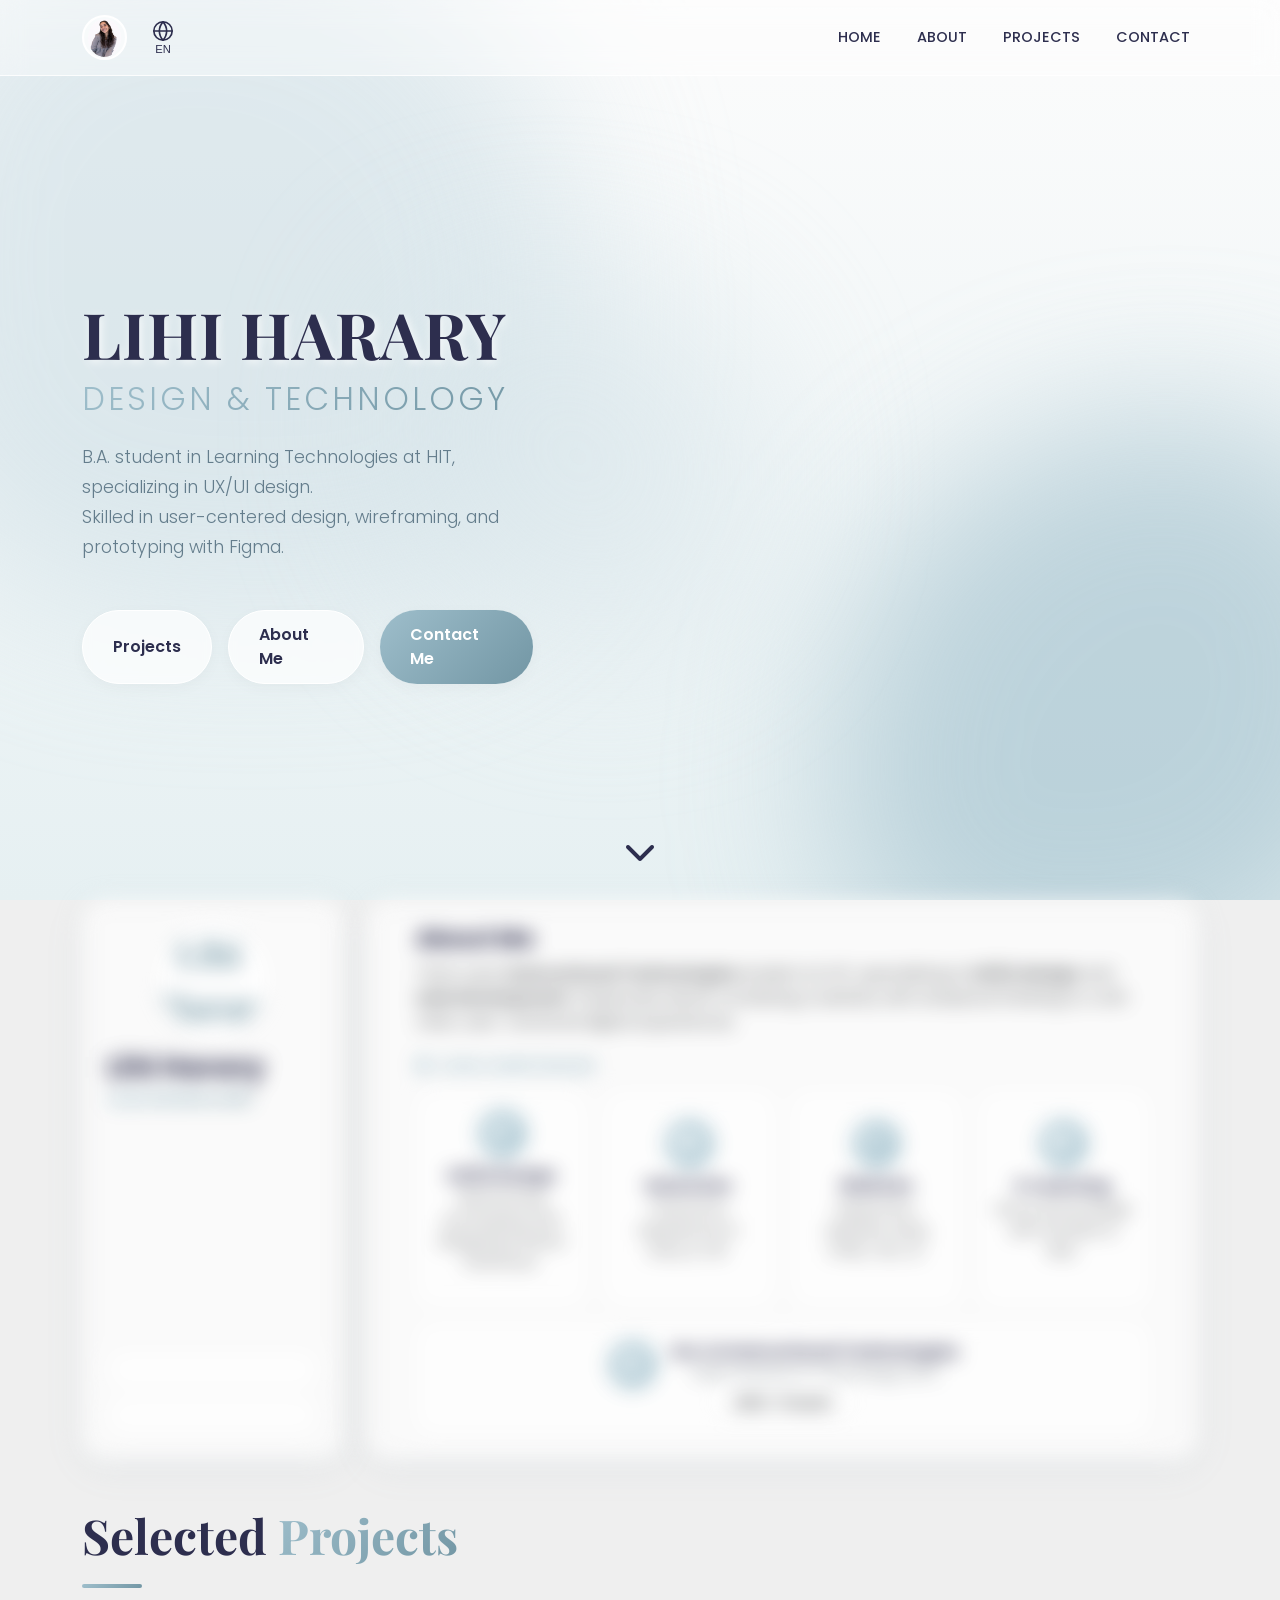
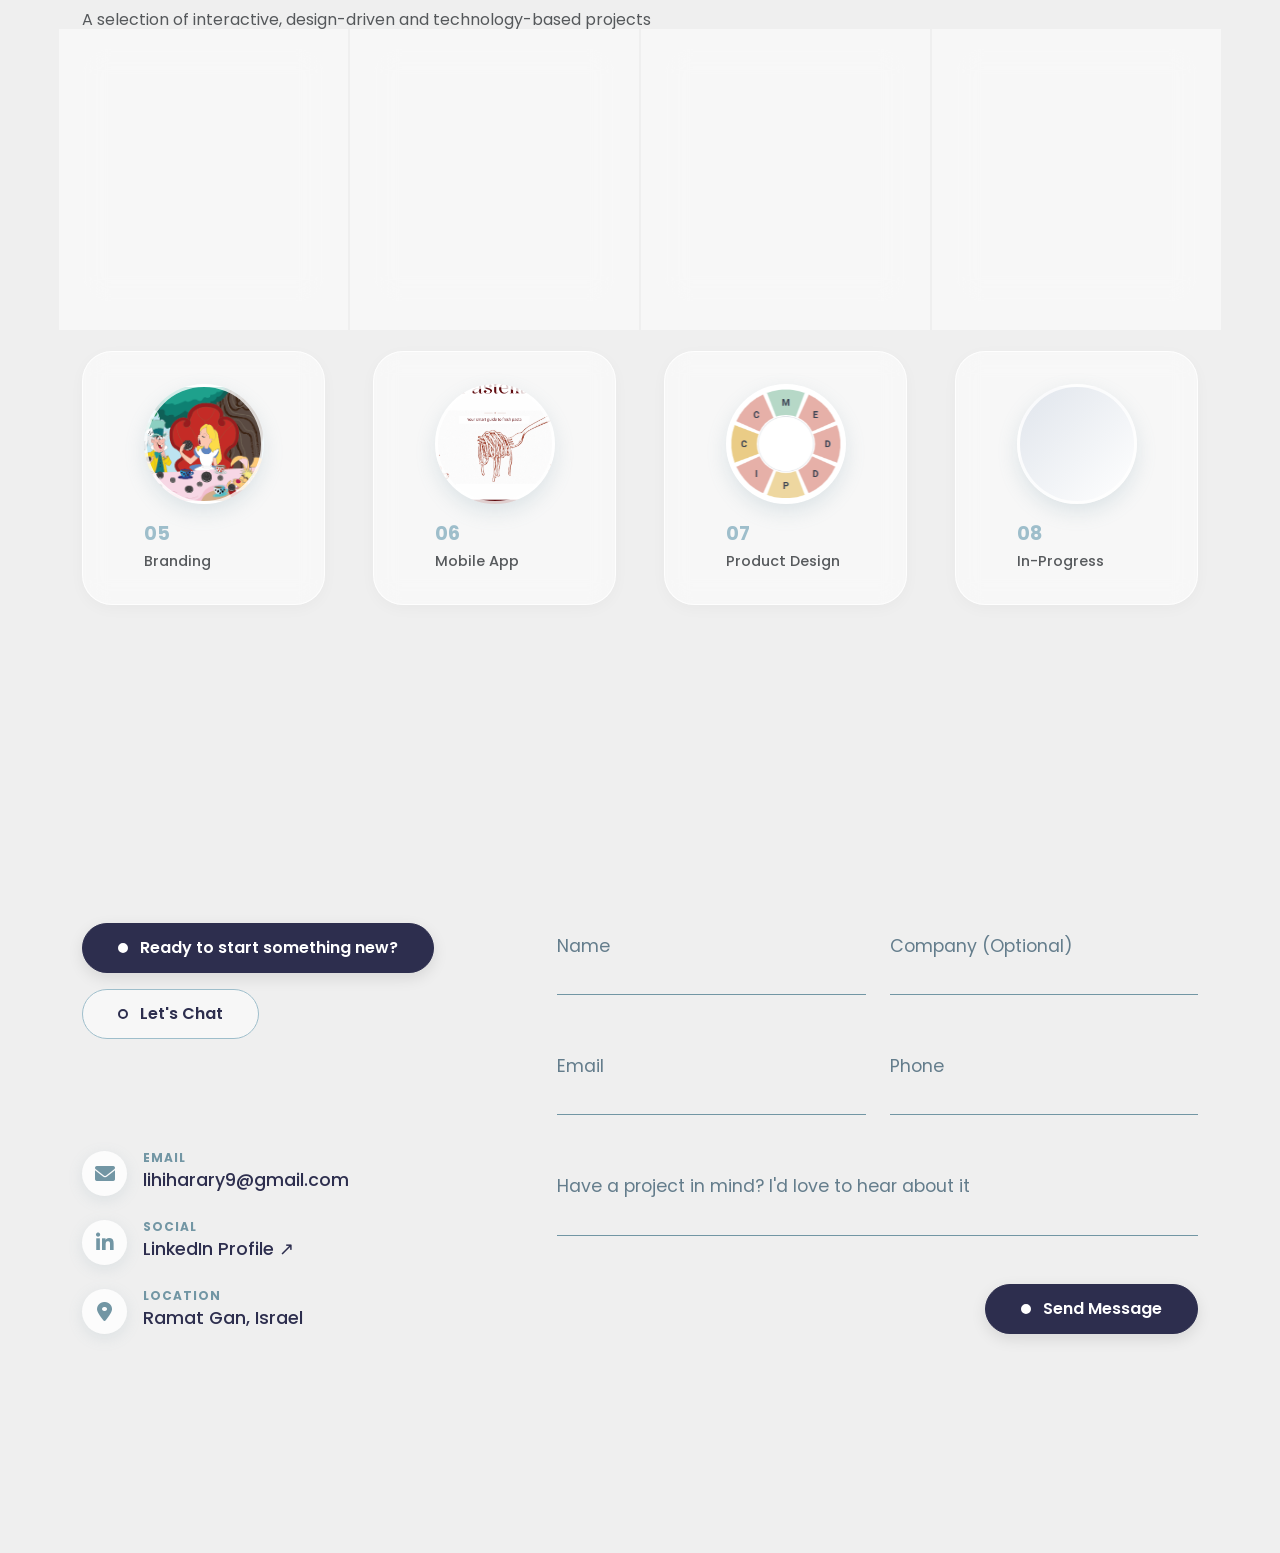
==== index.html @ a02310c7 "Update index.html" ====
<!DOCTYPE html>
<html lang="en">
<head>
    <meta charset="UTF-8">
    <meta name="viewport" content="width=device-width, initial-scale=1.0">
    <title>Lihi Harary | Portfolio</title>
    <link href="https://fonts.googleapis.com/css2?family=Rubik:wght@400;600;700;900&display=swap" rel="stylesheet">
    <link href="https://cdn.jsdelivr.net/npm/bootstrap@5.3.0/dist/css/bootstrap.min.css" rel="stylesheet">
    <link rel="stylesheet" href="https://cdnjs.cloudflare.com/ajax/libs/font-awesome/6.0.0/css/all.min.css">
    <link rel="stylesheet" href="styles.css">
    <script src="https://www.goat1000.com/tagcanvas.min.js"></script>
</head>
<body>

    <div class="background-gradient">
        <div class="blob blob-1"></div>
        <div class="blob blob-2"></div>
        <div class="blob blob-3"></div>
    </div>

   <nav class="navbar navbar-expand-lg fixed-top glass-nav">
        <div class="container"> 
            <div class="d-flex align-items-center gap-3">
                <a class="navbar-brand border p-1 rounded-circle m-0" href="#home">
                    <img src="Media/ITSME.png" alt="Lihi Harary" class="nav-profile-img">
                </a>
                
                <button id="lang-toggle" class="btn border-0 p-0 d-flex flex-column align-items-center justify-content-center" 
                        style="color: var(--text-dark); background: transparent; min-width: 40px; height: auto;">
                    
                    <svg xmlns="http://www.w3.org/2000/svg" width="22" height="22" viewBox="0 0 24 24" fill="none" stroke="currentColor" stroke-width="1.8" stroke-linecap="round" stroke-linejoin="round" style="margin-bottom: 2px;">
                        <circle cx="12" cy="12" r="10"></circle>
                        <line x1="2" y1="12" x2="22" y2="12"></line>
                        <path d="M12 2a15.3 15.3 0 0 1 4 10 15.3 15.3 0 0 1-4 10 15.3 15.3 0 0 1-4-10 15.3 15.3 0 0 1 4-10z"></path>
                    </svg>
                    
                    <span id="lang-text" style="font-size: 0.7rem; font-weight: 400; font-family: sans-serif; line-height: 1;">EN</span>
                </button>
            </div>

            <button class="navbar-toggler" type="button" data-bs-toggle="collapse" data-bs-target="#navbarNav">
                <span class="navbar-toggler-icon"></span>
            </button>
            <div class="collapse navbar-collapse justify-content-end" id="navbarNav">
                <ul class="navbar-nav">
                    <li class="nav-item"><a class="nav-link" href="#home" data-lang="nav_home">HOME</a></li>
                    <li class="nav-item"><a class="nav-link" href="#about" data-lang="nav_about">ABOUT</a></li>
                    <li class="nav-item"><a class="nav-link" href="#projects-section" data-lang="nav_projects">PROJECTS</a></li>
                    <li class="nav-item"><a class="nav-link" href="#contact" data-lang="nav_contact">CONTACT</a></li>
                </ul>
            </div>
        </div>
    </nav>

    <header id="home" class="hero-section">
        <div class="container hero-container-limit position-relative z-2">
            <div class="row align-items-center justify-content-between gap-5">
                <div class="col-lg-5 text-start">
                    <h1 class="display-3 fw-bold tracking-wide text-dark-blue" data-lang="name_main">LIHI HARARY</h1>
                    <h2 class="fw-light mb-4 text-uppercase text-gradient-main" style="letter-spacing: 3px;" data-lang="hero_subtitle">Design & Technology</h2>
                    <p class="lead mb-5 hero-text" data-lang="hero_text">
                        B.A. student in Learning Technologies at HIT, specializing in UX/UI design. <br>
                        Skilled in user-centered design, wireframing, and prototyping with Figma.
                    </p>
                    <div class="d-flex gap-3 justify-content-start">
                        <a href="#projects-section" class="btn-glass" data-lang="btn_projects">Projects</a>
                        <a href="#about" class="btn-glass" data-lang="btn_about">About Me</a>
                        <a href="#contact" class="btn-glass btn-glass-primary" data-lang="btn_contact">Contact Me</a>
                    </div>
                </div>
                <div class="col-lg-5 d-flex justify-content-center align-items-center position-relative" style="height: 500px;">
                    <div id="myCanvasContainer">
                        <canvas width="500" height="500" id="myCanvas"><p>Canvas not supported</p></canvas>
                    </div>
                    <div id="tags" style="display: none;">
                        <ul>
                            <li><a href="#"><img src="Media/figmaicon.png" width="60" height="60" alt="Figma"></a></li>
                            <li><a href="#"><img src="Media/pyton.png" width="60" height="60" alt="Python"></a></li>
                            <li><a href="#"><img src="Media/illustratoricon.png" width="60" height="60" alt="Illustrator"></a></li>
                            <li><a href="#"><img src="Media/photoshopicon.png" width="60" height="60" alt="Photoshop"></a></li>
                            <li><a href="#"><img src="Media/JScodeicon.png" width="60" height="60" alt="JS"></a></li>
                            <li><a href="#"><img src="Media/C-logo.png" width="60" height="60" alt="C#"></a></li>
                            <li><a href="#"><img src="Media/Articulate Storyline 360icon.jpg" width="60" height="60" alt="Storyline"></a></li>
                            <li><a href="#"><img src="Media/unityicon.png" width="60" height="60" alt="Unity"></a></li>
                            <li><a href="#"><img src="Media/chatgpticon.png" width="60" height="60" alt="AI"></a></li>
                         <li><a href="#"><img src="Media/figmaicon.png" width="60" height="60" alt="Figma"></a></li>
                            <li><a href="#"><img src="Media/pyton.png" width="60" height="60" alt="Python"></a></li>
                            <li><a href="#"><img src="Media/illustratoricon.png" width="60" height="60" alt="Illustrator"></a></li>
                            <li><a href="#"><img src="Media/photoshopicon.png" width="60" height="60" alt="Photoshop"></a></li>
                            <li><a href="#"><img src="Media/JScodeicon.png" width="60" height="60" alt="JS"></a></li>
                            <li><a href="#"><img src="Media/C-logo.png" width="60" height="60" alt="C#"></a></li>
                            <li><a href="#"><img src="Media/Articulate Storyline 360icon.jpg" width="60" height="60" alt="Storyline"></a></li>
                            <li><a href="#"><img src="Media/unityicon.png" width="60" height="60" alt="Unity"></a></li>
                            <li><a href="#"><img src="Media/chatgpticon.png" width="60" height="60" alt="AI"></a></li>
                        </ul>
                    </div>
                </div>
            </div>
        </div>
        <div class="scroll-down text-center w-100" style="position: absolute; bottom: 30px;">
            <a href="#about" class="text-dark-blue"><i class="fas fa-chevron-down fa-2x animate-bounce"></i></a>
        </div>
    </header>

    <section id="about">
        <div class="container">
            <div class="row justify-content-center g-4">
                <div class="col-lg-3 col-xl-3 d-flex align-items-stretch slide-from-left">
                    <div class="glass-card h-100 text-start d-flex flex-column align-items-start justify-content-center py-4 w-100 px-4">
                        <div class="profile-circle mb-3 align-self-center">
                            <img src="Media/lihi-profile.jpg" alt="Lihi Harary" class="profile-img">
                        </div> 
                        <h3 class="fw-bold mb-1 text-dark-blue w-100 text-start" data-lang="card_name">Lihi Harary</h3>
                        <p class="text-gradient-main small fw-bold letter-spacing-2 mb-4 text-start" data-lang="card_role">UX/UI DESIGN & DEV</p>
                        <div class="mt-auto w-100 d-flex flex-column gap-2">
                            <a href="Media/LihiHarary_CV.pdf" download="LihiHarary_CV.pdf" class="btn-glass w-100 py-2 small">
                                <i class="fas fa-file-download me-2"></i><span data-lang="btn_cv">Download CV</span>
                            </a>
                            <a href="#contact" class="btn-glass btn-glass-primary w-100 py-2 small" data-lang="btn_contact">Contact Me</a>
                        </div>
                    </div>
                </div>
                <div class="col-lg-9 col-xl-9 slide-from-right">
                    <div class="glass-card h-100 py-4 px-3 px-lg-5 d-flex flex-column justify-content-center text-start">                     
                        <div class="mb-4">
                            <h4 class="fw-bold mb-2 text-dark-blue" data-lang="about_title">About Me</h4>
                            <p class="text-muted fs-6 lh-base mb-0" data-lang="about_text">
                                Third-year <strong>Instructional Technologies</strong> student at HIT, specializing in <strong>UX/UI design</strong> and <strong>web development</strong>. 
                                Passionate about combining creativity with analytical thinking to craft clear, user-centered digital experiences.
                            </p>
                        </div>
                        <h5 class="text-gradient-main mb-3 d-flex align-items-center gap-2 small fw-bold text-uppercase">
                            <i class="fas fa-layer-group"></i> <span data-lang="core_competencies">Core Competencies</span>
                        </h5>
                        <div class="row g-3 mb-3">
                            <div class="col-md-3 col-sm-6">
                                <div class="competency-card glass-inner py-3 text-start px-3">
                                    <div class="competency-icon mb-2 mx-0"><i class="fas fa-pen-nib"></i></div>
                                    <h6 class="fw-bold mb-1" data-lang="comp_ux">UX/UI Design</h6>
                                    <p class="text-muted small" data-lang="desc_ux">Wireframing, prototyping, and designing intuitive interfaces.</p>
                                </div>
                            </div>
                            <div class="col-md-3 col-sm-6">
                                <div class="competency-card glass-inner py-3 text-start px-3">
                                    <div class="competency-icon mb-2 mx-0"><i class="fas fa-gamepad"></i></div>
                                    <h6 class="fw-bold mb-1" data-lang="comp_game">Game Dev</h6>
                                    <p class="text-muted small" data-lang="desc_game">Interactive experiences in Unity & C#.</p>
                                </div>
                            </div>
                            <div class="col-md-3 col-sm-6">
                                <div class="competency-card glass-inner py-3 text-start px-3">
                                    <div class="competency-icon mb-2 mx-0"><i class="fas fa-code"></i></div>
                                    <h6 class="fw-bold mb-1" data-lang="comp_web">Web Dev</h6>
                                    <p class="text-muted small" data-lang="desc_web">Responsive websites using HTML, CSS, JS.</p>
                                </div>
                            </div>
                            <div class="col-md-3 col-sm-6">
                                <div class="competency-card glass-inner py-3 text-start px-3">
                                    <div class="competency-icon mb-2 mx-0"><i class="fas fa-graduation-cap"></i></div>
                                    <h6 class="fw-bold mb-1" data-lang="comp_edu">E-Learning</h6>
                                    <p class="text-muted small" data-lang="desc_edu">Instructional design with Storyline & Rise.</p>
                                </div>
                            </div>
                        </div>
                        <div class="row">
                            <div class="col-12">
                                <div class="competency-card glass-inner py-3 d-flex align-items-center justify-content-between px-4 text-start">
                                    <div class="d-flex align-items-center gap-3">
                                        <div class="competency-icon m-0"><i class="fas fa-university"></i></div>
                                        <div>
                                            <h6 class="fw-bold mb-0" data-lang="degree_title">B.A. in Instructional Technologies</h6>
                                            <small class="text-secondary" data-lang="degree_inst">Holon Institute of Technology (HIT)</small>
                                        </div>
                                    </div>
                                    <span class="badge bg-white text-dark px-3 py-2 rounded-pill small shadow-sm" data-lang="degree_year">2023 - Present</span>
                                </div>
                            </div>
                        </div>
                    </div>
                </div>
            </div>
        </div>
    </section>

    <section id="projects-section" class="projects-section py-5 position-relative overflow-hidden">
        <div class="container position-relative z-2 mb-0.5 reveal-section">
            <div class="projects-header text-start">
                <h2 class="projects-title text-dark-blue"><span data-lang="proj_title_sel">Selected</span> <span class="text-gradient-main" data-lang="proj_title_proj">Projects</span></h2>
                <div class="title-separator ms-0"></div> 
                <p class="projects-subtitle text-muted" data-lang="proj_subtitle">A selection of interactive, design-driven and technology-based projects</p>
            </div>
        </div>
        <div class="container position-relative z-2">
            <div id="projects-grid" class="row justify-content-start g-4 g-lg-5 reveal-grid">
                
                <div class="col-lg-3 col-md-6 col-12 project-card-wrapper stagger-item" onclick="openProject('magic-match')">
                    <div class="glass-square-card">
                        <div class="card-inner-content">
                            <div class="project-circle-img" style="background-image: url('Media/magicandmatchbg.png');"><div class="circle-overlay"><img src="Media/magicandmatch.png" alt="Logo" class="img-fluid mb-2" style="max-width: 50px;"><h6 class="fw-bold m-0 text-uppercase" data-lang="mm_card_title">Magic & Match</h6></div></div>
                            <div class="mt-3 text-start"><span class="project-number">01</span><span class="project-cat d-block small text-muted" data-lang="cat_gamedev">Game Dev</span></div>
                        </div>
                    </div>
                </div>

                <div class="col-lg-3 col-md-6 col-12 project-card-wrapper stagger-item" onclick="openProject('ruach-gabit')">
                    <div class="glass-square-card">
                        <div class="card-inner-content">
                            <div class="project-circle-img" style="background-image: url('Media/logo.png');"><div class="circle-overlay"><h6 class="fw-bold m-0 text-uppercase" data-lang="rg_card_title">Ruach Gabit</h6></div></div>
                            <div class="mt-3 text-start"><span class="project-number">02</span><span class="project-cat d-block small text-muted" data-lang="cat_webdev">Web Dev</span></div>
                        </div>
                    </div>
                </div>

                <div class="col-lg-3 col-md-6 col-12 project-card-wrapper stagger-item" onclick="openProject('mushbot')">
                    <div class="glass-square-card">
                        <div class="card-inner-content">
                            <div class="project-circle-img" style="background-image: url('Media/mushbotBG.png');"><div class="circle-overlay"><h6 class="fw-bold m-0 text-uppercase" data-lang="mb_card_title">MushBot</h6></div></div>
                            <div class="mt-3 text-start"><span class="project-number">03</span><span class="project-cat d-block small text-muted" data-lang="cat_aitool">AI Tool</span></div>
                        </div>
                    </div>
                </div>

                <div class="col-lg-3 col-md-6 col-12 project-card-wrapper stagger-item" onclick="openProject('elearning')">
                    <div class="glass-square-card">
                        <div class="card-inner-content">
                            <div class="project-circle-img" style="background-image: url('Media/ELEARNINGBG.png');"><div class="circle-overlay"><h6 class="fw-bold m-0 text-uppercase" data-lang="el_card_title">Growing Plants</h6></div></div>
                            <div class="mt-3 text-start"><span class="project-number">04</span><span class="project-cat d-block small text-muted" data-lang="cat_elearning">E-Learning</span></div>
                        </div>
                    </div>
                </div>

                <div class="col-lg-3 col-md-6 col-12 project-card-wrapper stagger-item" onclick="openProject('oreo')">
                    <div class="glass-square-card">
                        <div class="card-inner-content">
                            <div class="project-circle-img" style="background-image: url('Media/aliceinworderlandBG.png');"><div class="circle-overlay"><img src="Media/aliceinworderlandLOGO.png" alt="Logo" class="img-fluid mb-2" style="max-width: 50px;"><h6 class="fw-bold m-0 text-uppercase" data-lang="or_card_title">Packaging</h6></div></div>
                            <div class="mt-3 text-start"><span class="project-number">05</span><span class="project-cat d-block small text-muted" data-lang="cat_branding">Branding</span></div>
                        </div>
                    </div>
                </div>


                <div class="col-lg-3 col-md-6 col-12 project-card-wrapper stagger-item" onclick="openProject('pastella')">
                    <div class="glass-square-card">
                        <div class="card-inner-content">
                            <div class="project-circle-img" style="background-image: url('Media/OpeningPage.png'); background-size: cover; background-position: center center;">
                                <div class="circle-overlay">
                                    <h6 class="fw-bold m-0 text-uppercase" data-lang="pa_card_title">Pastella</h6>
                                </div>
                            </div>
                            <div class="mt-3 text-start">
                                <span class="project-number">06</span>
                                <span class="project-cat d-block small text-muted" data-lang="cat_mobile">Mobile App</span>
                            </div>
                        </div>
                    </div>
                </div>
<div class="col-lg-3 col-md-6 col-12 project-card-wrapper stagger-item" onclick="openProject('back-up')">
    <div class="glass-square-card">
        <div class="card-inner-content">
            <div class="project-circle-img" 
                 style="background-image: url('Media/buckupbg.png'); 
                        background-size: contain !important; 
                        background-position: center center !important; 
                        background-repeat: no-repeat !important;
                        background-color: #fff;">
                <div class="circle-overlay">
                    <img src="Media/Cognyte_Logo.svg.png" alt="Cognyte" class="img-fluid mb-2" style="max-width: 50px;">
                    <h6 class="fw-bold m-0 text-uppercase" data-lang="bu_card_title">Back-Up</h6>
                </div>
            </div>
            <div class="mt-3 text-start">
                <span class="project-number">07</span>
                <span class="project-cat d-block small text-muted" data-lang="cat_product">Product Design</span>
            </div>
        </div>
    </div>
</div>

                <div class="col-lg-3 col-md-6 col-12 project-card-wrapper stagger-item" onclick="openProject('ai-platform')">
                    <div class="glass-square-card">
                        <div class="card-inner-content">
                            <div class="project-circle-img" style="background: linear-gradient(135deg, #e0e5ec, #ffffff);"><div class="circle-overlay d-flex align-items-center justify-content-center"><i class="fas fa-network-wired hover-hide" style="font-size: 1.5rem; color: #a3b1c6;"></i><h6 class="fw-bold m-0 text-uppercase hover-show" style="display: none; white-space: nowrap; font-size: 0.6rem; letter-spacing: 1px; color: #555;" data-lang="ai_card_title">AI Platform</h6></div></div>
                            <div class="mt-3 text-start"><span class="project-number">08</span><span class="project-cat d-block small text-muted" data-lang="cat_inprogress">In-Progress</span></div>
                        </div>
                    </div>
                </div>

            </div>
        </div>
    </section>

    <div id="project-details-container" class="project-details-overlay d-none">
        
        <div id="magic-match-content" class="project-details-content glass-modal d-none container-fluid p-0 position-relative">
            <button class="close-project-btn" onclick="closeProject()"><i class="fas fa-times"></i></button>
            <div class="row g-0 h-100">
                <div class="col-lg-6 p-5 d-flex flex-column overflow-auto h-100 content-side">
                    <div class="d-flex align-items-center gap-3 mb-3"><span class="tech-tag" data-lang="tag_gamedev">Game Development</span><span class="text-muted"><i class="far fa-calendar-alt"></i> 2024</span></div>
                    <h2 class="display-6 fw-bold mb-2 text-dark-blue" data-lang="mm_title">Magic & Match</h2>
                    <p class="text-gradient-main mb-4 small fw-bold" data-lang="mm_subtitle">Developed in Unity & C# | Custom Game Generator</p>
                    <div class="mb-4 description-text flex-grow-1">
                        <h5 class="border-bottom pb-2 d-inline-block border-secondary" data-lang="header_about_proj">About the Project</h5>
                        <p class="mt-2" data-lang="mm_desc1">An interactive 2D educational matching game, fully designed and programmed in Unity with C#.</p>
                        <p data-lang="mm_desc2">The project features a custom-built generator that lets users create and personalize their own games.</p>
                        <p data-lang="mm_desc3">All game logic, scene flow, and animations were developed through C# scripts.</p>
                        <h5 class="mt-4 border-bottom pb-2 d-inline-block border-secondary" data-lang="mm_header_goal">Goal & Uniqueness</h5>
                        <p class="mt-2" data-lang="mm_desc4">The game blends learning with interactivity, as players match enchanted clouds to lift a floating house back into the sky.</p>
                    </div>
                    <div class="mb-4"><a href="https://www.figma.com/proto/HCdMpr9q2Zk4ZA4VC6ApWR/%D7%90%D7%A4%D7%99%D7%95%D7%9F-Magic---Match" target="_blank" class="text-muted text-decoration-none"><i class="fab fa-figma me-2"></i><span data-lang="link_figma">Link for Figma Wireframes</span></a></div>
                    <div class="mb-4 tech-stack"><span class="tech-tag">C#</span><span class="tech-tag">Unity</span><span class="tech-tag">Figma</span><span class="tech-tag">Illustrator</span></div>
                    <div class="mt-auto"><a href="https://triangle.telem-hit.net/2025/MagicMatch_LihiRazKoral/Game" target="_blank" class="btn btn-glass-primary w-100"><span data-lang="btn_view_live">View Live Project</span> <i class="fas fa-arrow-right ms-2"></i></a></div>
                </div>
                <div class="col-lg-6 d-none d-lg-block position-relative image-side bg-glass-dark">
                     <div class="h-100 w-100 d-flex align-items-center justify-content-center">
                        <div id="magicMatchGallery" class="carousel slide carousel-fade h-100 w-100" data-bs-ride="false">
                            <div class="carousel-indicators"><button type="button" data-bs-target="#magicMatchGallery" data-bs-slide-to="0" class="active"></button><button type="button" data-bs-target="#magicMatchGallery" data-bs-slide-to="1"></button><button type="button" data-bs-target="#magicMatchGallery" data-bs-slide-to="2"></button><button type="button" data-bs-target="#magicMatchGallery" data-bs-slide-to="3"></button></div>
                            <div class="carousel-inner h-100">
                                <div class="carousel-item active h-100"><div class="d-flex flex-column align-items-center justify-content-center h-100 pb-5"><div class="text-center mb-3 px-5 position-relative z-2"><h5 class="fw-bold mb-1" data-lang="mm_gal_1">Custom Game Generator</h5></div><video autoplay muted loop playsinline class="shadow-lg rounded" style="max-height: 55vh; max-width: 90%;"><source src="Media/meholel.mp4" type="video/mp4"></video></div></div>
                                <div class="carousel-item h-100"><div class="d-flex flex-column align-items-center justify-content-center h-100 pb-5"><div class="text-center mb-3 px-5 position-relative z-2"><h5 class="fw-bold mb-1" data-lang="mm_gal_2">Opening Cinematic</h5></div><video autoplay muted loop playsinline class="shadow-lg rounded" style="max-height: 55vh; max-width: 90%;"><source src="Media/OpeningCinematicc.mp4" type="video/mp4"></video></div></div>
                                <div class="carousel-item h-100"><div class="d-flex flex-column align-items-center justify-content-center h-100 pb-5"><div class="text-center mb-3 px-5 position-relative z-2"><h5 class="fw-bold mb-1" data-lang="mm_gal_3">Core Gameplay</h5></div><video autoplay muted loop playsinline class="shadow-lg rounded" style="max-height: 55vh; max-width: 90%;"><source src="Media/thegame.mp4" type="video/mp4"></video></div></div>
                                <div class="carousel-item h-100"><div class="d-flex flex-column align-items-center justify-content-center h-100 pb-5"><div class="text-center mb-3 px-5 position-relative z-2"><h5 class="fw-bold mb-1" data-lang="mm_gal_4">Ending & Feedback</h5></div><video autoplay muted loop playsinline class="shadow-lg rounded" style="max-height: 55vh; max-width: 90%;"><source src="Media/Endinganimationn.mp4" type="video/mp4"></video></div></div>
                            </div>
                            <button class="carousel-control-prev" type="button" data-bs-target="#magicMatchGallery" data-bs-slide="prev"><span class="carousel-control-prev-icon"></span></button><button class="carousel-control-next" type="button" data-bs-target="#magicMatchGallery" data-bs-slide="next"><span class="carousel-control-next-icon"></span></button>
                        </div>
                    </div>
                </div>
            </div>
        </div>

        <div id="ruach-gabit-content" class="project-details-content glass-modal d-none container-fluid p-0 position-relative">
            <button class="close-project-btn" onclick="closeProject()"><i class="fas fa-times"></i></button>
            <div class="row g-0 h-100">
                <div class="col-lg-6 p-5 d-flex flex-column overflow-auto h-100 content-side">
                    <div class="d-flex align-items-center gap-3 mb-3"><span class="tech-tag" data-lang="tag_webdev">Web Development</span><span class="text-muted"><i class="far fa-calendar-alt"></i> 2024</span></div>
                    <h2 class="display-6 fw-bold mb-2 text-dark-blue" data-lang="rg_title">Ruach Gabit</h2>
                    <p class="text-gradient-main mb-4 small fw-bold" data-lang="rg_subtitle">Social-Impact Website</p>
                    <div class="mb-4 description-text flex-grow-1">
                        <h5 class="border-bottom pb-2 d-inline-block border-secondary" data-lang="header_about_proj">About the Project</h5>
                        <p class="mt-2" data-lang="rg_desc1">“Ruach Gabit” , A Social-Impact Website Supporting Independent Businesses During Iron Swords War.</p>
                        <p data-lang="rg_desc2">The focus was on creating a socially driven website that promotes and supports independent business owners affected during the war, providing them with an online platform to increase visibility and connect with new customers.</p>
                        <p data-lang="rg_desc3">The website was built entirely with HTML, CSS, and JavaScript, combining responsive web design with interactive front-end functionality.</p>
                        <h5 class="mt-4 border-bottom pb-2 d-inline-block border-secondary" data-lang="rg_header_feat">Interactive Features</h5>
                        <p class="mt-2" data-lang="rg_desc4">Includes interactive registration form that allows business owners to sign up for the platform , dynamically adapting to user input through JavaScript event-driven logic.</p>
                        <a href="https://appdani.github.io/volForm/interactive-form/volForm.html" target="_blank" class="text-muted small"><i class="fas fa-file-signature me-1"></i> <span data-lang="link_form">View Interactive Form</span></a>
                    </div>
                    <div class="mb-4 tech-stack"><span class="tech-tag">HTML</span><span class="tech-tag">CSS</span><span class="tech-tag">JavaScript</span><span class="tech-tag">Illustrator</span></div>
                    <div class="mt-auto"><a href="https://ruach-gabit-project.onrender.com/" target="_blank" class="btn btn-glass-primary w-100"><span data-lang="btn_view_live">View Live Project</span> <i class="fas fa-arrow-right ms-2"></i></a></div>
                </div>
                <div class="col-lg-6 d-none d-lg-block position-relative image-side bg-glass-dark">
                    <div class="h-100 w-100 d-flex align-items-center justify-content-center p-4">
                        <video autoplay muted loop playsinline class="w-100 shadow-lg" style="border-radius: 15px;"><source src="Media/ruaj_gbit.mp4" type="video/mp4"></video>
                    </div>
                </div>
            </div>
        </div>

        <div id="mushbot-content" class="project-details-content glass-modal d-none container-fluid p-0 position-relative">
            <button class="close-project-btn" onclick="closeProject()"><i class="fas fa-times"></i></button>
            <div class="row g-0 h-100">
                <div class="col-lg-6 p-5 d-flex flex-column overflow-auto h-100 content-side">
                    <div class="d-flex align-items-center gap-3 mb-3"><span class="tech-tag" data-lang="tag_aidev">AI Development</span><span class="text-muted"><i class="far fa-calendar-alt"></i> 2024</span></div>
                    <h2 class="display-6 fw-bold mb-2 text-dark-blue" data-lang="mb_title">MushBot</h2>
                    <p class="text-gradient-main mb-4 small fw-bold" data-lang="mb_subtitle">AI-Powered Mushroom Identification</p>
                    <div class="mb-4 description-text flex-grow-1">
                        <h5 class="border-bottom pb-2 d-inline-block border-secondary" data-lang="header_about_proj">About the Project</h5>
                        <p class="mt-2" data-lang="mb_desc1">Mushbot bridges the gap between nature and technology to help travelers identify mushrooms safely.</p>
                        <p data-lang="mb_desc2">Real-time identification: Integrated Kindwise API for high-accuracy botanical identification.</p>
                        <p data-lang="mb_desc3">Safety first: Smart logic that provides instant green/red safety alerts to prevent accidents.</p>
                        <p data-lang="mb_desc4">Rich data: Local content retrieval via Wikipedia API.</p>
                        <p data-lang="mb_desc5">Dynamic UX: Automatic recipe generator for edible mushrooms.</p>
                        <h5 class="mt-4 border-bottom pb-2 d-inline-block border-secondary" data-lang="header_tools">Tools & Technologies</h5>
                        <p class="mt-2" data-lang="mb_desc6">Built entirely with HTML, CSS, and JavaScript. <br> integrated multiple AI and Web tools including Kindwise API, ml5.js, Gemini, and Suno AI.</p>
                    </div>
                    <div class="mb-4 tech-stack"><span class="tech-tag">JavaScript</span><span class="tech-tag">Kindwise API</span><span class="tech-tag">ml5.js</span><span class="tech-tag">Gen AI</span></div>
                    <div class="mt-auto"><a href="https://mushbot.onrender.com/" target="_blank" class="btn btn-glass-primary w-100"><span data-lang="btn_view_live">View Live Project</span> <i class="fas fa-arrow-right ms-2"></i></a></div>
                </div>
                <div class="col-lg-6 d-none d-lg-block position-relative image-side bg-glass-dark">
                    <div class="h-100 w-100 d-flex align-items-center justify-content-center p-4">
                        <video autoplay muted loop playsinline class="w-100 shadow-lg" style="border-radius: 15px;"><source src="Media/mushbotvideoo.mp4" type="video/mp4"></video>
                    </div>
                </div>
            </div>
        </div>

        <div id="elearning-content" class="project-details-content glass-modal d-none container-fluid p-0 position-relative">
            <button class="close-project-btn" onclick="closeProject()"><i class="fas fa-times"></i></button>
            <div class="row g-0 h-100">
                <div class="col-lg-6 p-5 d-flex flex-column overflow-auto h-100 content-side">
                    <div class="d-flex align-items-center gap-3 mb-3"><span class="tech-tag" data-lang="tag_instdesign">Instructional Design</span><span class="text-muted"><i class="far fa-calendar-alt"></i> 2025</span></div>
                    <h2 class="display-6 fw-bold mb-2 text-dark-blue" data-lang="el_title">Growing & Caring for Plants</h2>
                    <p class="text-gradient-main mb-4 small fw-bold" data-lang="el_subtitle">Interactive Module for Children</p>
                    <div class="mb-4 description-text flex-grow-1">
                        <h5 class="border-bottom pb-2 d-inline-block border-secondary" data-lang="header_about_proj">About the Project</h5>
                        <p class="mt-2" data-lang="el_desc1">This interactive e-learning designed specifically for young children to introduce the three essential conditions for plant growth: soil, water, and sunlight.</p>
                        <p data-lang="el_desc2">The learning experience is intuitive and exploratory, allowing children to actively engage with the content rather than passively consume it. Through colorful animations and simple feedback mechanics, learners reveal each condition and advance to a knowledge-check quiz.</p>
                        <h5 class="mt-4 border-bottom pb-2 d-inline-block border-secondary" data-lang="header_design_tech">Design & Technology</h5>
                        <p class="mt-2" data-lang="el_desc3">All visual elements,illustrations, icons, and layout,were fully created in <strong>Adobe Illustrator</strong>, using a clean, playful, and age-appropriate vector style.</p>
                        <p data-lang="el_desc4">The module was built in <strong>Articulate Storyline 360</strong>, combining instructional design principles with custom visual storytelling.</p>
                    </div>
                    <div class="mb-4 tech-stack"><span class="tech-tag">Articulate Storyline 360</span><span class="tech-tag">Adobe Illustrator</span><span class="tech-tag">Instructional Design</span></div>
                    <div class="mt-auto"><a href="https://360.articulate.com/review/content/fbfcc041-d87a-441d-8987-96591393ee15/review" target="_blank" class="btn btn-glass-primary w-100"><span data-lang="btn_view_live">View Live Project</span> <i class="fas fa-arrow-right ms-2"></i></a></div>
                </div>
                <div class="col-lg-6 d-none d-lg-block position-relative image-side bg-glass-dark">
                     <div class="h-100 w-100 d-flex align-items-center justify-content-center">
                        <div id="elearningGallery" class="carousel slide carousel-fade h-100 w-100" data-bs-ride="false">
                            <div class="carousel-indicators">
                                <button type="button" data-bs-target="#elearningGallery" data-bs-slide-to="0" class="active"></button><button type="button" data-bs-target="#elearningGallery" data-bs-slide-to="1"></button><button type="button" data-bs-target="#elearningGallery" data-bs-slide-to="2"></button><button type="button" data-bs-target="#elearningGallery" data-bs-slide-to="3"></button><button type="button" data-bs-target="#elearningGallery" data-bs-slide-to="4"></button><button type="button" data-bs-target="#elearningGallery" data-bs-slide-to="5"></button><button type="button" data-bs-target="#elearningGallery" data-bs-slide-to="6"></button><button type="button" data-bs-target="#elearningGallery" data-bs-slide-to="7"></button><button type="button" data-bs-target="#elearningGallery" data-bs-slide-to="8"></button><button type="button" data-bs-target="#elearningGallery" data-bs-slide-to="9"></button><button type="button" data-bs-target="#elearningGallery" data-bs-slide-to="10"></button><button type="button" data-bs-target="#elearningGallery" data-bs-slide-to="11"></button>
                            </div>
                            <div class="carousel-inner h-100">
                                <div class="carousel-item active h-100"><div class="d-flex flex-column align-items-center justify-content-center h-100 pb-5"><img src="Media/ELEARNING1.png" class="img-fluid shadow-lg rounded" style="max-height: 55vh; max-width: 90%; object-fit: contain;" alt="E-Learning Screen 1"></div></div>
                                <div class="carousel-item h-100"><div class="d-flex flex-column align-items-center justify-content-center h-100 pb-5"><img src="Media/ELEARNING2.png" class="img-fluid shadow-lg rounded" style="max-height: 55vh; max-width: 90%; object-fit: contain;" alt="E-Learning Screen 2"></div></div>
                                <div class="carousel-item h-100"><div class="d-flex flex-column align-items-center justify-content-center h-100 pb-5"><img src="Media/ELEARNING3.png" class="img-fluid shadow-lg rounded" style="max-height: 55vh; max-width: 90%; object-fit: contain;" alt="E-Learning Screen 3"></div></div>
                                <div class="carousel-item h-100"><div class="d-flex flex-column align-items-center justify-content-center h-100 pb-5"><img src="Media/ELEARNING4.png" class="img-fluid shadow-lg rounded" style="max-height: 55vh; max-width: 90%; object-fit: contain;" alt="E-Learning Screen 4"></div></div>
                                <div class="carousel-item h-100"><div class="d-flex flex-column align-items-center justify-content-center h-100 pb-5"><img src="Media/ELEARNING5.png" class="img-fluid shadow-lg rounded" style="max-height: 55vh; max-width: 90%; object-fit: contain;" alt="E-Learning Screen 5"></div></div>
                                <div class="carousel-item h-100"><div class="d-flex flex-column align-items-center justify-content-center h-100 pb-5"><img src="Media/ELEARNING6.png" class="img-fluid shadow-lg rounded" style="max-height: 55vh; max-width: 90%; object-fit: contain;" alt="E-Learning Screen 6"></div></div>
                                <div class="carousel-item h-100"><div class="d-flex flex-column align-items-center justify-content-center h-100 pb-5"><img src="Media/ELEARNING7.png" class="img-fluid shadow-lg rounded" style="max-height: 55vh; max-width: 90%; object-fit: contain;" alt="E-Learning Screen 7"></div></div>
                                <div class="carousel-item h-100"><div class="d-flex flex-column align-items-center justify-content-center h-100 pb-5"><img src="Media/ELEARNING8.png" class="img-fluid shadow-lg rounded" style="max-height: 55vh; max-width: 90%; object-fit: contain;" alt="E-Learning Screen 8"></div></div>
                                <div class="carousel-item h-100"><div class="d-flex flex-column align-items-center justify-content-center h-100 pb-5"><img src="Media/ELEARNING9.png" class="img-fluid shadow-lg rounded" style="max-height: 55vh; max-width: 90%; object-fit: contain;" alt="E-Learning Screen 9"></div></div>
                                <div class="carousel-item h-100"><div class="d-flex flex-column align-items-center justify-content-center h-100 pb-5"><img src="Media/ELEARNING10.png" class="img-fluid shadow-lg rounded" style="max-height: 55vh; max-width: 90%; object-fit: contain;" alt="E-Learning Screen 10"></div></div>
                                <div class="carousel-item h-100"><div class="d-flex flex-column align-items-center justify-content-center h-100 pb-5"><img src="Media/ELEARNING11.png" class="img-fluid shadow-lg rounded" style="max-height: 55vh; max-width: 90%; object-fit: contain;" alt="E-Learning Screen 11"></div></div>
                                <div class="carousel-item h-100"><div class="d-flex flex-column align-items-center justify-content-center h-100 pb-5"><img src="Media/ELEARNING12.png" class="img-fluid shadow-lg rounded" style="max-height: 55vh; max-width: 90%; object-fit: contain;" alt="E-Learning Screen 12"></div></div>
                            </div>
                            <button class="carousel-control-prev" type="button" data-bs-target="#elearningGallery" data-bs-slide="prev"><span class="carousel-control-prev-icon"></span></button><button class="carousel-control-next" type="button" data-bs-target="#elearningGallery" data-bs-slide="next"><span class="carousel-control-next-icon"></span></button>
                        </div>
                    </div>
                </div>
            </div>
        </div>

        <div id="oreo-content" class="project-details-content glass-modal d-none container-fluid p-0 position-relative">
            <button class="close-project-btn" onclick="closeProject()"><i class="fas fa-times"></i></button>
            <div class="row g-0 h-100">
                <div class="col-lg-6 p-5 d-flex flex-column overflow-auto h-100 content-side">
                    <div class="d-flex align-items-center gap-3 mb-3"><span class="tech-tag" data-lang="tag_branding">Brand Identity</span><span class="text-muted"><i class="far fa-calendar-alt"></i> 2025</span></div>
                    <h2 class="display-6 fw-bold mb-2 text-dark-blue" data-lang="or_title">Oreo Rebranding Project</h2>
                    <p class="text-gradient-main mb-4 small fw-bold" data-lang="or_subtitle">Visual Identity & Packaging Design</p>
                    <div class="mb-4 description-text flex-grow-1">
                        <h5 class="border-bottom pb-2 d-inline-block border-secondary" data-lang="header_about_proj">About the Project</h5>
                        <p class="mt-2" data-lang="or_desc1">This project reimagines the classic Oreo cookie through a creative rebranding process inspired by storytelling and user experience principles.</p>
                        <p data-lang="or_desc2">The goal was to design a fresh visual identity that preserves Oreo’s iconic, playful character while giving it a more modern, cohesive, and emotionally engaging look.</p>
                        <h5 class="mt-4 border-bottom pb-2 d-inline-block border-secondary" data-lang="header_design_process">Design Process</h5>
                        <p class="mt-2" data-lang="or_desc3">The entire concept was developed from scratch , from mood boards and color exploration to vector illustrations, composition, and packaging layout.</p>
                        <p data-lang="or_desc4">All visual elements were created in Adobe Illustrator, following brand and print standards for real-world packaging production, including front, back, and side panels with nutritional information and barcodes.</p>
                        <p data-lang="or_desc5">The project demonstrates a strong sense of visual strategy, brand storytelling, and attention to detail, emphasizing how design can connect emotion, nostalgia, and product experience.</p>
                    </div>
                    <div class="mb-4 tech-stack"><span class="tech-tag">Adobe Illustrator</span><span class="tech-tag">Branding</span><span class="tech-tag">Packaging Design</span></div>
                </div>
                <div class="col-lg-6 d-none d-lg-block position-relative image-side overflow-auto h-100 bg-glass-dark">
                    <div class="w-100 d-flex justify-content-center p-4">
                        <img src="Media/aliceinworderland.png" class="shadow-lg rounded img-fluid" style="width: 100%; height: auto;" alt="Oreo Rebranding Vertical">
                    </div>
                </div>
            </div>
        </div>

<div id="back-up-content" class="project-details-content glass-modal d-none container-fluid p-0 position-relative">
    <button class="close-project-btn" onclick="closeProject()"><i class="fas fa-times"></i></button>
    <div class="row g-0 h-100">
        <div class="col-lg-6 p-5 d-flex flex-column overflow-auto h-100 content-side">
            <div class="d-flex align-items-center gap-3 mb-3">
                <span class="tech-tag" data-lang="tag_product">Product Design & UX</span>
                <span class="text-muted"><i class="far fa-calendar-alt"></i> 2025</span>
            </div>
            <h2 class="display-6 fw-bold mb-2 text-dark-blue" data-lang="bu_title">Back-Up: Salesforce Companion</h2>
            <p class="text-gradient-main mb-4 small fw-bold" data-lang="bu_subtitle">Smart Performance Support for Cognyte</p>
            
            <div class="mb-4 description-text flex-grow-1">
                <h5 class="border-bottom pb-2 d-inline-block border-secondary" data-lang="bu_h1">1. Organization & The Challenge</h5>
                <p class="mt-2" data-lang="bu_p1"><strong>Client:</strong> Cognyte (NASDAQ: CGNT). Context: A complex B2G sales environment with long cycles.</p>
                <p data-lang="bu_p2"><strong>The Problem:</strong> Despite MEDDPICC training, sales reps viewed Salesforce as a bureaucratic burden ("policing tool"), leading to poor data quality and forcing management to rely on guesswork for forecasting.</p>
                
                <h5 class="mt-4 border-bottom pb-2 d-inline-block border-secondary" data-lang="bu_h2">2. The Solution: Back-Up</h5>
                <p class="mt-2" data-lang="bu_p3">Instead of traditional training, we created a smart performance-support overlay that turns Salesforce into a proactive companion.</p>
                
                <strong data-lang="bu_strong1">The Sales Representative’s Perspective (Efficiency & Trust):</strong>
                <ul class="list-unstyled mt-2 small text-secondary">
                    <li class="mb-2"><i class="fas fa-check text-gradient-main me-2"></i><span data-lang="bu_li1"><strong>Pre-Meeting:</strong> A "Smart Cheat-Sheet" with tailored critical questions.</span></li>
                    <li class="mb-2"><i class="fas fa-check text-gradient-main me-2"></i><span data-lang="bu_li2"><strong>During Meeting:</strong> Distraction-free interface to focus on the conversation.</span></li>
                    <li class="mb-2"><i class="fas fa-check text-gradient-main me-2"></i><span data-lang="bu_li3"><strong>AI Copilot:</strong> Listens, analyzes, and auto-populates CRM fields. Removes manual grunt work.</span></li>
                    <li class="mb-2"><i class="fas fa-check text-gradient-main me-2"></i><span data-lang="bu_li4"><strong>Data Control:</strong> Clear separation between private notes and public/managerial data.</span></li>
                </ul>

                <strong data-lang="bu_strong2">The Manager’s Perspective (Control & Visibility):</strong>
                <ul class="list-unstyled mt-2 small text-secondary">
                    <li class="mb-2"><i class="fas fa-check text-gradient-main me-2"></i><span data-lang="bu_li5"><strong>Instant Visualization:</strong> "Color Wheels" show deal health at a glance (identifying missing data).</span></li>
                    <li class="mb-2"><i class="fas fa-check text-gradient-main me-2"></i><span data-lang="bu_li6"><strong>Smart Gates:</strong> Identifies Red status (missing criteria) and prevents premature advancement.</span></li>
                    <li class="mb-2"><i class="fas fa-check text-gradient-main me-2"></i><span data-lang="bu_li7"><strong>Insights:</strong> Analyzes bottlenecks for reliable forecasting.</span></li>
                </ul>

                <h5 class="mt-4 border-bottom pb-2 d-inline-block border-secondary" data-lang="bu_h3">3. The Process</h5>
                <p class="mt-2" data-lang="bu_p4">We shifted the mindset from "Enforcement" to "Performance Support". Key elements included:</p>
                <ul class="list-unstyled mt-2 small text-secondary">
                    <li class="mb-2"><i class="fas fa-arrow-right text-gradient-main me-2"></i><span data-lang="bu_li8"><strong>User Research:</strong> Identifying the friction points in the current workflow.</span></li>
                    <li class="mb-2"><i class="fas fa-arrow-right text-gradient-main me-2"></i><span data-lang="bu_li9"><strong>"Safe Space" Principle:</strong> Architectural separation between drafts and public view to build trust.</span></li>
                    <li class="mb-2"><i class="fas fa-arrow-right text-gradient-main me-2"></i><span data-lang="bu_li10"><strong>Modular Development:</strong> Scalable from Logic Wizard to advanced AI Copilot.</span></li>
                </ul>
            </div>

            <div class="mb-4 tech-stack">
                <span class="tech-tag">AI Development (Lovable)</span>
                <span class="tech-tag">UX/UI</span>
                <span class="tech-tag">Behavioral Design</span>
                <span class="tech-tag">MEDDPICC Methodology</span>
            </div>

            <div class="d-flex gap-3 w-100 mt-auto">
                <a href="https://command-deal-nexus.lovable.app/" target="_blank" class="btn btn-glass-primary flex-fill text-center d-flex justify-content-center align-items-center">
                    <span data-lang="btn_manager_view">Manager View</span> <i class="fas fa-external-link-alt ms-2"></i>
                </a>
                <a href="https://cognyte-dealflow.lovable.app" target="_blank" class="btn btn-glass flex-fill text-center d-flex justify-content-center align-items-center">
                    <span data-lang="btn_rep_view">Sales Representative View</span> <i class="fas fa-external-link-alt ms-2"></i>
                </a>
            </div>
        </div>

        <div class="col-lg-6 d-none d-lg-block position-relative image-side bg-glass-dark">
                <div class="h-100 w-100 d-flex align-items-center justify-content-center">
                <div id="backupGallery" class="carousel slide carousel-fade h-100 w-100" data-bs-ride="false">
                    <div class="carousel-indicators">
                        <button type="button" data-bs-target="#backupGallery" data-bs-slide-to="0" class="active"></button>
                        <button type="button" data-bs-target="#backupGallery" data-bs-slide-to="1"></button>
                        <button type="button" data-bs-target="#backupGallery" data-bs-slide-to="2"></button>
                        <button type="button" data-bs-target="#backupGallery" data-bs-slide-to="3"></button>
                        <button type="button" data-bs-target="#backupGallery" data-bs-slide-to="4"></button>
                    </div>
                    <div class="carousel-inner h-100">
                        <div class="carousel-item active h-100"><div class="d-flex flex-column align-items-center justify-content-center h-100 pb-5"><div class="text-center mb-3 px-5 position-relative z-2"><h5 class="fw-bold mb-1" data-lang="bu_img1_title">Manager Command Center</h5><p class="small text-muted m-0" data-lang="bu_img1_desc">Complete overview of pipeline health and risks.</p></div><img src="Media/manager1.png" class="img-fluid shadow-lg rounded" style="max-height: 55vh; max-width: 90%; object-fit: contain;"></div></div>
                        
                        <div class="carousel-item h-100"><div class="d-flex flex-column align-items-center justify-content-center h-100 pb-5"><div class="text-center mb-3 px-5 position-relative z-2"><h5 class="fw-bold mb-1" data-lang="bu_img2_title">Pipeline Health Visualization</h5><p class="small text-muted m-0" data-lang="bu_img2_desc">Manager view: Identifies missing criteria (Red) vs. completed (Green) across all deals.</p></div><img src="Media/manager2.png" class="img-fluid shadow-lg rounded" style="max-height: 55vh; max-width: 90%; object-fit: contain;"></div></div>
                        
                        <div class="carousel-item h-100"><div class="d-flex flex-column align-items-center justify-content-center h-100 pb-5"><div class="text-center mb-3 px-5 position-relative z-2"><h5 class="fw-bold mb-1" data-lang="bu_img3_title">During Meeting (Manual Mode)</h5><p class="small text-muted m-0" data-lang="bu_img3_desc">Distraction-free interface with critical questions. Yellow indicates 'In Progress'.</p></div><img src="Media/Salesrepresentativedurongnoai.png" class="img-fluid shadow-lg rounded" style="max-height: 55vh; max-width: 90%; object-fit: contain;"></div></div>
                        
                        <div class="carousel-item h-100"><div class="d-flex flex-column align-items-center justify-content-center h-100 pb-5"><div class="text-center mb-3 px-5 position-relative z-2"><h5 class="fw-bold mb-1" data-lang="bu_img4_title">Stage Completed (Green Status)</h5><p class="small text-muted m-0" data-lang="bu_img4_desc">All criteria met and validated. The deal can advance safely.</p></div><img src="Media/Sales representativepregreennoai.png" class="img-fluid shadow-lg rounded" style="max-height: 55vh; max-width: 90%; object-fit: contain;"></div></div>
                        
                        <div class="carousel-item h-100"><div class="d-flex flex-column align-items-center justify-content-center h-100 pb-5"><div class="text-center mb-3 px-5 position-relative z-2"><h5 class="fw-bold mb-1" data-lang="bu_img5_title">AI Copilot (Red Status)</h5><p class="small text-muted m-0" data-lang="bu_img5_desc">AI detected missing info (Red). It suggests data, but the user must Approve/Edit to fix it.</p></div><img src="Media/Salesrepresentativetheendwithai.png" class="img-fluid shadow-lg rounded" style="max-height: 55vh; max-width: 90%; object-fit: contain;"></div></div>
                    </div>
                    <button class="carousel-control-prev" type="button" data-bs-target="#backupGallery" data-bs-slide="prev"><span class="carousel-control-prev-icon"></span></button><button class="carousel-control-next" type="button" data-bs-target="#backupGallery" data-bs-slide="next"><span class="carousel-control-next-icon"></span></button>
                </div>
            </div>
        </div>
    </div>
</div>



        <div id="pastella-content" class="project-details-content glass-modal d-none container-fluid p-0 position-relative">
            <button class="close-project-btn" onclick="closeProject()"><i class="fas fa-times"></i></button>

            <div class="row g-0 h-100">
                <div class="col-lg-6 p-5 d-flex flex-column overflow-auto h-100 content-side">
                    <div class="d-flex align-items-center gap-3 mb-3">
                        <span class="tech-tag" data-lang="tag_mobile">Mobile App Design</span>
                        <span class="text-muted"><i class="far fa-calendar-alt"></i> 2026</span>
                    </div>

                    <h2 class="display-6 fw-bold mb-2 text-dark-blue" data-lang="pa_title">Pastella</h2>
                    <p class="text-gradient-main mb-4 small fw-bold" data-lang="pa_subtitle">Mobile App for a Smart Pasta Maker</p>

                    <div class="mb-4 description-text flex-grow-1">
                        <h5 class="border-bottom pb-2 d-inline-block border-secondary" data-lang="pa_h1">Concept & UX Process</h5>
                        <p class="mt-2" data-lang="pa_desc1">
                            Pastella is a mobile app concept designed for a home pasta-making machine, created to make the pasta preparation process clearer, simpler, and more enjoyable.
                        </p>
                        <p data-lang="pa_desc2">
                            The project was designed from scratch in Figma, from information architecture and user flow to a fully interactive prototype. The goal was to simulate the complete user journey, reduce clicks, and lower visual load.
                        </p>

                        <h5 class="mt-4 border-bottom pb-2 d-inline-block border-secondary" data-lang="pa_h2">Visual Language</h5>
                        <p class="mt-2" data-lang="pa_desc3">
                            The UI language is culinary, elegant, and minimal. Delicate line-art illustrations, deep burgundy, and a soft cream background create clear contrast and high readability while working in the kitchen.
                        </p>

                        <h5 class="mt-4 border-bottom pb-2 d-inline-block border-secondary" data-lang="pa_h3">Generative AI Process</h5>
                        <p class="mt-2" data-lang="pa_desc4">
                            Generative AI tools were used to create the graphic assets, including the machine, pasta discs, and ingredients. Through precise prompt engineering, the visual style stayed consistent across all screens.
                        </p>
                    </div>

                    <div class="mb-4 tech-stack">
                        <span class="tech-tag">Figma</span>
                        <span class="tech-tag">UX/UI Design</span>
                        <span class="tech-tag">Prototype</span>
                        <span class="tech-tag">Generative AI</span>
                        <span class="tech-tag">Prompt Engineering</span>
                    </div>

                    <div class="mt-auto">
                        <a href="https://www.figma.com/proto/HaXXEAI2uwouxoMByUvhTI/%D7%A2%D7%99%D7%A6%D7%95%D7%91-%D7%9E%D7%9E%D7%A9%D7%A7%D7%99%D7%9D-%D7%9C%D7%9E%D7%95%D7%91%D7%99%D7%99%D7%9C?node-id=77-15&t=ZushjgmuwgEF2fRM-1&scaling=scale-down&content-scaling=fixed&page-id=71%3A7&starting-point-node-id=349%3A139"
                           target="_blank"
                           class="btn btn-glass-primary w-100">
                            <span data-lang="btn_view_prototype">View Prototype</span>
                            <i class="fas fa-arrow-right ms-2"></i>
                        </a>
                    </div>
                </div>

                <div class="col-lg-6 d-none d-lg-block position-relative image-side bg-glass-dark">
                    <div class="h-100 w-100 d-flex align-items-center justify-content-center">
                        <div id="pastellaGallery" class="carousel slide carousel-fade h-100 w-100" data-bs-ride="false">
                            <div class="carousel-indicators">
                                <button type="button" data-bs-target="#pastellaGallery" data-bs-slide-to="0" class="active"></button>
                                <button type="button" data-bs-target="#pastellaGallery" data-bs-slide-to="1"></button>
                                <button type="button" data-bs-target="#pastellaGallery" data-bs-slide-to="2"></button>
                                <button type="button" data-bs-target="#pastellaGallery" data-bs-slide-to="3"></button>
                                <button type="button" data-bs-target="#pastellaGallery" data-bs-slide-to="4"></button>
                            </div>

                            <div class="carousel-inner h-100">
                                <div class="carousel-item active h-100">
                                    <div class="d-flex flex-column align-items-center justify-content-center h-100 pb-5">
                                        <div class="text-center mb-3 px-5 position-relative z-2">
                                            <h5 class="fw-bold mb-1" data-lang="pa_img1_title">Opening Screen</h5>
                                        </div>
                                        <div class="iphone-mockup">
                                            <img src="Media/OpeningPage.png" alt="Pastella Opening Screen" class="iphone-screen-img">
                                        </div>
                                    </div>
                                </div>

                                <div class="carousel-item h-100">
                                    <div class="d-flex flex-column align-items-center justify-content-center h-100 pb-5">
                                        <div class="text-center mb-3 px-5 position-relative z-2">
                                            <h5 class="fw-bold mb-1" data-lang="pa_img2_title">AI Flour Scanner</h5>
                                        </div>
                                        <div class="iphone-mockup">
                                            <img src="Media/Flour%20Scanner.png" alt="AI Flour Scanner Screen" class="iphone-screen-img">
                                        </div>
                                    </div>
                                </div>

                                <div class="carousel-item h-100">
                                    <div class="d-flex flex-column align-items-center justify-content-center h-100 pb-5">
                                        <div class="text-center mb-3 px-5 position-relative z-2">
                                            <h5 class="fw-bold mb-1" data-lang="pa_img3_title">Guest Calculator</h5>
                                        </div>
                                        <div class="iphone-mockup">
                                            <img src="Media/Guest%20Calculator.png" alt="Guest Calculator Screen" class="iphone-screen-img">
                                        </div>
                                    </div>
                                </div>

                                <div class="carousel-item h-100">
                                    <div class="d-flex flex-column align-items-center justify-content-center h-100 pb-5">
                                        <div class="text-center mb-3 px-5 position-relative z-2">
                                            <h5 class="fw-bold mb-1" data-lang="pa_img4_title">Water Reminder</h5>
                                        </div>
                                        <div class="iphone-mockup">
                                            <img src="Media/WaterReminder.png" alt="Water Reminder Screen" class="iphone-screen-img">
                                        </div>
                                    </div>
                                </div>

                                <div class="carousel-item h-100">
                                    <div class="d-flex flex-column align-items-center justify-content-center h-100 pb-5">
                                        <div class="text-center mb-3 px-5 position-relative z-2">
                                            <h5 class="fw-bold mb-1" data-lang="pa_img5_title">Disc Guide</h5>
                                        </div>
                                        <div class="iphone-mockup">
                                            <img src="Media/DiskPage.png" alt="Disc Guide Screen" class="iphone-screen-img">
                                        </div>
                                    </div>
                                </div>
                            </div>

                            <button class="carousel-control-prev" type="button" data-bs-target="#pastellaGallery" data-bs-slide="prev">
                                <span class="carousel-control-prev-icon"></span>
                            </button>
                            <button class="carousel-control-next" type="button" data-bs-target="#pastellaGallery" data-bs-slide="next">
                                <span class="carousel-control-next-icon"></span>
                            </button>
                        </div>
                    </div>
                </div>
            </div>
        </div>
        <div id="ai-platform-content" class="project-details-content glass-modal d-none container-fluid p-0 position-relative">
            <button class="close-project-btn" onclick="closeProject()"><i class="fas fa-times"></i></button>
            <div class="row g-0 h-100">
                <div class="col-lg-6 p-5 d-flex flex-column overflow-auto h-100 content-side">
                    <div class="d-flex align-items-center gap-3 mb-3"><span class="tech-tag" data-lang="tag_inprogress">In-Progress, AI Systems Project</span><span class="text-muted"><i class="fas fa-spinner fa-spin me-1"></i> In Progress</span></div>
                    <h2 class="display-6 fw-bold mb-2 text-dark-blue" data-lang="ai_title">AI-Based Instructional Design Platform</h2>
                    <p class="text-gradient-main mb-4 small fw-bold" data-lang="ai_subtitle">Multi-Agent System & Automation</p>
                    <div class="mb-4 description-text flex-grow-1">
                        <h5 class="border-bottom pb-2 d-inline-block border-secondary" data-lang="header_about_proj">About the Project</h5>
                        <p class="mt-2" data-lang="ai_desc1">Designing a multi-agent AI system that supports and automates instructional design processes based on the <strong>ADDIE model</strong> and <strong>Human-in-the-Loop</strong> principles.</p>
                        <h5 class="mt-4 border-bottom pb-2 d-inline-block border-secondary" data-lang="header_dev_focus">Development Focus</h5>
                        <ul class="list-unstyled mt-2 small text-secondary">
                            <li class="mb-2"><i class="fas fa-check text-gradient-main me-2"></i><span data-lang="ai_list1">Defining system architecture and agent orchestration.</span></li>
                            <li class="mb-2"><i class="fas fa-check text-gradient-main me-2"></i><span data-lang="ai_list2">Creating end-to-end user flows for AI-human collaboration.</span></li>
                            <li class="mb-2"><i class="fas fa-check text-gradient-main me-2"></i><span data-lang="ai_list3">User research to optimize interaction interaction.</span></li>
                        </ul>
                    </div>
                    <div class="mb-4 tech-stack"><span class="tech-tag">AI Automation Tools</span><span class="tech-tag">System Architecture</span><span class="tech-tag">Agent Orchestration</span><span class="tech-tag">UX Research</span></div>
                    <div class="mt-auto"><button class="btn btn-glass-primary w-100 disabled" style="opacity: 0.7; cursor: not-allowed;"><i class="fas fa-hammer me-2"></i> <span data-lang="btn_progress">Currently in Development</span></button></div>
                </div>
                <div class="col-lg-6 d-none d-lg-block position-relative image-side bg-glass-dark">
                     <div class="h-100 w-100 d-flex flex-column align-items-center justify-content-center p-5 text-center">
                      <div class="mb-4 p-4 rounded-circle shadow-sm" style="background: #e0e5ec;"><i class="fas fa-project-diagram fa-3x" style="color: #a3b1c6;"></i></div>
                      <h4 class="fw-bold text-muted" data-lang="ai_arch_title">System Architecture</h4>
                      <p class="small text-secondary px-5" data-lang="ai_arch_desc">Visuals and diagrams for the multi-agent orchestration and user flows are currently being designed.</p>
                    </div>
                </div>
            </div>
        </div>
    </div>

    <section id="contact" class="editorial-contact-section">
        <div class="big-contact-bg-text reveal-slide-right" data-lang="contact_bg">Contact</div>

        <div class="container contact-content position-relative z-2">
            <div class="row justify-content-between">
                
                <div class="col-lg-4 mb-5 mb-lg-0 d-flex flex-column justify-content-between fade-up">
                    <div class="mb-5">
                        <div class="d-flex flex-column align-items-start gap-3">
                            <button class="pill-btn active">
                                <span class="dot"></span> <span data-lang="contact_ready">Ready to start something new?</span>
                            </button>
                            <button class="pill-btn">
                                <span class="dot empty"></span> <span data-lang="contact_chat">Let's Chat</span>
                            </button>
                        </div>
                    </div>

                    <div class="contact-details mt-auto">
                        <div class="contact-row d-flex align-items-start mb-4">
                            <div class="icon-box me-3"><i class="fas fa-envelope fa-lg"></i></div>
                            <div>
                                <h6 class="detail-label" data-lang="label_email">Email</h6>
                                <a href="mailto:lihiharary9@gmail.com" class="detail-value">lihiharary9@gmail.com</a>
                            </div>
                        </div>
                        <div class="contact-row d-flex align-items-start mb-4">
                            <div class="icon-box me-3"><i class="fab fa-linkedin-in fa-lg"></i></div>
                            <div>
                                <h6 class="detail-label" data-lang="label_social">Social</h6>
                                <a href="https://www.linkedin.com/in/lihiharary/" target="_blank" class="detail-value">LinkedIn Profile ↗</a>
                            </div>
                        </div>
                        <div class="contact-row d-flex align-items-start">
                            <div class="icon-box me-3"><i class="fas fa-map-marker-alt fa-lg"></i></div>
                            <div>
                                <h6 class="detail-label" data-lang="label_loc">Location</h6>
                                <p class="detail-value m-0" data-lang="val_loc">Ramat Gan, Israel</p>
                            </div>
                        </div>
                    </div>
                </div>

                <div class="col-lg-7 fade-up delay-200">
                    <form class="editorial-form">
                        <div class="row mb-5">
                            <div class="col-md-6 mb-4 mb-md-0">
                                <div class="input-group-minimal">
                                    <input type="text" class="input-minimal" placeholder=" " required>
                                    <label data-lang="form_name">Name</label>
                                </div>
                            </div>
                            <div class="col-md-6">
                                <div class="input-group-minimal">
                                    <input type="text" class="input-minimal" placeholder=" ">
                                    <label data-lang="form_comp">Company (Optional)</label>
                                </div>
                            </div>
                        </div>
                        <div class="row mb-5">
                            <div class="col-md-6 mb-4 mb-md-0">
                                <div class="input-group-minimal">
                                    <input type="email" class="input-minimal" placeholder=" " required>
                                    <label data-lang="form_email">Email</label>
                                </div>
                            </div>
                            <div class="col-md-6">
                                <div class="input-group-minimal">
                                    <input type="tel" class="input-minimal" placeholder=" ">
                                    <label data-lang="form_phone">Phone</label>
                                </div>
                            </div>
                        </div>
                        <div class="row mb-5">
                            <div class="col-12">
                                <div class="input-group-minimal">
                                    <input type="text" class="input-minimal" placeholder=" ">
                                    <label data-lang="form_msg">Have a project in mind?  I'd love to hear about it</label>
                                </div>
                            </div>
                        </div>
                        <div class="row align-items-center mt-5">
                            <div class="col-md-6 mb-3 mb-md-0"></div>
                            <div class="col-md-6 text-md-end">
                                <button type="submit" class="pill-btn black-fill">
                                    <span class="dot white"></span> <span data-lang="form_send">Send Message</span>
                                </button>
                            </div>
                        </div>
                    </form>
                </div>
            </div>
        </div>
    </section>

    <script src="https://cdn.jsdelivr.net/npm/bootstrap@5.3.0/dist/js/bootstrap.bundle.min.js"></script>
    <script src="main.js"></script>

</body>
</html>
---- styles.css ----
/* =========================================
   1. IMPORTS & VARIABLES
   ========================================= */

@import url('https://fonts.googleapis.com/css2?family=Playfair+Display:wght@400;600;700&family=Poppins:wght@300;400;500;600&display=swap');

:root {
    /* --- פלטת צבעים נבחרת: Cool Blue/Grey Tech --- */
    --col-slate: #7296A4;       /* כחול-אפור כהה */
    --col-steel: #9EBECB;       /* תכלת פלדה */
    --col-cloud: #CDDEE5;       /* תכלת מעונן */
    --col-ice: #E6F0F2;         /* רקע כחלחל בהיר */
    --col-mist: #EFEFEF;        /* אפור בהיר */

    /* צבעי טקסט */
    --text-dark: #2D2E4E;
    --text-muted: #647D8C;

    /* גרדיינט ראשי */
    --primary-gradient: linear-gradient(135deg, var(--col-steel) 0%, var(--col-slate) 100%);
    
    /* הגדרות זכוכית */
    --glass-bg: rgba(255, 255, 255, 0.65);
    --glass-border: rgba(255, 255, 255, 0.8);
    --glass-shadow: 0 8px 32px 0 rgba(114, 150, 164, 0.1);
}

/* =========================================
   2. GLOBAL STYLES & ANIMATED BACKGROUND
   ========================================= */

body {
    font-family: 'Poppins', sans-serif;
    color: var(--text-dark);
    margin: 0;
    padding: 0;
    overflow-x: hidden;
    background-color: var(--col-mist);
}

.background-gradient {
    position: fixed;
    top: 0; left: 0; width: 100vw; height: 100vh;
    z-index: -1;
    background: var(--col-mist);
    background: linear-gradient(to bottom, #fcfcfc, var(--col-ice));
    overflow: hidden;
}

.blob {
    position: absolute;
    filter: blur(80px);
    z-index: -1;
    opacity: 0.6;
    animation: float 14s infinite alternate ease-in-out;
}

.blob-1 {
    top: -10%; left: -10%; width: 55vw; height: 55vw;
    background: var(--col-cloud);
    border-radius: 40% 50% 30% 40%;
}

.blob-2 {
    bottom: -10%; right: -10%; width: 45vw; height: 45vw;
    background: var(--col-steel);
    border-radius: 60% 40% 50% 30%;
    animation-delay: -5s;
}

.blob-3 {
    top: 30%; left: 30%; width: 30vw; height: 30vw;
    background: var(--col-ice);
    background: #D9E6EB;
    border-radius: 30% 50% 40% 60%;
    animation-duration: 20s;
}

@keyframes float {
    0% { transform: translate(0, 0) rotate(0deg); }
    100% { transform: translate(30px, 50px) rotate(10deg); }
}

.text-dark-blue { color: var(--text-dark) !important; }
.text-gradient-main {
    background: var(--primary-gradient);
    -webkit-background-clip: text;
    -webkit-text-fill-color: transparent;
    font-weight: 700;
}

/* =========================================
   3. NAVBAR
   ========================================= */

.glass-nav {
    background: rgba(255, 255, 255, 0.4);
    backdrop-filter: blur(12px);
    -webkit-backdrop-filter: blur(12px);
    border-bottom: 1px solid var(--glass-border);
    padding: 15px 0;
    transition: 0.3s;
}

.navbar-brand {
    font-family: 'Playfair Display', serif;
    font-weight: 700;
    color: var(--text-dark) !important;
    border: 2px solid white !important;
    background: rgba(255,255,255,0.6);
    width: 45px; height: 45px;
    display: flex; align-items: center; justify-content: center;
}

.nav-link {
    color: var(--text-dark) !important;
    font-weight: 500;
    margin-left: 20px;
    font-size: 0.9rem;
    transition: 0.3s;
}
.nav-link:hover {
    color: var(--col-slate) !important;
    transform: translateY(-2px);
}

/* =========================================
   4. HERO SECTION
   ========================================= */

.hero-section {
    min-height: 100vh;
    display: flex; align-items: center; justify-content: center;
    padding-top: 80px;
    position: relative;
}

h1.display-3 {
    font-family: 'Playfair Display', serif;
    letter-spacing: 1px;
    text-shadow: 2px 2px 10px rgba(255,255,255,0.8);
}

.hero-text {
    font-size: 1.1rem;
    color: var(--text-muted) !important;
    max-width: 550px;
    line-height: 1.7;
}

.btn-glass {
    display: inline-flex; align-items: center; justify-content: center;
    padding: 12px 30px; border-radius: 50px;
    background: rgba(255,255,255,0.7);
    border: 1px solid white;
    color: var(--text-dark);
    font-weight: 600; text-decoration: none;
    backdrop-filter: blur(4px);
    transition: all 0.3s ease;
    box-shadow: 0 4px 15px rgba(0,0,0,0.03);
}

.btn-glass:hover {
    background: white;
    transform: translateY(-3px);
    box-shadow: 0 8px 25px rgba(114, 150, 164, 0.25);
    color: var(--col-slate);
}

.btn-glass-primary {
    background: var(--primary-gradient);
    color: white !important;
    border: none;
}
.btn-glass-primary:hover {
    background: linear-gradient(135deg, var(--col-slate) 0%, var(--col-steel) 100%);
    color: white !important;
    box-shadow: 0 8px 25px rgba(114, 150, 164, 0.4);
}

#myCanvasContainer { z-index: 5; }
#tags ul li a { color: #444 !important; font-weight: 600; }

/* =========================================
   5. ABOUT / CARDS
   ========================================= */

.glass-card {
    background: var(--glass-bg);
    backdrop-filter: blur(20px);
    -webkit-backdrop-filter: blur(20px);
    border-radius: 24px;
    border: 1px solid var(--glass-border);
    box-shadow: var(--glass-shadow);
}

.profile-circle {
    width: 110px; height: 110px; border-radius: 50%;
    background: rgba(255,255,255,0.8);
    display: flex; align-items: center; justify-content: center;
    font-family: 'Playfair Display', serif;
    font-weight: 700; font-size: 2.2rem;
    color: var(--col-slate);
    border: 2px solid white;
    margin: 0 auto 20px;
}

.glass-inner {
    background: rgba(255,255,255,0.6);
    border-radius: 16px;
    border: 1px solid rgba(255,255,255,0.9);
    transition: 0.3s;
}

.competency-card {
    text-align: center !important;
    display: flex;
    flex-direction: column;
    align-items: center;
    justify-content: center;
    height: 100%;
}

.competency-card:hover {
    background: #ffffff;
    transform: translateY(-5px);
    box-shadow: 0 10px 20px rgba(114, 150, 164, 0.15);
}

.competency-icon {
    width: 50px; height: 50px; margin: 0 auto 10px;
    display: flex; align-items: center; justify-content: center;
    border-radius: 50%;
    background: linear-gradient(135deg, var(--col-cloud) 0%, var(--col-steel) 100%);
    color: white; font-size: 1.2rem;
}

/* =========================================
   6. PROJECTS GRID (עם התיקונים המבוקשים)
   ========================================= */

.projects-title { font-family: 'Playfair Display', serif; font-weight: 700; font-size: 3rem; }
.title-separator { width: 60px; height: 4px; background: var(--primary-gradient); margin: 20px auto; border-radius: 10px; }

.project-card-wrapper { cursor: pointer; }

.glass-square-card {
    background: rgba(255, 255, 255, 0.5);
    backdrop-filter: blur(12px);
    border: 1px solid rgba(255, 255, 255, 0.8);
    border-radius: 30px;
    padding: 2rem 1.5rem;
    min-height: 240px;
    display: flex; flex-direction: column; justify-content: center; align-items: center;
    transition: all 0.4s ease;
    box-shadow: 0 4px 15px rgba(0,0,0,0.03);
}

.project-card-wrapper:hover .glass-square-card {
    transform: translateY(-10px);
    background: #ffffff;
    box-shadow: 0 15px 35px rgba(114, 150, 164, 0.2);
    border-color: white;
}

/* המיכל העגול החיצוני */
.project-circle-img {
    width: 120px !important;
    height: 120px !important;
    border-radius: 50%;
    
    /* הגדרה קריטית כדי שהמסגרת לא תשנה את הגודל */
    box-sizing: border-box !important; 
    
    background-size: cover !important; 
    background-position: center center !important;
    background-repeat: no-repeat !important;
    
    position: relative; 
    overflow: hidden;
    margin: 0 auto 15px;
    
    box-shadow: 0 8px 20px rgba(114, 150, 164, 0.2);
    border: 3px solid rgba(255, 255, 255, 0.8); /* המסגרת */
    transition: transform 0.3s ease;
    background-color: white;
    z-index: 1; /* סדר שכבות בסיסי */
}

.project-card-wrapper:hover .project-circle-img {
    transform: scale(1.05);
}

/* שכבת הכיסוי בהובר */
.circle-overlay {
    position: absolute;
    top: 0; 
    left: 0;
    width: 100% !important;  /* רוחב מלא */
    height: 100% !important; /* גובה מלא */
    border-radius: 50%;      /* התאמה מושלמת לעיגול */
    
    /* צבע רקע - לבן מלא שמסתיר את התמונה */
    background: #ffffff;
    
    display: flex; 
    flex-direction: column; 
    justify-content: center; 
    align-items: center;
    
    opacity: 0; 
    transition: opacity 0.5s ease; 
    color: var(--text-dark);
    text-align: center; 
    padding: 0 !important; /* ביטול ריפוד כדי שיגיע לקצה */
    z-index: 10; /* מוודא שזה מעל התמונה */
}
.project-card-wrapper:hover .circle-overlay { opacity: 0.85; }

.circle-overlay img { max-width: 40px; height: auto; margin-bottom: 0px; }

/* 2. עיצוב הטקסט: שורה אחת וקטן יותר */
/* הגדרה ספציפית לכותרת בתוך העיגול */
.circle-overlay h6 {
    font-size: 0.6rem !important; /* גודל פונט קטן ועדין */
    white-space: nowrap !important; /* מכריח שורה אחת בלבד */
    font-weight: 700;
    letter-spacing: 0.5px;
    line-height: 1;
    overflow: hidden; /* מונע גלישה אם הטקסט ארוך מדי */
    text-overflow: ellipsis; /* מוסיף ... אם זה ארוך מדי */
    max-width: 90%; /* שלא יידבק לקצוות */
}

/* טקסטים מתחת לעיגול */
.project-number {
    font-size: 1.2rem; font-weight: 700; color: var(--col-steel);
    display: block; margin-bottom: 2px;
}
.project-card-wrapper:hover .project-number { color: var(--text-dark); transition: 0.3s; }

.project-cat {
    font-size: 0.9rem; color: var(--text-muted); font-weight: 500;
}

/* =========================================
   9. EDITORIAL CONTACT SECTION (Fixed & Animated Header)
   ========================================= */

.editorial-contact-section {
    padding: 150px 0 100px;
    position: relative;
    overflow: hidden;
    background-color: transparent; 
    min-height: 100vh; /* גובה מלא למראה מרשים */
    display: flex;
    align-items: center; /* מירכוז אנכי */
}

.big-contact-bg-text {
    position: absolute;
    top: 10%; /* קצת יותר למעלה */
    left: -5%; /* מתחיל טיפה בחוץ, לא לגמרי */
    
    font-family: 'Playfair Display', serif;
    font-weight: 900;
    font-size: 25vw;
    line-height: 0.8;
    white-space: nowrap;
    
    /* תיקון צבע: טיפה יותר כהה כדי שיראו אותו */
    color: rgba(45, 52, 54, 0.05); 
    
    z-index: 1; /* מעל לרקע הכללי, מתחת לטופס */
    pointer-events: none;
    
    /* האנימציה */
    transform: translateX(-100px); /* התחלה קרובה יותר */
    opacity: 0; /* מתחיל שקוף */
    transition: all 1.5s cubic-bezier(0.22, 1, 0.36, 1);
}

/* המחלקה שה-JS מוסיף - מפעילה את הכניסה */
.big-contact-bg-text.active {
    transform: translateX(0); /* זז למקום */
    opacity: 1; /* נהיה גלוי */
}

/* --- תוכן הטופס --- */
.contact-content {
    position: relative;
    z-index: 2; /* מעל הכותרת */
}

/* --- אייקונים ופרטים --- */
.icon-box {
    width: 45px; height: 45px;
    display: flex; align-items: center; justify-content: center;
    border-radius: 50%;
    background: rgba(255,255,255,0.8);
    color: var(--col-slate);
    box-shadow: 0 4px 15px rgba(114, 150, 164, 0.15);
    transition: 0.3s;
}
.contact-row:hover .icon-box {
    transform: scale(1.1);
    background: #fff;
}

.detail-label {
    font-weight: 700; margin-bottom: 2px;
    color: var(--col-slate); text-transform: uppercase;
    font-size: 0.75rem; letter-spacing: 1px;
}

.detail-value {
    font-size: 1.1rem; color: var(--text-dark);
    text-decoration: none; font-weight: 500; transition: color 0.3s;
}
.detail-value:hover { color: var(--col-slate); }

/* --- כפתורים --- */
.pill-btn {
    display: inline-flex; align-items: center; gap: 12px;
    padding: 12px 35px; border-radius: 50px;
    border: 1px solid var(--col-steel);
    background: rgba(255, 255, 255, 0.5);
    color: var(--text-dark);
    font-weight: 600; font-size: 1rem;
    transition: all 0.3s ease; cursor: pointer;
}

.pill-btn:hover, .pill-btn.active, .pill-btn.black-fill {
    background: var(--text-dark);
    color: #fff;
    border-color: var(--text-dark);
    box-shadow: 0 5px 15px rgba(0,0,0,0.1);
}

.dot {
    width: 10px; height: 10px; background: var(--text-dark);
    border-radius: 50%; border: 2px solid var(--text-dark);
    transition: 0.3s;
}
.dot.empty { background: transparent; }
.pill-btn:hover .dot, .pill-btn.active .dot, .dot.white {
    background: #fff; border-color: #fff;
}

/* --- טופס מינימליסטי --- */
.input-group-minimal { position: relative; padding-top: 25px; }

.input-minimal {
    width: 100%; background: transparent; border: none;
    border-bottom: 1px solid var(--col-slate);
    padding: 10px 0; font-size: 1.1rem; color: var(--text-dark);
    outline: none; border-radius: 0; transition: border-color 0.3s;
}

.input-minimal:focus { border-bottom: 2px solid var(--text-dark); }

.input-group-minimal label {
    position: absolute; top: 10px; left: 0; font-size: 1.1rem;
    color: var(--text-muted); pointer-events: none; transition: 0.3s ease all;
}

.input-minimal:focus ~ label, .input-minimal:not(:placeholder-shown) ~ label {
    top: -5px; font-size: 0.8rem; color: var(--col-slate); font-weight: 700;
}

/* --- אנימציות כלליות לתוכן --- */
.fade-up { opacity: 1; transform: translateY(0); }
html.js-loaded .fade-up { opacity: 0; transform: translateY(40px); transition: all 1s ease-out; }
html.js-loaded .fade-up.active { opacity: 1; transform: translateY(0); }
.delay-200 { transition-delay: 0.2s; }

.delay-200 { transition-delay: 0.2s; }
/* =========================================
   8. MODALS / DETAILS
   ========================================= */

.project-details-overlay {
    position: fixed !important;
    top: 0; left: 0; width: 100vw; height: 100vh;
    background: rgba(45, 46, 78, 0.6);
    backdrop-filter: blur(8px);
    z-index: 9999;
    display: flex; justify-content: center; align-items: center;
    opacity: 0; transition: opacity 0.4s ease;
}
.project-details-overlay.active { opacity: 1; }

.project-details-content {
    width: 90%; max-width: 1200px; height: 85vh;
    background: #ffffff;
    border-radius: 20px;
    overflow: hidden;
    box-shadow: 0 25px 50px -12px rgba(0, 0, 0, 0.25);
    position: relative;
    transform: scale(0.95); transition: transform 0.4s cubic-bezier(0.34, 1.56, 0.64, 1);
    display: flex;
}
.project-details-content.active-content { transform: scale(1); }

.close-project-btn {
    position: absolute;
    top: 20px; right: 20px;
    width: 40px; height: 40px;
    border-radius: 50%;
    background: var(--col-mist);
    border: none; cursor: pointer; z-index: 100;
    display: flex; align-items: center; justify-content: center;
    color: var(--text-dark);
    transition: 0.2s ease;
    box-shadow: 0 2px 5px rgba(0,0,0,0.1);
}
.close-project-btn:hover {
    background: #2A384C; color: white; transform: rotate(90deg);
}

.content-side {
    background: #ffffff;
    padding: 3rem !important;
    overflow-y: auto;
    height: 100%;
    scrollbar-width: thin;
    scrollbar-color: var(--col-steel) var(--col-mist);
}

.content-side::-webkit-scrollbar { width: 6px; }
.content-side::-webkit-scrollbar-track { background: var(--col-mist); }
.content-side::-webkit-scrollbar-thumb { background-color: var(--col-steel); border-radius: 10px; }

.image-side {
    background: linear-gradient(135deg, #fdfbfb 0%, var(--col-ice) 100%);
    height: 100%;
    display: flex; align-items: center; justify-content: center;
    position: relative;
    overflow: hidden;
}

.project-details-content h2 { font-size: 2.5rem; letter-spacing: -1px; margin-bottom: 0.5rem; }
.description-text h5 { margin-top: 1.5rem; font-weight: 600; color: var(--text-dark); }
.description-text p { font-size: 0.95rem; color: #666; line-height: 1.7; margin-bottom: 1rem; }

.tech-tag {
    display: inline-block; padding: 6px 14px; margin: 0 5px 5px 0;
    border-radius: 8px; font-size: 0.8rem; font-weight: 600;
    background: rgba(158, 190, 203, 0.15); color: #506775;
    border: 1px solid rgba(158, 190, 203, 0.3);
}

/* Animations */
.reveal-section, .reveal-grid { opacity: 0; transform: translateY(30px); transition: 1s; }
.reveal-section.active, .reveal-grid.active { opacity: 1; transform: translateY(0); }
.stagger-item { opacity: 0; transform: translateY(30px) scale(0.9); transition: all 0.6s; }
.reveal-grid.active .stagger-item { opacity: 1; transform: translateY(0) scale(1); }
/* === אנימציית כניסה מפוצלת (Split Reveal) === */

/* צד שמאל - מגיע משמאל */
.slide-from-left {
    opacity: 0;
    transform: translateX(-100px); /* מתחיל 100 פיקסלים שמאלה */
    filter: blur(10px); /* מתחיל מטושטש */
    transition: all 1.2s cubic-bezier(0.2, 0.8, 0.2, 1); /* תנועה חלקה מאוד */
}

/* המצב הפעיל (אחרי שה-JS מזהה גלילה) */
.slide-from-left.active {
    opacity: 1;
    transform: translateX(0);
    filter: blur(0);
}

/* צד ימין - מגיע מימין */
.slide-from-right {
    opacity: 0;
    transform: translateX(100px); /* מתחיל 100 פיקסלים ימינה */
    filter: blur(10px);
    transition: all 1.2s cubic-bezier(0.2, 0.8, 0.2, 1);
    transition-delay: 0.2s; /* דיליי קטן כדי שייכנס אחרי השמאלי */
}

.slide-from-right.active {
    opacity: 1;
    transform: translateX(0);
    filter: blur(0);
}

/* ==================================================
       תיקון גורף למובייל - יישור לשמאל וסדר רגיל
       ================================================== */
    @media (max-width: 991px) {
        
        /* 1. מכריח את כל הטקסטים והכותרות להתיישר לשמאל */
        body, section, .container, .row, .col-lg-5, .col-lg-6, 
        h1, h2, h3, h4, h5, p, .projects-header {
            text-align: left !important;
        }

        /* 2. מבטל מצב של "היפוך" שורות - שומר על הסדר של המחשב */
        .row {
            flex-direction: column !important;
        }
        
        /* תיקון ספציפי: מחזיר את הכפתורים (בטופס וב-Hero) לשורה אחת אם יש מקום */
        .d-flex:not(.flex-column) {
            justify-content: flex-start !important;
        }

        /* 3. טיפול ספציפי בכרטיסים שלא יימתחו מוזר */
        .glass-card, .glass-square-card {
            align-items: flex-start !important; /* מיישר את התוכן בתוך הכרטיס לשמאל */
            text-align: left !important;
        }

        /* 4. שומר על העיגול של הפרויקטים באמצע הכרטיס שלו, אבל הטקסט למטה לשמאל */
        .project-card-wrapper .glass-square-card {
            align-items: center !important; /* חריג: בפרויקטים התמונה באמצע */
        }
        
        /* החזרת הריווח לכותרות */
        .title-separator {
            margin: 20px 0 !important; /* הקו מתחת לכותרת יזוז לשמאל */
        }
    }
    /* === תיקון גלילה (Scroll Offset) === */
/* זה גורם לגלילה לעצור 100 פיקסלים לפני הסקשן, כדי שהתפריט לא יסתיר את הכותרת */

html {
    scroll-behavior: smooth;
}

section, header, #about, #projects-section, #contact {
    scroll-margin-top: 100px; /* זה הקסם! תוכלי לשנות את המספר לפי גובה התפריט שלך */
}


/* =========================================
   EXTRA FIXES, PROFILE IMAGE, RTL, PASTELLA MOCKUP
   ========================================= */

body,
html {
    overflow-x: hidden;
    width: 100%;
}

.nav-profile-img {
    width: 38px;
    height: 38px;
    border-radius: 50%;
    object-fit: cover;
    display: block;
}

.profile-circle {
    overflow: hidden;
    padding: 0 !important;
}

.profile-circle .profile-img {
    width: 100%;
    height: 100%;
    object-fit: cover;
    border-radius: 50%;
    display: block;
}

.iphone-mockup {
    position: relative;
    width: 270px;
    max-width: 80%;
    aspect-ratio: 390 / 844;
    background: #111;
    border-radius: 42px;
    padding: 13px;
    box-shadow: 0 25px 50px rgba(0, 0, 0, 0.25);
}

.iphone-mockup::before {
    content: "";
    position: absolute;
    top: 10px;
    left: 50%;
    width: 88px;
    height: 24px;
    transform: translateX(-50%);
    background: #111;
    border-radius: 0 0 16px 16px;
    z-index: 3;
}

.iphone-screen-img {
    width: 100%;
    height: 100%;
    object-fit: cover;
    border-radius: 32px;
    display: block;
    background: #f8f3ed;
}

.glass-square-card:hover .hover-hide {
    display: none !important;
}

.glass-square-card:hover .hover-show {
    display: block !important;
}

#project-details-container {
    position: fixed !important;
    top: 0 !important;
    left: 0 !important;
    width: 100vw !important;
    height: 100vh !important;
    z-index: 9999 !important;
}

body.rtl {
    direction: rtl;
    text-align: right;
    font-family: 'Rubik', sans-serif;
}

body.rtl .text-start {
    text-align: right !important;
}

body.rtl h1,
body.rtl h2,
body.rtl h3,
body.rtl h4,
body.rtl h5 {
    font-family: 'Rubik', sans-serif;
    font-weight: 700 !important;
    letter-spacing: normal !important;
}

body.rtl .display-3 {
    font-size: 4rem !important;
}

body.rtl .display-6 {
    font-size: 3.2rem !important;
}

body.rtl h2.projects-title {
    font-size: 3.5rem !important;
}

body.rtl .me-2 {
    margin-left: 0.5rem !important;
    margin-right: 0 !important;
}

body.rtl .ms-2 {
    margin-right: 0.5rem !important;
    margin-left: 0 !important;
}

body.rtl .me-3 {
    margin-left: 1rem !important;
    margin-right: 0 !important;
}

body.rtl .btn-glass i,
body.rtl .pill-btn i {
    margin-left: 8px;
    margin-right: 0;
}

body.rtl .big-contact-bg-text {
    left: auto;
    right: 0;
    padding-right: 2%;
    transform: translateX(100px);
}

body.rtl .big-contact-bg-text.active {
    transform: translateX(0);
}

body.rtl .input-group-minimal label {
    left: auto;
    right: 0;
    transform-origin: right top;
}

@media (max-width: 991px) {
    body,
    section,
    header,
    .container,
    .row,
    .col-lg-5,
    .col-lg-6,
    .col-lg-3,
    .col-lg-9,
    h1,
    h2,
    h3,
    h4,
    h5,
    p,
    .projects-header,
    .glass-card,
    .profile-circle {
        text-align: left !important;
        align-items: flex-start !important;
    }

    .row {
        flex-direction: column !important;
    }

    .d-flex:not(.justify-content-center):not(.flex-column) {
        justify-content: flex-start !important;
    }

    .glass-card {
        align-items: flex-start !important;
        text-align: left !important;
    }

    .project-card-wrapper .glass-square-card {
        align-items: center !important;
        text-align: left !important;
    }

    .title-separator {
        margin: 20px 0 !important;
    }

    .hero-section {
        padding-top: 100px;
    }

    .display-3 {
        font-size: 3rem;
    }

    .d-flex.gap-3 {
        justify-content: flex-start !important;
    }

    body.rtl,
    body.rtl section,
    body.rtl header,
    body.rtl .container,
    body.rtl .row,
    body.rtl .col-lg-5,
    body.rtl .col-lg-6,
    body.rtl .col-lg-3,
    body.rtl .col-lg-9,
    body.rtl h1,
    body.rtl h2,
    body.rtl h3,
    body.rtl h4,
    body.rtl h5,
    body.rtl p,
    body.rtl .projects-header,
    body.rtl .glass-card {
        text-align: right !important;
        align-items: flex-start !important;
    }
}

@media (max-width: 768px) {
    .glass-card,
    .content-side {
        padding: 1.5rem !important;
    }

    .display-3 {
        font-size: 2.5rem;
    }

    .hero-section .col-lg-5:last-child {
        height: auto !important;
        margin-top: 20px;
    }

    .iphone-mockup {
        width: 230px;
    }
}
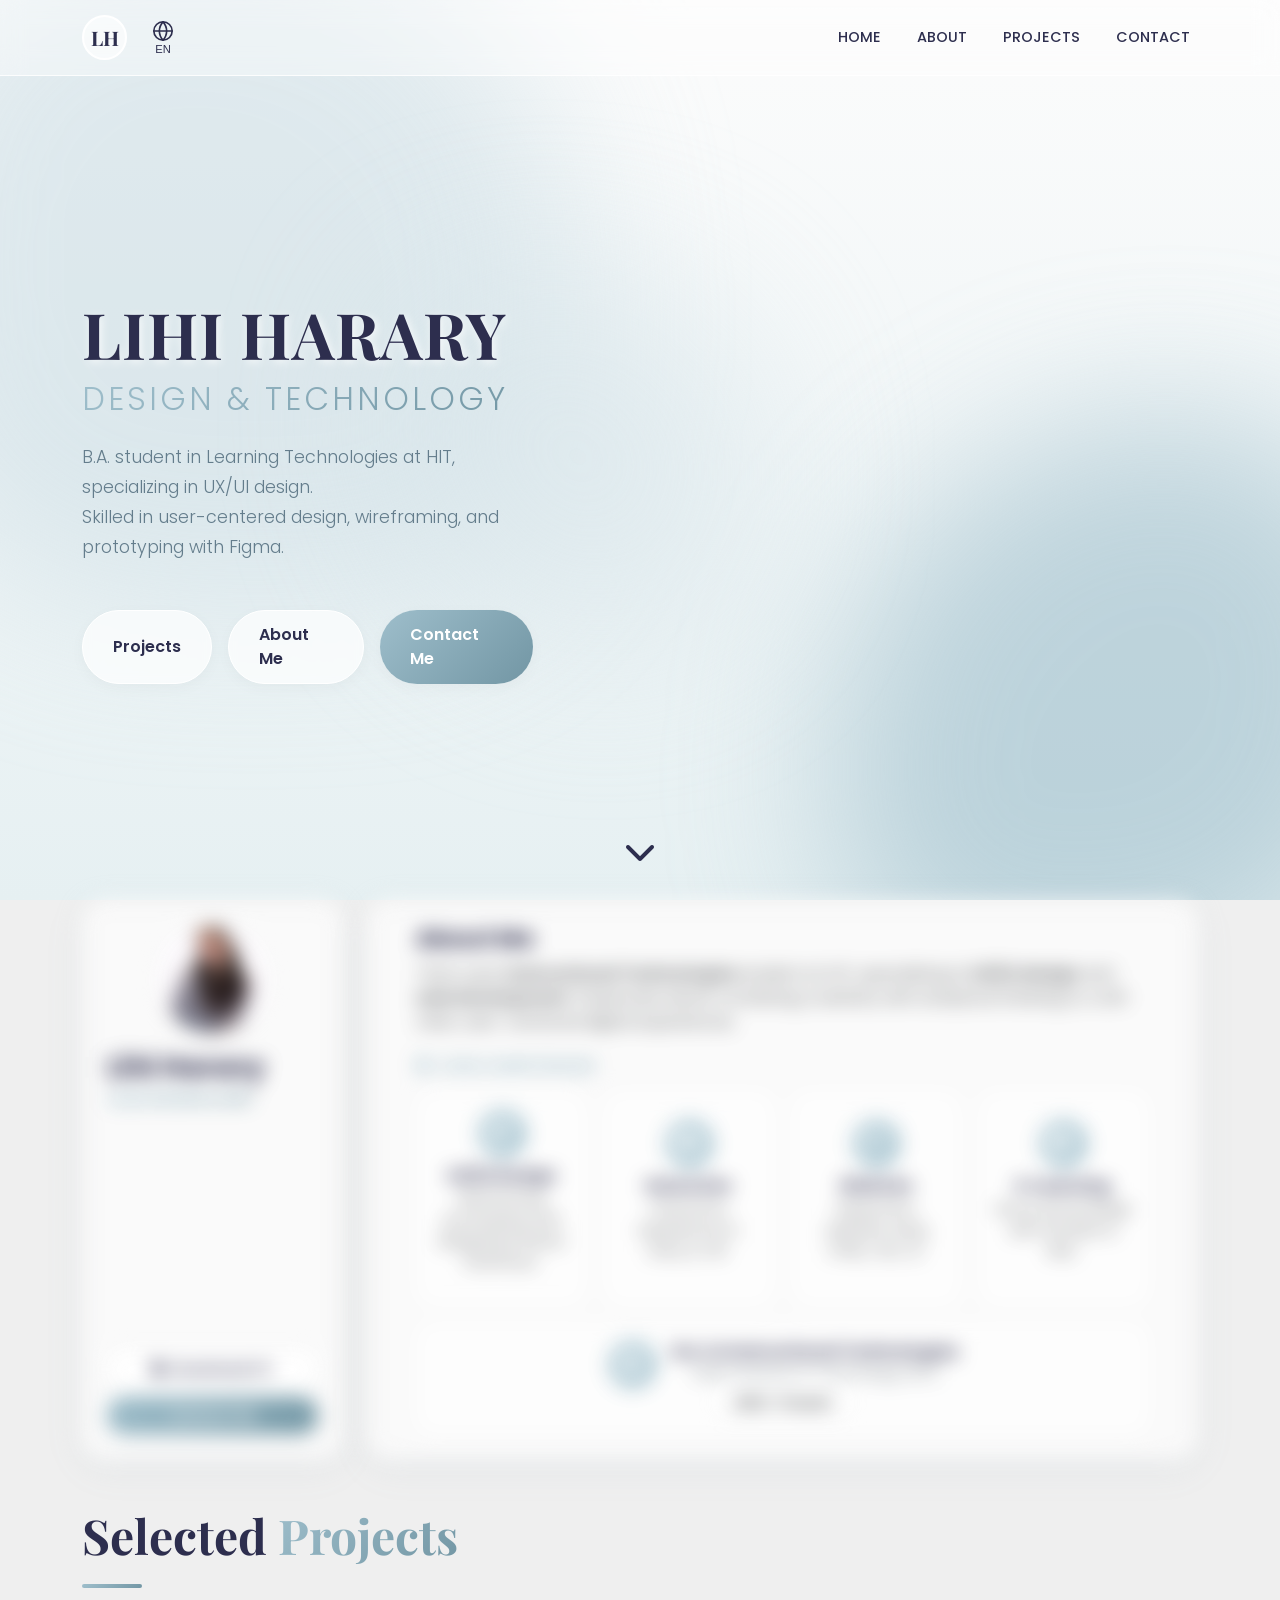
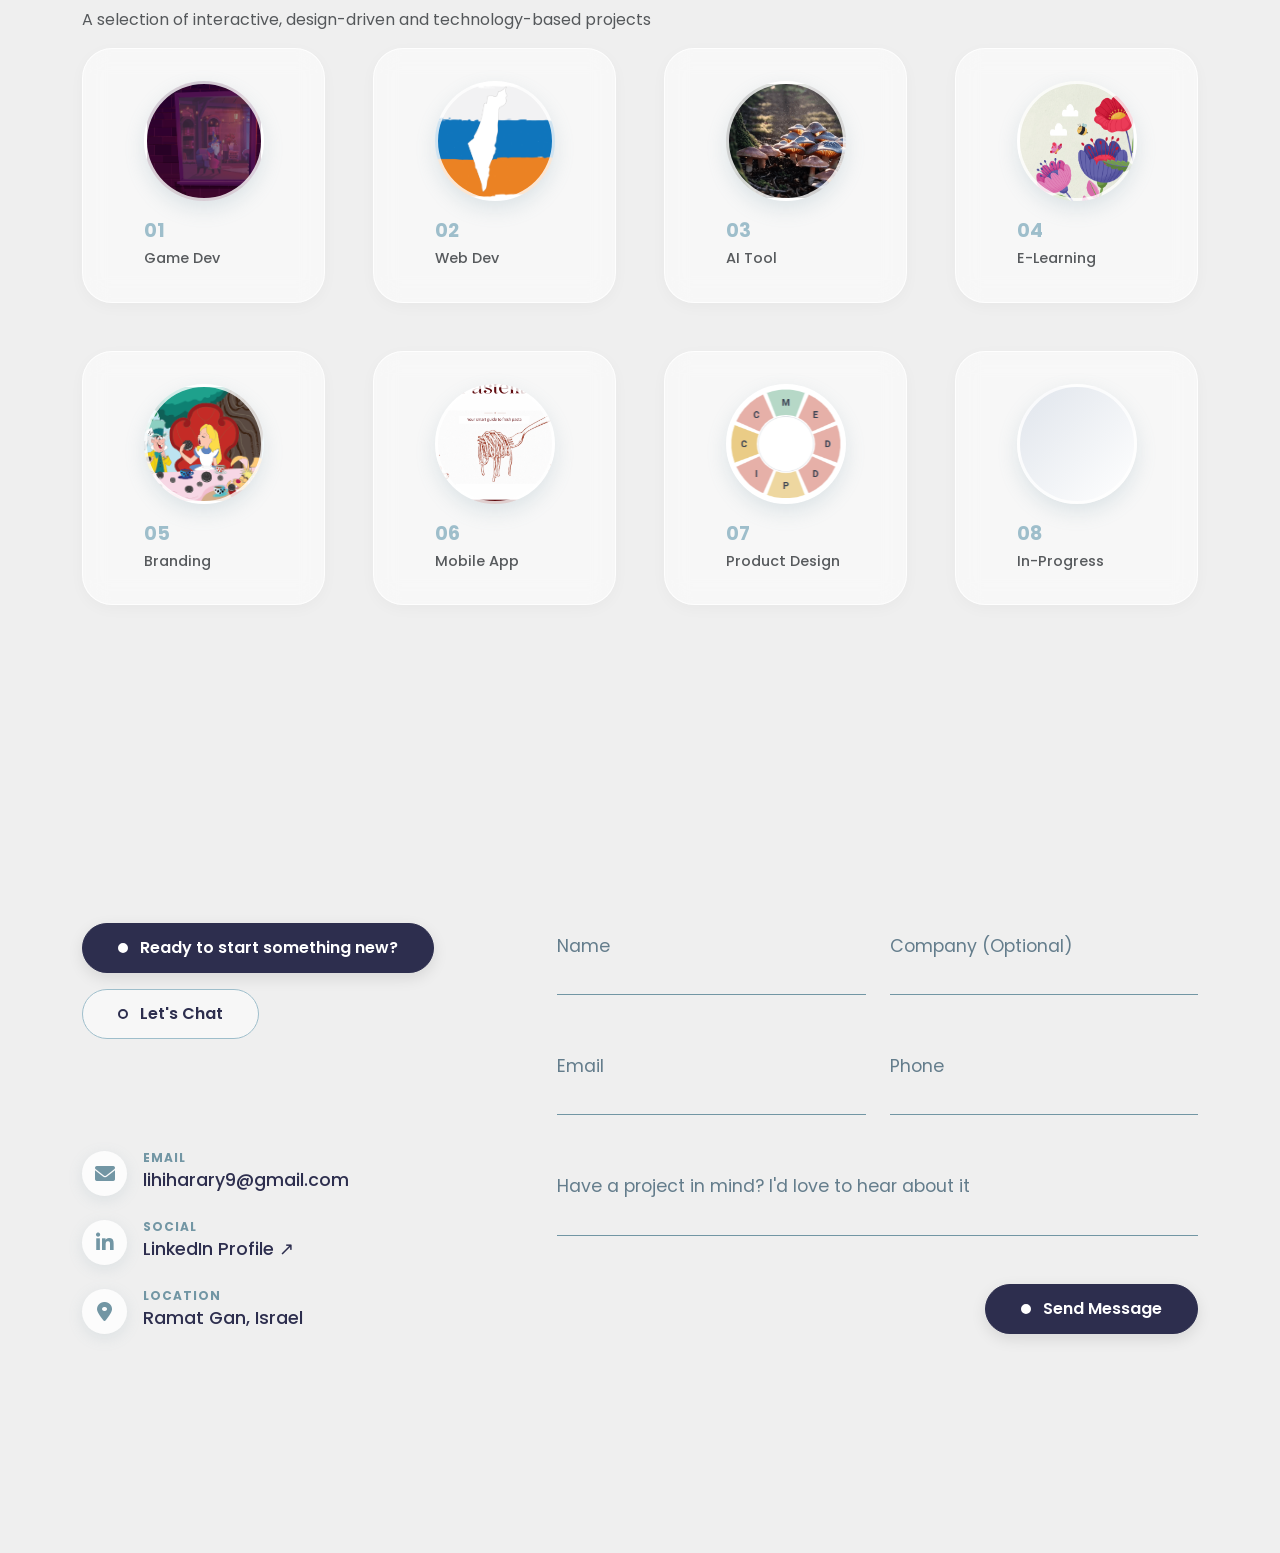
==== commit 2b32e02c: "Update index.html" ====
--- a/index.html
+++ b/index.html
@@ -21,9 +21,7 @@
    <nav class="navbar navbar-expand-lg fixed-top glass-nav">
         <div class="container"> 
             <div class="d-flex align-items-center gap-3">
-                <a class="navbar-brand border p-1 rounded-circle m-0" href="#home">
-                    <img src="Media/ITSME.png" alt="Lihi Harary" class="nav-profile-img">
-                </a>
+               <a class="navbar-brand border p-1 rounded-circle m-0" href="#">LH</a>
                 
                 <button id="lang-toggle" class="btn border-0 p-0 d-flex flex-column align-items-center justify-content-center" 
                         style="color: var(--text-dark); background: transparent; min-width: 40px; height: auto;">
@@ -108,7 +106,7 @@
                 <div class="col-lg-3 col-xl-3 d-flex align-items-stretch slide-from-left">
                     <div class="glass-card h-100 text-start d-flex flex-column align-items-start justify-content-center py-4 w-100 px-4">
                         <div class="profile-circle mb-3 align-self-center">
-                            <img src="Media/lihi-profile.jpg" alt="Lihi Harary" class="profile-img">
+                            <img src="Media/ITSME.png" alt="Lihi Harary" class="profile-img">
                         </div> 
                         <h3 class="fw-bold mb-1 text-dark-blue w-100 text-start" data-lang="card_name">Lihi Harary</h3>
                         <p class="text-gradient-main small fw-bold letter-spacing-2 mb-4 text-start" data-lang="card_role">UX/UI DESIGN & DEV</p>
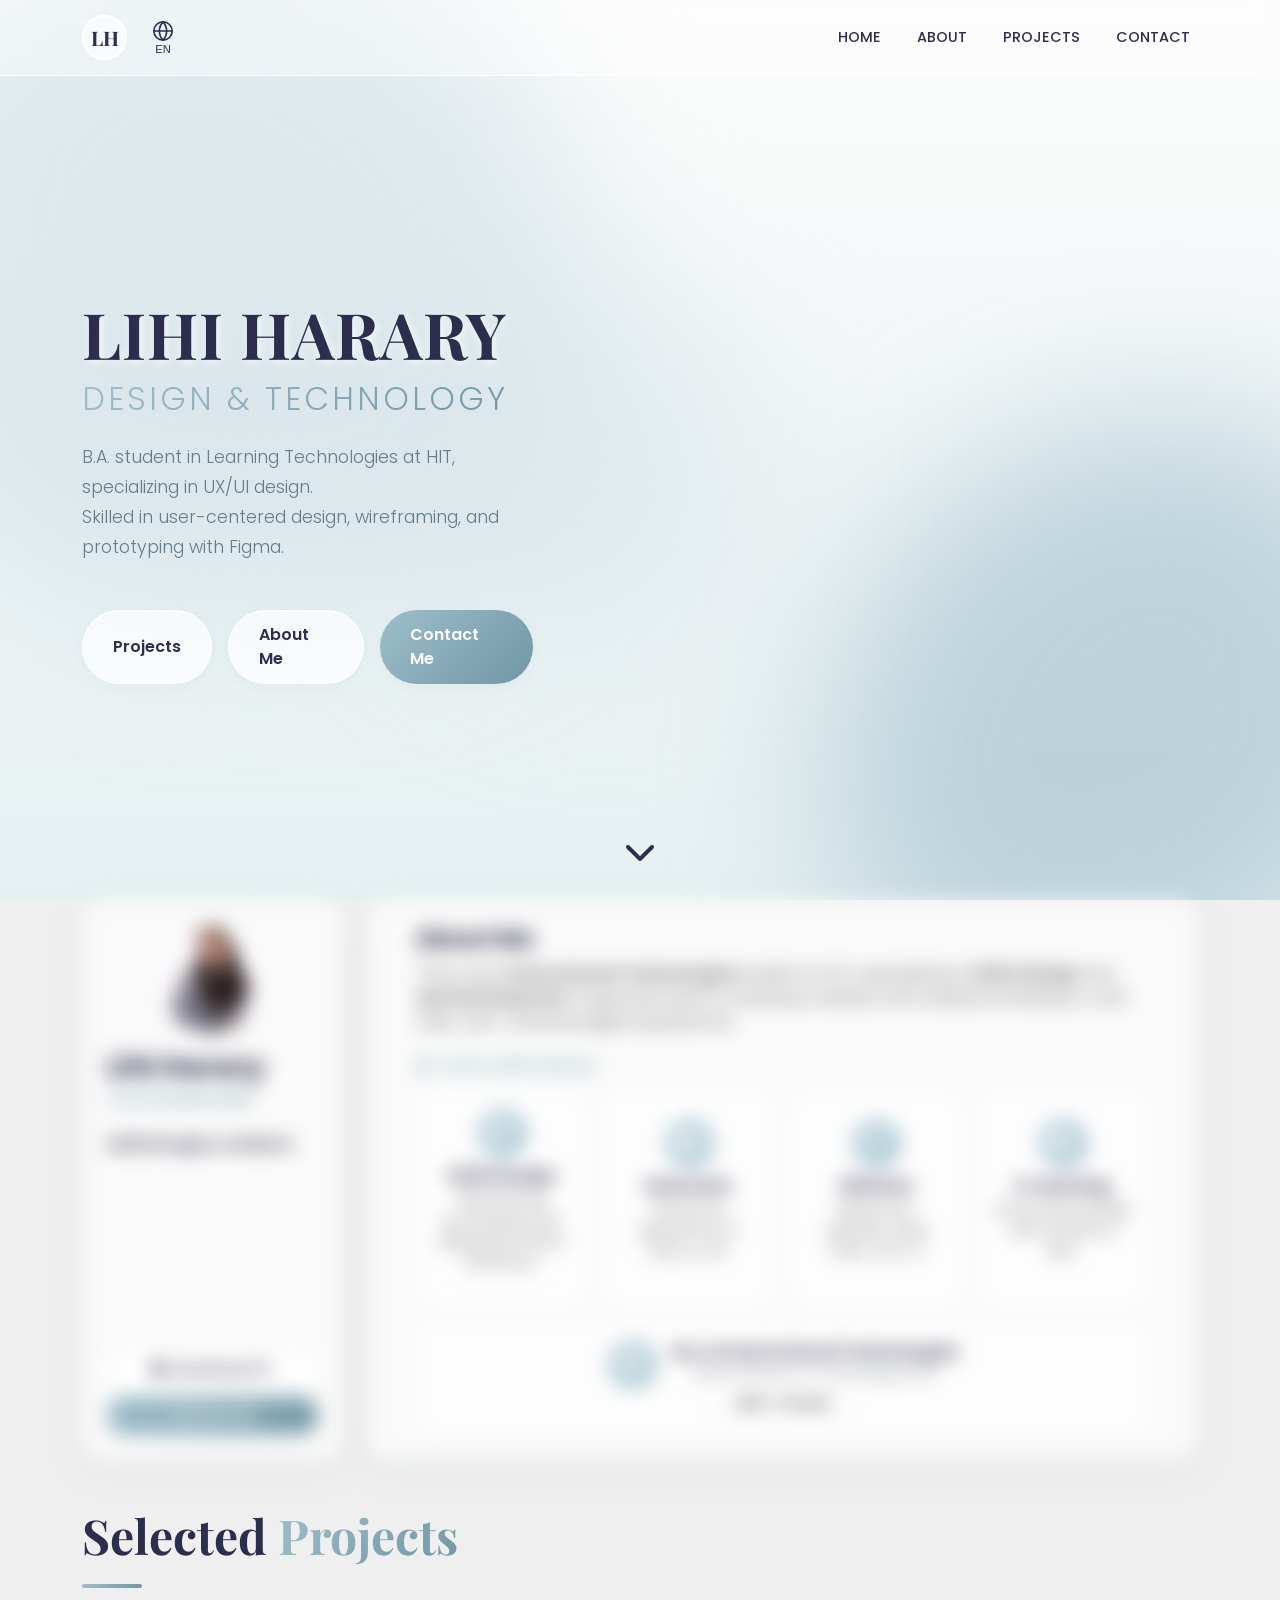
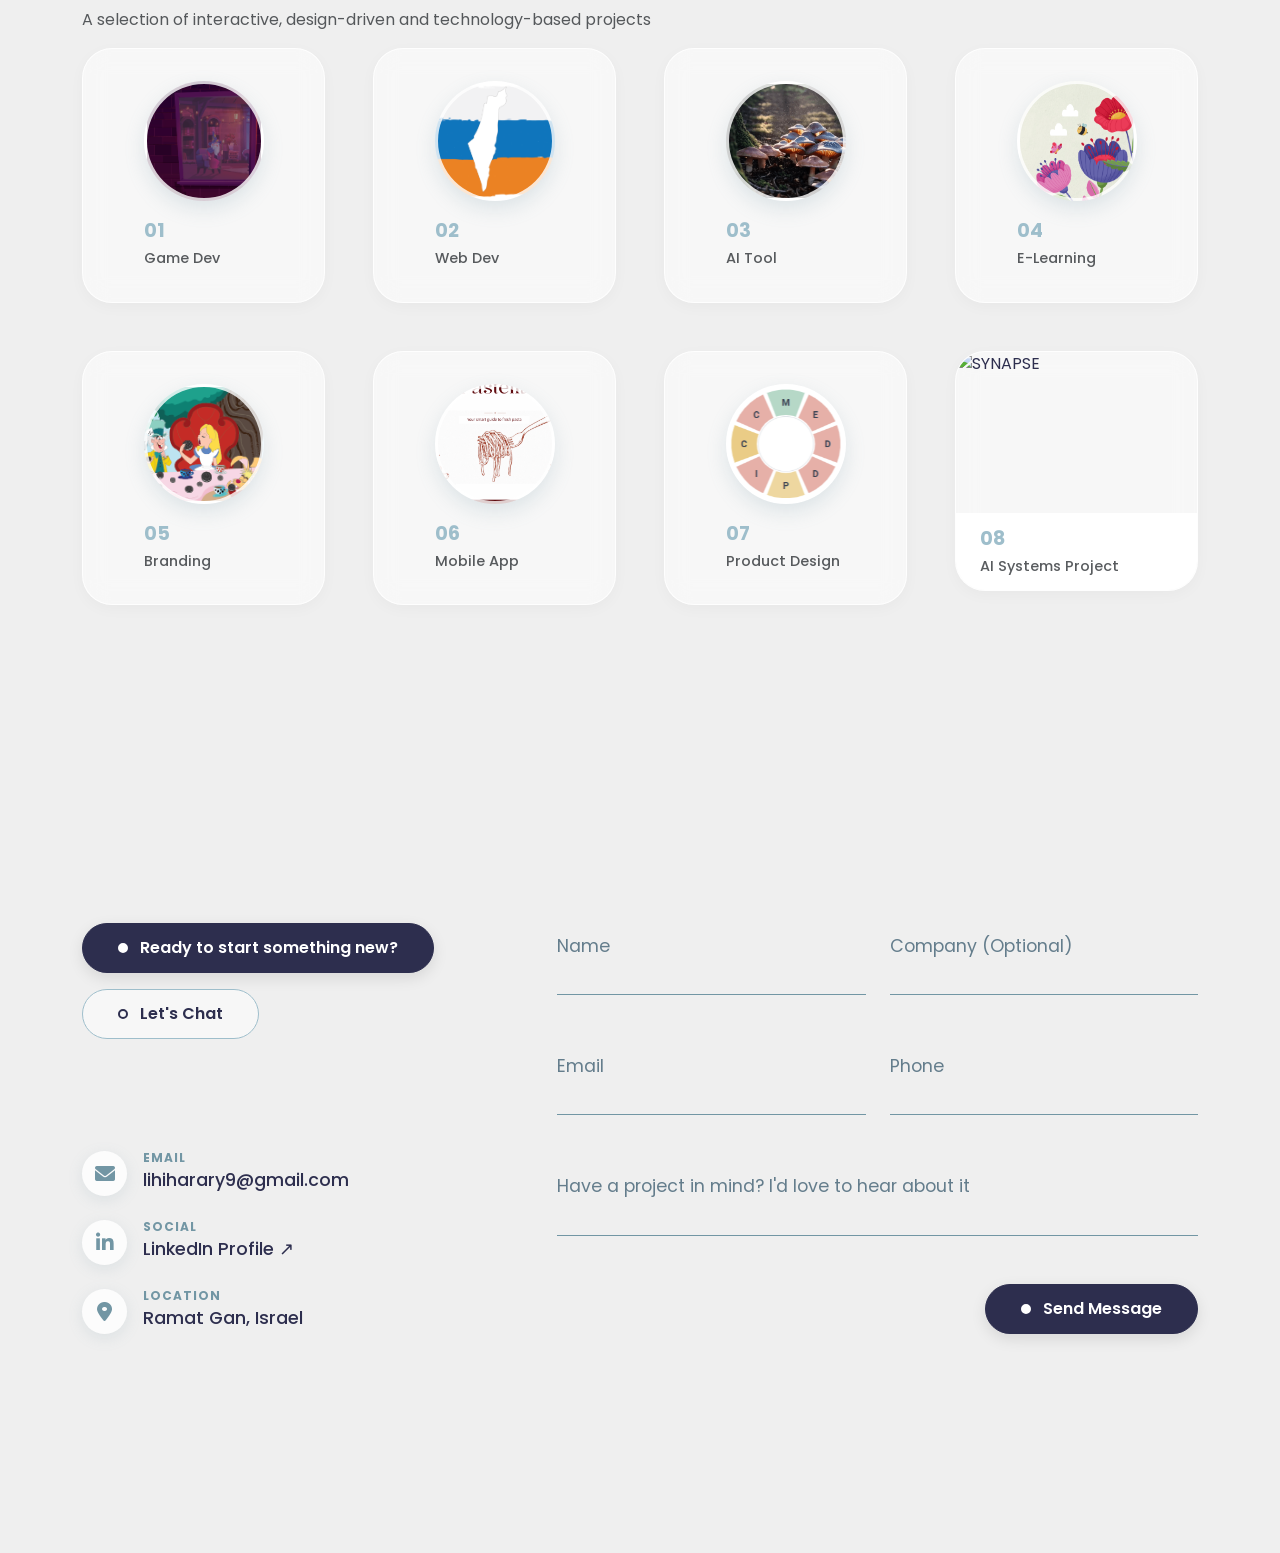
==== commit 163342a0: "Update index.html" ====
--- a/index.html
+++ b/index.html
@@ -3,13 +3,103 @@
 <head>
     <meta charset="UTF-8">
     <meta name="viewport" content="width=device-width, initial-scale=1.0">
+
     <title>Lihi Harary | Portfolio</title>
+
     <link href="https://fonts.googleapis.com/css2?family=Rubik:wght@400;600;700;900&display=swap" rel="stylesheet">
     <link href="https://cdn.jsdelivr.net/npm/bootstrap@5.3.0/dist/css/bootstrap.min.css" rel="stylesheet">
     <link rel="stylesheet" href="https://cdnjs.cloudflare.com/ajax/libs/font-awesome/6.0.0/css/all.min.css">
     <link rel="stylesheet" href="styles.css">
+
     <script src="https://www.goat1000.com/tagcanvas.min.js"></script>
+
+    <style>
+        /* SYNAPSE project card */
+
+        .glass-square-card.synapse-project-card {
+            position: relative;
+            overflow: hidden;
+            padding: 0;
+            isolation: isolate;
+        }
+
+        .synapse-card-logo {
+            position: absolute;
+            inset: 0;
+            width: 100%;
+            height: 100%;
+            object-fit: cover;
+            object-position: center;
+        }
+
+        .synapse-card-caption {
+            position: absolute;
+            inset-inline: 0;
+            bottom: 0;
+            padding: 12px 24px;
+            background: rgba(255, 255, 255, 0.94);
+        }
+
+        /* SYNAPSE project details */
+
+        .synapse-layout {
+            display: grid;
+            grid-template-columns: minmax(0, 1fr) minmax(0, 1fr);
+            width: 100%;
+            height: 100%;
+        }
+
+        .synapse-content {
+            min-width: 0;
+            min-height: 0;
+        }
+
+        .synapse-video-side {
+            display: flex;
+            align-items: center;
+            min-width: 0;
+            padding: 32px;
+            background: #f1f3f7;
+        }
+
+        .synapse-video-frame {
+            position: relative;
+            aspect-ratio: 16 / 9;
+            overflow: hidden;
+            border-radius: 16px;
+            background: #080516;
+        }
+
+        .synapse-video-frame iframe {
+            position: absolute;
+            inset: 0;
+            width: 100%;
+            height: 100%;
+            border: 0;
+        }
+
+        @media (max-width: 991.98px) {
+            #ai-platform-content {
+                overflow-y: auto;
+            }
+
+            .synapse-layout {
+                grid-template-columns: minmax(0, 1fr);
+                height: auto;
+            }
+
+            .synapse-content {
+                height: auto;
+                overflow-y: visible;
+            }
+
+            .synapse-video-side {
+                padding: 24px;
+            }
+        }
+    </style>
 </head>
+
 <body>
 
     <div class="background-gradient">
@@ -18,58 +108,115 @@
         <div class="blob blob-3"></div>
     </div>
 
-   <nav class="navbar navbar-expand-lg fixed-top glass-nav">
-        <div class="container"> 
+    <!-- Navigation -->
+
+    <nav class="navbar navbar-expand-lg fixed-top glass-nav">
+        <div class="container">
+
             <div class="d-flex align-items-center gap-3">
-               <a class="navbar-brand border p-1 rounded-circle m-0" href="#">LH</a>
-                
-                <button id="lang-toggle" class="btn border-0 p-0 d-flex flex-column align-items-center justify-content-center" 
-                        style="color: var(--text-dark); background: transparent; min-width: 40px; height: auto;">
-                    
-                    <svg xmlns="http://www.w3.org/2000/svg" width="22" height="22" viewBox="0 0 24 24" fill="none" stroke="currentColor" stroke-width="1.8" stroke-linecap="round" stroke-linejoin="round" style="margin-bottom: 2px;">
+                <a class="navbar-brand border p-1 rounded-circle m-0" href="#">LH</a>
+
+                <button
+                    id="lang-toggle"
+                    class="btn border-0 p-0 d-flex flex-column align-items-center justify-content-center"
+                    style="color: var(--text-dark); background: transparent; min-width: 40px; height: auto;">
+
+                    <svg
+                        xmlns="http://www.w3.org/2000/svg"
+                        width="22"
+                        height="22"
+                        viewBox="0 0 24 24"
+                        fill="none"
+                        stroke="currentColor"
+                        stroke-width="1.8"
+                        stroke-linecap="round"
+                        stroke-linejoin="round"
+                        style="margin-bottom: 2px;">
+
                         <circle cx="12" cy="12" r="10"></circle>
                         <line x1="2" y1="12" x2="22" y2="12"></line>
                         <path d="M12 2a15.3 15.3 0 0 1 4 10 15.3 15.3 0 0 1-4 10 15.3 15.3 0 0 1-4-10 15.3 15.3 0 0 1 4-10z"></path>
                     </svg>
-                    
-                    <span id="lang-text" style="font-size: 0.7rem; font-weight: 400; font-family: sans-serif; line-height: 1;">EN</span>
+
+                    <span
+                        id="lang-text"
+                        style="font-size: 0.7rem; font-weight: 400; font-family: sans-serif; line-height: 1;">
+                        EN
+                    </span>
                 </button>
             </div>
 
-            <button class="navbar-toggler" type="button" data-bs-toggle="collapse" data-bs-target="#navbarNav">
+            <button
+                class="navbar-toggler"
+                type="button"
+                data-bs-toggle="collapse"
+                data-bs-target="#navbarNav">
                 <span class="navbar-toggler-icon"></span>
             </button>
+
             <div class="collapse navbar-collapse justify-content-end" id="navbarNav">
                 <ul class="navbar-nav">
-                    <li class="nav-item"><a class="nav-link" href="#home" data-lang="nav_home">HOME</a></li>
-                    <li class="nav-item"><a class="nav-link" href="#about" data-lang="nav_about">ABOUT</a></li>
-                    <li class="nav-item"><a class="nav-link" href="#projects-section" data-lang="nav_projects">PROJECTS</a></li>
-                    <li class="nav-item"><a class="nav-link" href="#contact" data-lang="nav_contact">CONTACT</a></li>
+                    <li class="nav-item">
+                        <a class="nav-link" href="#home" data-lang="nav_home">HOME</a>
+                    </li>
+                    <li class="nav-item">
+                        <a class="nav-link" href="#about" data-lang="nav_about">ABOUT</a>
+                    </li>
+                    <li class="nav-item">
+                        <a class="nav-link" href="#projects-section" data-lang="nav_projects">PROJECTS</a>
+                    </li>
+                    <li class="nav-item">
+                        <a class="nav-link" href="#contact" data-lang="nav_contact">CONTACT</a>
+                    </li>
                 </ul>
             </div>
+
         </div>
     </nav>
+
+    <!-- Hero -->
 
     <header id="home" class="hero-section">
         <div class="container hero-container-limit position-relative z-2">
             <div class="row align-items-center justify-content-between gap-5">
+
                 <div class="col-lg-5 text-start">
-                    <h1 class="display-3 fw-bold tracking-wide text-dark-blue" data-lang="name_main">LIHI HARARY</h1>
-                    <h2 class="fw-light mb-4 text-uppercase text-gradient-main" style="letter-spacing: 3px;" data-lang="hero_subtitle">Design & Technology</h2>
+                    <h1
+                        class="display-3 fw-bold tracking-wide text-dark-blue"
+                        data-lang="name_main">
+                        LIHI HARARY
+                    </h1>
+
+                    <h2
+                        class="fw-light mb-4 text-uppercase text-gradient-main"
+                        style="letter-spacing: 3px;"
+                        data-lang="hero_subtitle">
+                        Design &amp; Technology
+                    </h2>
+
                     <p class="lead mb-5 hero-text" data-lang="hero_text">
-                        B.A. student in Learning Technologies at HIT, specializing in UX/UI design. <br>
+                        B.A. student in Learning Technologies at HIT, specializing in UX/UI design.
+                        <br>
                         Skilled in user-centered design, wireframing, and prototyping with Figma.
                     </p>
+
                     <div class="d-flex gap-3 justify-content-start">
                         <a href="#projects-section" class="btn-glass" data-lang="btn_projects">Projects</a>
                         <a href="#about" class="btn-glass" data-lang="btn_about">About Me</a>
                         <a href="#contact" class="btn-glass btn-glass-primary" data-lang="btn_contact">Contact Me</a>
                     </div>
                 </div>
-                <div class="col-lg-5 d-flex justify-content-center align-items-center position-relative" style="height: 500px;">
+
+                <div
+                    class="col-lg-5 d-flex justify-content-center align-items-center position-relative"
+                    style="height: 500px;">
+
                     <div id="myCanvasContainer">
-                        <canvas width="500" height="500" id="myCanvas"><p>Canvas not supported</p></canvas>
-                    </div>
+                        <canvas width="500" height="500" id="myCanvas">
+                            <p>Canvas not supported</p>
+                        </canvas>
+                    </div>
+
                     <div id="tags" style="display: none;">
                         <ul>
                             <li><a href="#"><img src="Media/figmaicon.png" width="60" height="60" alt="Figma"></a></li>
@@ -81,7 +228,8 @@
                             <li><a href="#"><img src="Media/Articulate Storyline 360icon.jpg" width="60" height="60" alt="Storyline"></a></li>
                             <li><a href="#"><img src="Media/unityicon.png" width="60" height="60" alt="Unity"></a></li>
                             <li><a href="#"><img src="Media/chatgpticon.png" width="60" height="60" alt="AI"></a></li>
-                         <li><a href="#"><img src="Media/figmaicon.png" width="60" height="60" alt="Figma"></a></li>
+
+                            <li><a href="#"><img src="Media/figmaicon.png" width="60" height="60" alt="Figma"></a></li>
                             <li><a href="#"><img src="Media/pyton.png" width="60" height="60" alt="Python"></a></li>
                             <li><a href="#"><img src="Media/illustratoricon.png" width="60" height="60" alt="Illustrator"></a></li>
                             <li><a href="#"><img src="Media/photoshopicon.png" width="60" height="60" alt="Photoshop"></a></li>
@@ -92,44 +240,93 @@
                             <li><a href="#"><img src="Media/chatgpticon.png" width="60" height="60" alt="AI"></a></li>
                         </ul>
                     </div>
+
                 </div>
             </div>
         </div>
-        <div class="scroll-down text-center w-100" style="position: absolute; bottom: 30px;">
-            <a href="#about" class="text-dark-blue"><i class="fas fa-chevron-down fa-2x animate-bounce"></i></a>
+
+        <div
+            class="scroll-down text-center w-100"
+            style="position: absolute; bottom: 30px;">
+            <a href="#about" class="text-dark-blue">
+                <i class="fas fa-chevron-down fa-2x animate-bounce"></i>
+            </a>
         </div>
     </header>
+
+    <!-- About -->
 
     <section id="about">
         <div class="container">
             <div class="row justify-content-center g-4">
+
                 <div class="col-lg-3 col-xl-3 d-flex align-items-stretch slide-from-left">
                     <div class="glass-card h-100 text-start d-flex flex-column align-items-start justify-content-center py-4 w-100 px-4">
+
                         <div class="profile-circle mb-3 align-self-center">
                             <img src="Media/ITSME.png" alt="Lihi Harary" class="profile-img">
-                        </div> 
-                        <h3 class="fw-bold mb-1 text-dark-blue w-100 text-start" data-lang="card_name">Lihi Harary</h3>
-                        <p class="text-gradient-main small fw-bold letter-spacing-2 mb-4 text-start" data-lang="card_role">UX/UI DESIGN & DEV</p>
+                        </div>
+
+                        <h3
+                            class="fw-bold mb-1 text-dark-blue w-100 text-start"
+                            data-lang="card_name">
+                            Lihi Harary
+                        </h3>
+
+                        <p
+                            class="text-gradient-main small fw-bold letter-spacing-2 mb-4 text-start"
+                            data-lang="card_role">
+                            UX/UI DESIGN &amp; DEV
+                        </p>
+
+                        <!-- Current position -->
+                        <p
+                            class="small fw-bold text-dark-blue mb-4"
+                            data-lang="matrix_role">
+                            UX/UI Designer at Matrix
+                        </p>
+
                         <div class="mt-auto w-100 d-flex flex-column gap-2">
-                            <a href="Media/LihiHarary_CV.pdf" download="LihiHarary_CV.pdf" class="btn-glass w-100 py-2 small">
-                                <i class="fas fa-file-download me-2"></i><span data-lang="btn_cv">Download CV</span>
+                            <a
+                                href="Media/LihiHarary_CV.pdf"
+                                download="LihiHarary_CV.pdf"
+                                class="btn-glass w-100 py-2 small">
+
+                                <i class="fas fa-file-download me-2"></i>
+                                <span data-lang="btn_cv">Download CV</span>
                             </a>
-                            <a href="#contact" class="btn-glass btn-glass-primary w-100 py-2 small" data-lang="btn_contact">Contact Me</a>
-                        </div>
-                    </div>
-                </div>
+
+                            <a
+                                href="#contact"
+                                class="btn-glass btn-glass-primary w-100 py-2 small"
+                                data-lang="btn_contact">
+                                Contact Me
+                            </a>
+                        </div>
+
+                    </div>
+                </div>
+
                 <div class="col-lg-9 col-xl-9 slide-from-right">
-                    <div class="glass-card h-100 py-4 px-3 px-lg-5 d-flex flex-column justify-content-center text-start">                     
+                    <div class="glass-card h-100 py-4 px-3 px-lg-5 d-flex flex-column justify-content-center text-start">
+
                         <div class="mb-4">
                             <h4 class="fw-bold mb-2 text-dark-blue" data-lang="about_title">About Me</h4>
+
                             <p class="text-muted fs-6 lh-base mb-0" data-lang="about_text">
-                                Third-year <strong>Instructional Technologies</strong> student at HIT, specializing in <strong>UX/UI design</strong> and <strong>web development</strong>. 
-                                Passionate about combining creativity with analytical thinking to craft clear, user-centered digital experiences.
+                                Third-year <strong>Instructional Technologies</strong> student at HIT,
+                                specializing in <strong>UX/UI design</strong> and
+                                <strong>web development</strong>.
+                                Passionate about combining creativity with analytical thinking
+                                to craft clear, user-centered digital experiences.
                             </p>
                         </div>
+
                         <h5 class="text-gradient-main mb-3 d-flex align-items-center gap-2 small fw-bold text-uppercase">
-                            <i class="fas fa-layer-group"></i> <span data-lang="core_competencies">Core Competencies</span>
+                            <i class="fas fa-layer-group"></i>
+                            <span data-lang="core_competencies">Core Competencies</span>
                         </h5>
+
                         <div class="row g-3 mb-3">
                             <div class="col-md-3 col-sm-6">
                                 <div class="competency-card glass-inner py-3 text-start px-3">
@@ -138,13 +335,15 @@
                                     <p class="text-muted small" data-lang="desc_ux">Wireframing, prototyping, and designing intuitive interfaces.</p>
                                 </div>
                             </div>
+
                             <div class="col-md-3 col-sm-6">
                                 <div class="competency-card glass-inner py-3 text-start px-3">
                                     <div class="competency-icon mb-2 mx-0"><i class="fas fa-gamepad"></i></div>
                                     <h6 class="fw-bold mb-1" data-lang="comp_game">Game Dev</h6>
-                                    <p class="text-muted small" data-lang="desc_game">Interactive experiences in Unity & C#.</p>
-                                </div>
-                            </div>
+                                    <p class="text-muted small" data-lang="desc_game">Interactive experiences in Unity &amp; C#.</p>
+                                </div>
+                            </div>
+
                             <div class="col-md-3 col-sm-6">
                                 <div class="competency-card glass-inner py-3 text-start px-3">
                                     <div class="competency-icon mb-2 mx-0"><i class="fas fa-code"></i></div>
@@ -152,14 +351,16 @@
                                     <p class="text-muted small" data-lang="desc_web">Responsive websites using HTML, CSS, JS.</p>
                                 </div>
                             </div>
+
                             <div class="col-md-3 col-sm-6">
                                 <div class="competency-card glass-inner py-3 text-start px-3">
                                     <div class="competency-icon mb-2 mx-0"><i class="fas fa-graduation-cap"></i></div>
                                     <h6 class="fw-bold mb-1" data-lang="comp_edu">E-Learning</h6>
-                                    <p class="text-muted small" data-lang="desc_edu">Instructional design with Storyline & Rise.</p>
-                                </div>
-                            </div>
-                        </div>
+                                    <p class="text-muted small" data-lang="desc_edu">Instructional design with Storyline &amp; Rise.</p>
+                                </div>
+                            </div>
+                        </div>
+
                         <div class="row">
                             <div class="col-12">
                                 <div class="competency-card glass-inner py-3 d-flex align-items-center justify-content-between px-4 text-start">
@@ -170,32 +371,57 @@
                                             <small class="text-secondary" data-lang="degree_inst">Holon Institute of Technology (HIT)</small>
                                         </div>
                                     </div>
-                                    <span class="badge bg-white text-dark px-3 py-2 rounded-pill small shadow-sm" data-lang="degree_year">2023 - Present</span>
-                                </div>
-                            </div>
-                        </div>
-                    </div>
-                </div>
+
+                                    <span
+                                        class="badge bg-white text-dark px-3 py-2 rounded-pill small shadow-sm"
+                                        data-lang="degree_year">
+                                        2023 - Present
+                                    </span>
+                                </div>
+                            </div>
+                        </div>
+
+                    </div>
+                </div>
+
             </div>
         </div>
     </section>
 
+    <!-- Project cards -->
+
     <section id="projects-section" class="projects-section py-5 position-relative overflow-hidden">
         <div class="container position-relative z-2 mb-0.5 reveal-section">
             <div class="projects-header text-start">
-                <h2 class="projects-title text-dark-blue"><span data-lang="proj_title_sel">Selected</span> <span class="text-gradient-main" data-lang="proj_title_proj">Projects</span></h2>
-                <div class="title-separator ms-0"></div> 
-                <p class="projects-subtitle text-muted" data-lang="proj_subtitle">A selection of interactive, design-driven and technology-based projects</p>
+                <h2 class="projects-title text-dark-blue">
+                    <span data-lang="proj_title_sel">Selected</span>
+                    <span class="text-gradient-main" data-lang="proj_title_proj">Projects</span>
+                </h2>
+
+                <div class="title-separator ms-0"></div>
+
+                <p class="projects-subtitle text-muted" data-lang="proj_subtitle">
+                    A selection of interactive, design-driven and technology-based projects
+                </p>
             </div>
         </div>
+
         <div class="container position-relative z-2">
             <div id="projects-grid" class="row justify-content-start g-4 g-lg-5 reveal-grid">
-                
+
                 <div class="col-lg-3 col-md-6 col-12 project-card-wrapper stagger-item" onclick="openProject('magic-match')">
                     <div class="glass-square-card">
                         <div class="card-inner-content">
-                            <div class="project-circle-img" style="background-image: url('Media/magicandmatchbg.png');"><div class="circle-overlay"><img src="Media/magicandmatch.png" alt="Logo" class="img-fluid mb-2" style="max-width: 50px;"><h6 class="fw-bold m-0 text-uppercase" data-lang="mm_card_title">Magic & Match</h6></div></div>
-                            <div class="mt-3 text-start"><span class="project-number">01</span><span class="project-cat d-block small text-muted" data-lang="cat_gamedev">Game Dev</span></div>
+                            <div class="project-circle-img" style="background-image: url('Media/magicandmatchbg.png');">
+                                <div class="circle-overlay">
+                                    <img src="Media/magicandmatch.png" alt="Logo" class="img-fluid mb-2" style="max-width: 50px;">
+                                    <h6 class="fw-bold m-0 text-uppercase" data-lang="mm_card_title">Magic &amp; Match</h6>
+                                </div>
+                            </div>
+                            <div class="mt-3 text-start">
+                                <span class="project-number">01</span>
+                                <span class="project-cat d-block small text-muted" data-lang="cat_gamedev">Game Dev</span>
+                            </div>
                         </div>
                     </div>
                 </div>
@@ -203,8 +429,15 @@
                 <div class="col-lg-3 col-md-6 col-12 project-card-wrapper stagger-item" onclick="openProject('ruach-gabit')">
                     <div class="glass-square-card">
                         <div class="card-inner-content">
-                            <div class="project-circle-img" style="background-image: url('Media/logo.png');"><div class="circle-overlay"><h6 class="fw-bold m-0 text-uppercase" data-lang="rg_card_title">Ruach Gabit</h6></div></div>
-                            <div class="mt-3 text-start"><span class="project-number">02</span><span class="project-cat d-block small text-muted" data-lang="cat_webdev">Web Dev</span></div>
+                            <div class="project-circle-img" style="background-image: url('Media/logo.png');">
+                                <div class="circle-overlay">
+                                    <h6 class="fw-bold m-0 text-uppercase" data-lang="rg_card_title">Ruach Gabit</h6>
+                                </div>
+                            </div>
+                            <div class="mt-3 text-start">
+                                <span class="project-number">02</span>
+                                <span class="project-cat d-block small text-muted" data-lang="cat_webdev">Web Dev</span>
+                            </div>
                         </div>
                     </div>
                 </div>
@@ -212,8 +445,15 @@
                 <div class="col-lg-3 col-md-6 col-12 project-card-wrapper stagger-item" onclick="openProject('mushbot')">
                     <div class="glass-square-card">
                         <div class="card-inner-content">
-                            <div class="project-circle-img" style="background-image: url('Media/mushbotBG.png');"><div class="circle-overlay"><h6 class="fw-bold m-0 text-uppercase" data-lang="mb_card_title">MushBot</h6></div></div>
-                            <div class="mt-3 text-start"><span class="project-number">03</span><span class="project-cat d-block small text-muted" data-lang="cat_aitool">AI Tool</span></div>
+                            <div class="project-circle-img" style="background-image: url('Media/mushbotBG.png');">
+                                <div class="circle-overlay">
+                                    <h6 class="fw-bold m-0 text-uppercase" data-lang="mb_card_title">MushBot</h6>
+                                </div>
+                            </div>
+                            <div class="mt-3 text-start">
+                                <span class="project-number">03</span>
+                                <span class="project-cat d-block small text-muted" data-lang="cat_aitool">AI Tool</span>
+                            </div>
                         </div>
                     </div>
                 </div>
@@ -221,8 +461,15 @@
                 <div class="col-lg-3 col-md-6 col-12 project-card-wrapper stagger-item" onclick="openProject('elearning')">
                     <div class="glass-square-card">
                         <div class="card-inner-content">
-                            <div class="project-circle-img" style="background-image: url('Media/ELEARNINGBG.png');"><div class="circle-overlay"><h6 class="fw-bold m-0 text-uppercase" data-lang="el_card_title">Growing Plants</h6></div></div>
-                            <div class="mt-3 text-start"><span class="project-number">04</span><span class="project-cat d-block small text-muted" data-lang="cat_elearning">E-Learning</span></div>
+                            <div class="project-circle-img" style="background-image: url('Media/ELEARNINGBG.png');">
+                                <div class="circle-overlay">
+                                    <h6 class="fw-bold m-0 text-uppercase" data-lang="el_card_title">Growing Plants</h6>
+                                </div>
+                            </div>
+                            <div class="mt-3 text-start">
+                                <span class="project-number">04</span>
+                                <span class="project-cat d-block small text-muted" data-lang="cat_elearning">E-Learning</span>
+                            </div>
                         </div>
                     </div>
                 </div>
@@ -230,17 +477,26 @@
                 <div class="col-lg-3 col-md-6 col-12 project-card-wrapper stagger-item" onclick="openProject('oreo')">
                     <div class="glass-square-card">
                         <div class="card-inner-content">
-                            <div class="project-circle-img" style="background-image: url('Media/aliceinworderlandBG.png');"><div class="circle-overlay"><img src="Media/aliceinworderlandLOGO.png" alt="Logo" class="img-fluid mb-2" style="max-width: 50px;"><h6 class="fw-bold m-0 text-uppercase" data-lang="or_card_title">Packaging</h6></div></div>
-                            <div class="mt-3 text-start"><span class="project-number">05</span><span class="project-cat d-block small text-muted" data-lang="cat_branding">Branding</span></div>
-                        </div>
-                    </div>
-                </div>
-
+                            <div class="project-circle-img" style="background-image: url('Media/aliceinworderlandBG.png');">
+                                <div class="circle-overlay">
+                                    <img src="Media/aliceinworderlandLOGO.png" alt="Logo" class="img-fluid mb-2" style="max-width: 50px;">
+                                    <h6 class="fw-bold m-0 text-uppercase" data-lang="or_card_title">Packaging</h6>
+                                </div>
+                            </div>
+                            <div class="mt-3 text-start">
+                                <span class="project-number">05</span>
+                                <span class="project-cat d-block small text-muted" data-lang="cat_branding">Branding</span>
+                            </div>
+                        </div>
+                    </div>
+                </div>
 
                 <div class="col-lg-3 col-md-6 col-12 project-card-wrapper stagger-item" onclick="openProject('pastella')">
                     <div class="glass-square-card">
                         <div class="card-inner-content">
-                            <div class="project-circle-img" style="background-image: url('Media/OpeningPage.png'); background-size: cover; background-position: center center;">
+                            <div
+                                class="project-circle-img"
+                                style="background-image: url('Media/OpeningPage.png'); background-size: cover; background-position: center center;">
                                 <div class="circle-overlay">
                                     <h6 class="fw-bold m-0 text-uppercase" data-lang="pa_card_title">Pastella</h6>
                                 </div>
@@ -252,86 +508,192 @@
                         </div>
                     </div>
                 </div>
-<div class="col-lg-3 col-md-6 col-12 project-card-wrapper stagger-item" onclick="openProject('back-up')">
-    <div class="glass-square-card">
-        <div class="card-inner-content">
-            <div class="project-circle-img" 
-                 style="background-image: url('Media/buckupbg.png'); 
-                        background-size: contain !important; 
-                        background-position: center center !important; 
-                        background-repeat: no-repeat !important;
-                        background-color: #fff;">
-                <div class="circle-overlay">
-                    <img src="Media/Cognyte_Logo.svg.png" alt="Cognyte" class="img-fluid mb-2" style="max-width: 50px;">
-                    <h6 class="fw-bold m-0 text-uppercase" data-lang="bu_card_title">Back-Up</h6>
-                </div>
-            </div>
-            <div class="mt-3 text-start">
-                <span class="project-number">07</span>
-                <span class="project-cat d-block small text-muted" data-lang="cat_product">Product Design</span>
-            </div>
-        </div>
-    </div>
-</div>
-
-                <div class="col-lg-3 col-md-6 col-12 project-card-wrapper stagger-item" onclick="openProject('ai-platform')">
+
+                <div class="col-lg-3 col-md-6 col-12 project-card-wrapper stagger-item" onclick="openProject('back-up')">
                     <div class="glass-square-card">
                         <div class="card-inner-content">
-                            <div class="project-circle-img" style="background: linear-gradient(135deg, #e0e5ec, #ffffff);"><div class="circle-overlay d-flex align-items-center justify-content-center"><i class="fas fa-network-wired hover-hide" style="font-size: 1.5rem; color: #a3b1c6;"></i><h6 class="fw-bold m-0 text-uppercase hover-show" style="display: none; white-space: nowrap; font-size: 0.6rem; letter-spacing: 1px; color: #555;" data-lang="ai_card_title">AI Platform</h6></div></div>
-                            <div class="mt-3 text-start"><span class="project-number">08</span><span class="project-cat d-block small text-muted" data-lang="cat_inprogress">In-Progress</span></div>
-                        </div>
-                    </div>
+                            <div
+                                class="project-circle-img"
+                                style="background-image: url('Media/buckupbg.png'); background-size: contain !important; background-position: center center !important; background-repeat: no-repeat !important; background-color: #fff;">
+
+                                <div class="circle-overlay">
+                                    <img src="Media/Cognyte_Logo.svg.png" alt="Cognyte" class="img-fluid mb-2" style="max-width: 50px;">
+                                    <h6 class="fw-bold m-0 text-uppercase" data-lang="bu_card_title">Back-Up</h6>
+                                </div>
+                            </div>
+                            <div class="mt-3 text-start">
+                                <span class="project-number">07</span>
+                                <span class="project-cat d-block small text-muted" data-lang="cat_product">Product Design</span>
+                            </div>
+                        </div>
+                    </div>
+                </div>
+
+                <!-- SYNAPSE card -->
+
+                <div
+                    class="col-lg-3 col-md-6 col-12 project-card-wrapper stagger-item"
+                    onclick="openProject('ai-platform')"
+                    role="button"
+                    tabindex="0"
+                    aria-label="SYNAPSE"
+                    onkeydown="if (event.key === 'Enter' || event.key === ' ') { event.preventDefault(); openProject('ai-platform'); }">
+
+                    <div class="glass-square-card synapse-project-card">
+                        <img
+                            src="Media/SynapseLogo.jpeg"
+                            alt="SYNAPSE"
+                            class="synapse-card-logo">
+
+                        <div class="synapse-card-caption text-start">
+                            <span class="project-number">08</span>
+                            <span
+                                class="project-cat d-block small text-muted"
+                                data-lang="cat_ai_systems">
+                                AI Systems Project
+                            </span>
+                        </div>
+                    </div>
+
                 </div>
 
             </div>
         </div>
     </section>
 
+    <!-- Project details -->
+
     <div id="project-details-container" class="project-details-overlay d-none">
-        
+
+        <!-- Magic & Match -->
+
         <div id="magic-match-content" class="project-details-content glass-modal d-none container-fluid p-0 position-relative">
             <button class="close-project-btn" onclick="closeProject()"><i class="fas fa-times"></i></button>
+
             <div class="row g-0 h-100">
                 <div class="col-lg-6 p-5 d-flex flex-column overflow-auto h-100 content-side">
-                    <div class="d-flex align-items-center gap-3 mb-3"><span class="tech-tag" data-lang="tag_gamedev">Game Development</span><span class="text-muted"><i class="far fa-calendar-alt"></i> 2024</span></div>
-                    <h2 class="display-6 fw-bold mb-2 text-dark-blue" data-lang="mm_title">Magic & Match</h2>
-                    <p class="text-gradient-main mb-4 small fw-bold" data-lang="mm_subtitle">Developed in Unity & C# | Custom Game Generator</p>
+                    <div class="d-flex align-items-center gap-3 mb-3">
+                        <span class="tech-tag" data-lang="tag_gamedev">Game Development</span>
+                        <span class="text-muted"><i class="far fa-calendar-alt"></i> 2024</span>
+                    </div>
+
+                    <h2 class="display-6 fw-bold mb-2 text-dark-blue" data-lang="mm_title">Magic &amp; Match</h2>
+                    <p class="text-gradient-main mb-4 small fw-bold" data-lang="mm_subtitle">Developed in Unity &amp; C# | Custom Game Generator</p>
+
                     <div class="mb-4 description-text flex-grow-1">
                         <h5 class="border-bottom pb-2 d-inline-block border-secondary" data-lang="header_about_proj">About the Project</h5>
                         <p class="mt-2" data-lang="mm_desc1">An interactive 2D educational matching game, fully designed and programmed in Unity with C#.</p>
                         <p data-lang="mm_desc2">The project features a custom-built generator that lets users create and personalize their own games.</p>
                         <p data-lang="mm_desc3">All game logic, scene flow, and animations were developed through C# scripts.</p>
-                        <h5 class="mt-4 border-bottom pb-2 d-inline-block border-secondary" data-lang="mm_header_goal">Goal & Uniqueness</h5>
+                        <h5 class="mt-4 border-bottom pb-2 d-inline-block border-secondary" data-lang="mm_header_goal">Goal &amp; Uniqueness</h5>
                         <p class="mt-2" data-lang="mm_desc4">The game blends learning with interactivity, as players match enchanted clouds to lift a floating house back into the sky.</p>
                     </div>
-                    <div class="mb-4"><a href="https://www.figma.com/proto/HCdMpr9q2Zk4ZA4VC6ApWR/%D7%90%D7%A4%D7%99%D7%95%D7%9F-Magic---Match" target="_blank" class="text-muted text-decoration-none"><i class="fab fa-figma me-2"></i><span data-lang="link_figma">Link for Figma Wireframes</span></a></div>
-                    <div class="mb-4 tech-stack"><span class="tech-tag">C#</span><span class="tech-tag">Unity</span><span class="tech-tag">Figma</span><span class="tech-tag">Illustrator</span></div>
-                    <div class="mt-auto"><a href="https://triangle.telem-hit.net/2025/MagicMatch_LihiRazKoral/Game" target="_blank" class="btn btn-glass-primary w-100"><span data-lang="btn_view_live">View Live Project</span> <i class="fas fa-arrow-right ms-2"></i></a></div>
-                </div>
+
+                    <div class="mb-4">
+                        <a href="https://www.figma.com/proto/HCdMpr9q2Zk4ZA4VC6ApWR/%D7%90%D7%A4%D7%99%D7%95%D7%9F-Magic---Match" target="_blank" class="text-muted text-decoration-none">
+                            <i class="fab fa-figma me-2"></i>
+                            <span data-lang="link_figma">Link for Figma Wireframes</span>
+                        </a>
+                    </div>
+
+                    <div class="mb-4 tech-stack">
+                        <span class="tech-tag">C#</span>
+                        <span class="tech-tag">Unity</span>
+                        <span class="tech-tag">Figma</span>
+                        <span class="tech-tag">Illustrator</span>
+                    </div>
+
+                    <div class="mt-auto">
+                        <a href="https://triangle.telem-hit.net/2025/MagicMatch_LihiRazKoral/Game" target="_blank" class="btn btn-glass-primary w-100">
+                            <span data-lang="btn_view_live">View Live Project</span>
+                            <i class="fas fa-arrow-right ms-2"></i>
+                        </a>
+                    </div>
+                </div>
+
                 <div class="col-lg-6 d-none d-lg-block position-relative image-side bg-glass-dark">
-                     <div class="h-100 w-100 d-flex align-items-center justify-content-center">
+                    <div class="h-100 w-100 d-flex align-items-center justify-content-center">
                         <div id="magicMatchGallery" class="carousel slide carousel-fade h-100 w-100" data-bs-ride="false">
-                            <div class="carousel-indicators"><button type="button" data-bs-target="#magicMatchGallery" data-bs-slide-to="0" class="active"></button><button type="button" data-bs-target="#magicMatchGallery" data-bs-slide-to="1"></button><button type="button" data-bs-target="#magicMatchGallery" data-bs-slide-to="2"></button><button type="button" data-bs-target="#magicMatchGallery" data-bs-slide-to="3"></button></div>
+                            <div class="carousel-indicators">
+                                <button type="button" data-bs-target="#magicMatchGallery" data-bs-slide-to="0" class="active"></button>
+                                <button type="button" data-bs-target="#magicMatchGallery" data-bs-slide-to="1"></button>
+                                <button type="button" data-bs-target="#magicMatchGallery" data-bs-slide-to="2"></button>
+                                <button type="button" data-bs-target="#magicMatchGallery" data-bs-slide-to="3"></button>
+                            </div>
+
                             <div class="carousel-inner h-100">
-                                <div class="carousel-item active h-100"><div class="d-flex flex-column align-items-center justify-content-center h-100 pb-5"><div class="text-center mb-3 px-5 position-relative z-2"><h5 class="fw-bold mb-1" data-lang="mm_gal_1">Custom Game Generator</h5></div><video autoplay muted loop playsinline class="shadow-lg rounded" style="max-height: 55vh; max-width: 90%;"><source src="Media/meholel.mp4" type="video/mp4"></video></div></div>
-                                <div class="carousel-item h-100"><div class="d-flex flex-column align-items-center justify-content-center h-100 pb-5"><div class="text-center mb-3 px-5 position-relative z-2"><h5 class="fw-bold mb-1" data-lang="mm_gal_2">Opening Cinematic</h5></div><video autoplay muted loop playsinline class="shadow-lg rounded" style="max-height: 55vh; max-width: 90%;"><source src="Media/OpeningCinematicc.mp4" type="video/mp4"></video></div></div>
-                                <div class="carousel-item h-100"><div class="d-flex flex-column align-items-center justify-content-center h-100 pb-5"><div class="text-center mb-3 px-5 position-relative z-2"><h5 class="fw-bold mb-1" data-lang="mm_gal_3">Core Gameplay</h5></div><video autoplay muted loop playsinline class="shadow-lg rounded" style="max-height: 55vh; max-width: 90%;"><source src="Media/thegame.mp4" type="video/mp4"></video></div></div>
-                                <div class="carousel-item h-100"><div class="d-flex flex-column align-items-center justify-content-center h-100 pb-5"><div class="text-center mb-3 px-5 position-relative z-2"><h5 class="fw-bold mb-1" data-lang="mm_gal_4">Ending & Feedback</h5></div><video autoplay muted loop playsinline class="shadow-lg rounded" style="max-height: 55vh; max-width: 90%;"><source src="Media/Endinganimationn.mp4" type="video/mp4"></video></div></div>
-                            </div>
-                            <button class="carousel-control-prev" type="button" data-bs-target="#magicMatchGallery" data-bs-slide="prev"><span class="carousel-control-prev-icon"></span></button><button class="carousel-control-next" type="button" data-bs-target="#magicMatchGallery" data-bs-slide="next"><span class="carousel-control-next-icon"></span></button>
+                                <div class="carousel-item active h-100">
+                                    <div class="d-flex flex-column align-items-center justify-content-center h-100 pb-5">
+                                        <div class="text-center mb-3 px-5 position-relative z-2">
+                                            <h5 class="fw-bold mb-1" data-lang="mm_gal_1">Custom Game Generator</h5>
+                                        </div>
+                                        <video autoplay muted loop playsinline class="shadow-lg rounded" style="max-height: 55vh; max-width: 90%;">
+                                            <source src="Media/meholel.mp4" type="video/mp4">
+                                        </video>
+                                    </div>
+                                </div>
+
+                                <div class="carousel-item h-100">
+                                    <div class="d-flex flex-column align-items-center justify-content-center h-100 pb-5">
+                                        <div class="text-center mb-3 px-5 position-relative z-2">
+                                            <h5 class="fw-bold mb-1" data-lang="mm_gal_2">Opening Cinematic</h5>
+                                        </div>
+                                        <video autoplay muted loop playsinline class="shadow-lg rounded" style="max-height: 55vh; max-width: 90%;">
+                                            <source src="Media/OpeningCinematicc.mp4" type="video/mp4">
+                                        </video>
+                                    </div>
+                                </div>
+
+                                <div class="carousel-item h-100">
+                                    <div class="d-flex flex-column align-items-center justify-content-center h-100 pb-5">
+                                        <div class="text-center mb-3 px-5 position-relative z-2">
+                                            <h5 class="fw-bold mb-1" data-lang="mm_gal_3">Core Gameplay</h5>
+                                        </div>
+                                        <video autoplay muted loop playsinline class="shadow-lg rounded" style="max-height: 55vh; max-width: 90%;">
+                                            <source src="Media/thegame.mp4" type="video/mp4">
+                                        </video>
+                                    </div>
+                                </div>
+
+                                <div class="carousel-item h-100">
+                                    <div class="d-flex flex-column align-items-center justify-content-center h-100 pb-5">
+                                        <div class="text-center mb-3 px-5 position-relative z-2">
+                                            <h5 class="fw-bold mb-1" data-lang="mm_gal_4">Ending &amp; Feedback</h5>
+                                        </div>
+                                        <video autoplay muted loop playsinline class="shadow-lg rounded" style="max-height: 55vh; max-width: 90%;">
+                                            <source src="Media/Endinganimationn.mp4" type="video/mp4">
+                                        </video>
+                                    </div>
+                                </div>
+                            </div>
+
+                            <button class="carousel-control-prev" type="button" data-bs-target="#magicMatchGallery" data-bs-slide="prev">
+                                <span class="carousel-control-prev-icon"></span>
+                            </button>
+                            <button class="carousel-control-next" type="button" data-bs-target="#magicMatchGallery" data-bs-slide="next">
+                                <span class="carousel-control-next-icon"></span>
+                            </button>
                         </div>
                     </div>
                 </div>
             </div>
         </div>
 
+        <!-- Ruach Gabit -->
+
         <div id="ruach-gabit-content" class="project-details-content glass-modal d-none container-fluid p-0 position-relative">
             <button class="close-project-btn" onclick="closeProject()"><i class="fas fa-times"></i></button>
+
             <div class="row g-0 h-100">
                 <div class="col-lg-6 p-5 d-flex flex-column overflow-auto h-100 content-side">
-                    <div class="d-flex align-items-center gap-3 mb-3"><span class="tech-tag" data-lang="tag_webdev">Web Development</span><span class="text-muted"><i class="far fa-calendar-alt"></i> 2024</span></div>
+                    <div class="d-flex align-items-center gap-3 mb-3">
+                        <span class="tech-tag" data-lang="tag_webdev">Web Development</span>
+                        <span class="text-muted"><i class="far fa-calendar-alt"></i> 2024</span>
+                    </div>
+
                     <h2 class="display-6 fw-bold mb-2 text-dark-blue" data-lang="rg_title">Ruach Gabit</h2>
                     <p class="text-gradient-main mb-4 small fw-bold" data-lang="rg_subtitle">Social-Impact Website</p>
+
                     <div class="mb-4 description-text flex-grow-1">
                         <h5 class="border-bottom pb-2 d-inline-block border-secondary" data-lang="header_about_proj">About the Project</h5>
                         <p class="mt-2" data-lang="rg_desc1">“Ruach Gabit” , A Social-Impact Website Supporting Independent Businesses During Iron Swords War.</p>
@@ -339,26 +701,53 @@
                         <p data-lang="rg_desc3">The website was built entirely with HTML, CSS, and JavaScript, combining responsive web design with interactive front-end functionality.</p>
                         <h5 class="mt-4 border-bottom pb-2 d-inline-block border-secondary" data-lang="rg_header_feat">Interactive Features</h5>
                         <p class="mt-2" data-lang="rg_desc4">Includes interactive registration form that allows business owners to sign up for the platform , dynamically adapting to user input through JavaScript event-driven logic.</p>
-                        <a href="https://appdani.github.io/volForm/interactive-form/volForm.html" target="_blank" class="text-muted small"><i class="fas fa-file-signature me-1"></i> <span data-lang="link_form">View Interactive Form</span></a>
-                    </div>
-                    <div class="mb-4 tech-stack"><span class="tech-tag">HTML</span><span class="tech-tag">CSS</span><span class="tech-tag">JavaScript</span><span class="tech-tag">Illustrator</span></div>
-                    <div class="mt-auto"><a href="https://ruach-gabit-project.onrender.com/" target="_blank" class="btn btn-glass-primary w-100"><span data-lang="btn_view_live">View Live Project</span> <i class="fas fa-arrow-right ms-2"></i></a></div>
-                </div>
+
+                        <a href="https://appdani.github.io/volForm/interactive-form/volForm.html" target="_blank" class="text-muted small">
+                            <i class="fas fa-file-signature me-1"></i>
+                            <span data-lang="link_form">View Interactive Form</span>
+                        </a>
+                    </div>
+
+                    <div class="mb-4 tech-stack">
+                        <span class="tech-tag">HTML</span>
+                        <span class="tech-tag">CSS</span>
+                        <span class="tech-tag">JavaScript</span>
+                        <span class="tech-tag">Illustrator</span>
+                    </div>
+
+                    <div class="mt-auto">
+                        <a href="https://ruach-gabit-project.onrender.com/" target="_blank" class="btn btn-glass-primary w-100">
+                            <span data-lang="btn_view_live">View Live Project</span>
+                            <i class="fas fa-arrow-right ms-2"></i>
+                        </a>
+                    </div>
+                </div>
+
                 <div class="col-lg-6 d-none d-lg-block position-relative image-side bg-glass-dark">
                     <div class="h-100 w-100 d-flex align-items-center justify-content-center p-4">
-                        <video autoplay muted loop playsinline class="w-100 shadow-lg" style="border-radius: 15px;"><source src="Media/ruaj_gbit.mp4" type="video/mp4"></video>
+                        <video autoplay muted loop playsinline class="w-100 shadow-lg" style="border-radius: 15px;">
+                            <source src="Media/ruaj_gbit.mp4" type="video/mp4">
+                        </video>
                     </div>
                 </div>
             </div>
         </div>
 
+        <!-- MushBot -->
+
         <div id="mushbot-content" class="project-details-content glass-modal d-none container-fluid p-0 position-relative">
             <button class="close-project-btn" onclick="closeProject()"><i class="fas fa-times"></i></button>
+
             <div class="row g-0 h-100">
                 <div class="col-lg-6 p-5 d-flex flex-column overflow-auto h-100 content-side">
-                    <div class="d-flex align-items-center gap-3 mb-3"><span class="tech-tag" data-lang="tag_aidev">AI Development</span><span class="text-muted"><i class="far fa-calendar-alt"></i> 2024</span></div>
+                    <div class="d-flex align-items-center gap-3 mb-3">
+                        <span class="tech-tag" data-lang="tag_aidev">AI Development</span>
+                        <span class="text-muted"><i class="far fa-calendar-alt"></i> 2024</span>
+                    </div>
+
                     <h2 class="display-6 fw-bold mb-2 text-dark-blue" data-lang="mb_title">MushBot</h2>
                     <p class="text-gradient-main mb-4 small fw-bold" data-lang="mb_subtitle">AI-Powered Mushroom Identification</p>
+
                     <div class="mb-4 description-text flex-grow-1">
                         <h5 class="border-bottom pb-2 d-inline-block border-secondary" data-lang="header_about_proj">About the Project</h5>
                         <p class="mt-2" data-lang="mb_desc1">Mushbot bridges the gap between nature and technology to help travelers identify mushrooms safely.</p>
@@ -366,44 +755,92 @@
                         <p data-lang="mb_desc3">Safety first: Smart logic that provides instant green/red safety alerts to prevent accidents.</p>
                         <p data-lang="mb_desc4">Rich data: Local content retrieval via Wikipedia API.</p>
                         <p data-lang="mb_desc5">Dynamic UX: Automatic recipe generator for edible mushrooms.</p>
-                        <h5 class="mt-4 border-bottom pb-2 d-inline-block border-secondary" data-lang="header_tools">Tools & Technologies</h5>
+                        <h5 class="mt-4 border-bottom pb-2 d-inline-block border-secondary" data-lang="header_tools">Tools &amp; Technologies</h5>
                         <p class="mt-2" data-lang="mb_desc6">Built entirely with HTML, CSS, and JavaScript. <br> integrated multiple AI and Web tools including Kindwise API, ml5.js, Gemini, and Suno AI.</p>
                     </div>
-                    <div class="mb-4 tech-stack"><span class="tech-tag">JavaScript</span><span class="tech-tag">Kindwise API</span><span class="tech-tag">ml5.js</span><span class="tech-tag">Gen AI</span></div>
-                    <div class="mt-auto"><a href="https://mushbot.onrender.com/" target="_blank" class="btn btn-glass-primary w-100"><span data-lang="btn_view_live">View Live Project</span> <i class="fas fa-arrow-right ms-2"></i></a></div>
-                </div>
+
+                    <div class="mb-4 tech-stack">
+                        <span class="tech-tag">JavaScript</span>
+                        <span class="tech-tag">Kindwise API</span>
+                        <span class="tech-tag">ml5.js</span>
+                        <span class="tech-tag">Gen AI</span>
+                    </div>
+
+                    <div class="mt-auto">
+                        <a href="https://mushbot.onrender.com/" target="_blank" class="btn btn-glass-primary w-100">
+                            <span data-lang="btn_view_live">View Live Project</span>
+                            <i class="fas fa-arrow-right ms-2"></i>
+                        </a>
+                    </div>
+                </div>
+
                 <div class="col-lg-6 d-none d-lg-block position-relative image-side bg-glass-dark">
                     <div class="h-100 w-100 d-flex align-items-center justify-content-center p-4">
-                        <video autoplay muted loop playsinline class="w-100 shadow-lg" style="border-radius: 15px;"><source src="Media/mushbotvideoo.mp4" type="video/mp4"></video>
+                        <video autoplay muted loop playsinline class="w-100 shadow-lg" style="border-radius: 15px;">
+                            <source src="Media/mushbotvideoo.mp4" type="video/mp4">
+                        </video>
                     </div>
                 </div>
             </div>
         </div>
 
+        <!-- E-Learning -->
+
         <div id="elearning-content" class="project-details-content glass-modal d-none container-fluid p-0 position-relative">
             <button class="close-project-btn" onclick="closeProject()"><i class="fas fa-times"></i></button>
+
             <div class="row g-0 h-100">
                 <div class="col-lg-6 p-5 d-flex flex-column overflow-auto h-100 content-side">
-                    <div class="d-flex align-items-center gap-3 mb-3"><span class="tech-tag" data-lang="tag_instdesign">Instructional Design</span><span class="text-muted"><i class="far fa-calendar-alt"></i> 2025</span></div>
-                    <h2 class="display-6 fw-bold mb-2 text-dark-blue" data-lang="el_title">Growing & Caring for Plants</h2>
+                    <div class="d-flex align-items-center gap-3 mb-3">
+                        <span class="tech-tag" data-lang="tag_instdesign">Instructional Design</span>
+                        <span class="text-muted"><i class="far fa-calendar-alt"></i> 2025</span>
+                    </div>
+
+                    <h2 class="display-6 fw-bold mb-2 text-dark-blue" data-lang="el_title">Growing &amp; Caring for Plants</h2>
                     <p class="text-gradient-main mb-4 small fw-bold" data-lang="el_subtitle">Interactive Module for Children</p>
+
                     <div class="mb-4 description-text flex-grow-1">
                         <h5 class="border-bottom pb-2 d-inline-block border-secondary" data-lang="header_about_proj">About the Project</h5>
                         <p class="mt-2" data-lang="el_desc1">This interactive e-learning designed specifically for young children to introduce the three essential conditions for plant growth: soil, water, and sunlight.</p>
                         <p data-lang="el_desc2">The learning experience is intuitive and exploratory, allowing children to actively engage with the content rather than passively consume it. Through colorful animations and simple feedback mechanics, learners reveal each condition and advance to a knowledge-check quiz.</p>
-                        <h5 class="mt-4 border-bottom pb-2 d-inline-block border-secondary" data-lang="header_design_tech">Design & Technology</h5>
+                        <h5 class="mt-4 border-bottom pb-2 d-inline-block border-secondary" data-lang="header_design_tech">Design &amp; Technology</h5>
                         <p class="mt-2" data-lang="el_desc3">All visual elements,illustrations, icons, and layout,were fully created in <strong>Adobe Illustrator</strong>, using a clean, playful, and age-appropriate vector style.</p>
                         <p data-lang="el_desc4">The module was built in <strong>Articulate Storyline 360</strong>, combining instructional design principles with custom visual storytelling.</p>
                     </div>
-                    <div class="mb-4 tech-stack"><span class="tech-tag">Articulate Storyline 360</span><span class="tech-tag">Adobe Illustrator</span><span class="tech-tag">Instructional Design</span></div>
-                    <div class="mt-auto"><a href="https://360.articulate.com/review/content/fbfcc041-d87a-441d-8987-96591393ee15/review" target="_blank" class="btn btn-glass-primary w-100"><span data-lang="btn_view_live">View Live Project</span> <i class="fas fa-arrow-right ms-2"></i></a></div>
-                </div>
+
+                    <div class="mb-4 tech-stack">
+                        <span class="tech-tag">Articulate Storyline 360</span>
+                        <span class="tech-tag">Adobe Illustrator</span>
+                        <span class="tech-tag">Instructional Design</span>
+                    </div>
+
+                    <div class="mt-auto">
+                        <a href="https://360.articulate.com/review/content/fbfcc041-d87a-441d-8987-96591393ee15/review" target="_blank" class="btn btn-glass-primary w-100">
+                            <span data-lang="btn_view_live">View Live Project</span>
+                            <i class="fas fa-arrow-right ms-2"></i>
+                        </a>
+                    </div>
+                </div>
+
                 <div class="col-lg-6 d-none d-lg-block position-relative image-side bg-glass-dark">
-                     <div class="h-100 w-100 d-flex align-items-center justify-content-center">
+                    <div class="h-100 w-100 d-flex align-items-center justify-content-center">
                         <div id="elearningGallery" class="carousel slide carousel-fade h-100 w-100" data-bs-ride="false">
+
                             <div class="carousel-indicators">
-                                <button type="button" data-bs-target="#elearningGallery" data-bs-slide-to="0" class="active"></button><button type="button" data-bs-target="#elearningGallery" data-bs-slide-to="1"></button><button type="button" data-bs-target="#elearningGallery" data-bs-slide-to="2"></button><button type="button" data-bs-target="#elearningGallery" data-bs-slide-to="3"></button><button type="button" data-bs-target="#elearningGallery" data-bs-slide-to="4"></button><button type="button" data-bs-target="#elearningGallery" data-bs-slide-to="5"></button><button type="button" data-bs-target="#elearningGallery" data-bs-slide-to="6"></button><button type="button" data-bs-target="#elearningGallery" data-bs-slide-to="7"></button><button type="button" data-bs-target="#elearningGallery" data-bs-slide-to="8"></button><button type="button" data-bs-target="#elearningGallery" data-bs-slide-to="9"></button><button type="button" data-bs-target="#elearningGallery" data-bs-slide-to="10"></button><button type="button" data-bs-target="#elearningGallery" data-bs-slide-to="11"></button>
-                            </div>
+                                <button type="button" data-bs-target="#elearningGallery" data-bs-slide-to="0" class="active"></button>
+                                <button type="button" data-bs-target="#elearningGallery" data-bs-slide-to="1"></button>
+                                <button type="button" data-bs-target="#elearningGallery" data-bs-slide-to="2"></button>
+                                <button type="button" data-bs-target="#elearningGallery" data-bs-slide-to="3"></button>
+                                <button type="button" data-bs-target="#elearningGallery" data-bs-slide-to="4"></button>
+                                <button type="button" data-bs-target="#elearningGallery" data-bs-slide-to="5"></button>
+                                <button type="button" data-bs-target="#elearningGallery" data-bs-slide-to="6"></button>
+                                <button type="button" data-bs-target="#elearningGallery" data-bs-slide-to="7"></button>
+                                <button type="button" data-bs-target="#elearningGallery" data-bs-slide-to="8"></button>
+                                <button type="button" data-bs-target="#elearningGallery" data-bs-slide-to="9"></button>
+                                <button type="button" data-bs-target="#elearningGallery" data-bs-slide-to="10"></button>
+                                <button type="button" data-bs-target="#elearningGallery" data-bs-slide-to="11"></button>
+                            </div>
+
                             <div class="carousel-inner h-100">
                                 <div class="carousel-item active h-100"><div class="d-flex flex-column align-items-center justify-content-center h-100 pb-5"><img src="Media/ELEARNING1.png" class="img-fluid shadow-lg rounded" style="max-height: 55vh; max-width: 90%; object-fit: contain;" alt="E-Learning Screen 1"></div></div>
                                 <div class="carousel-item h-100"><div class="d-flex flex-column align-items-center justify-content-center h-100 pb-5"><img src="Media/ELEARNING2.png" class="img-fluid shadow-lg rounded" style="max-height: 55vh; max-width: 90%; object-fit: contain;" alt="E-Learning Screen 2"></div></div>
@@ -418,20 +855,35 @@
                                 <div class="carousel-item h-100"><div class="d-flex flex-column align-items-center justify-content-center h-100 pb-5"><img src="Media/ELEARNING11.png" class="img-fluid shadow-lg rounded" style="max-height: 55vh; max-width: 90%; object-fit: contain;" alt="E-Learning Screen 11"></div></div>
                                 <div class="carousel-item h-100"><div class="d-flex flex-column align-items-center justify-content-center h-100 pb-5"><img src="Media/ELEARNING12.png" class="img-fluid shadow-lg rounded" style="max-height: 55vh; max-width: 90%; object-fit: contain;" alt="E-Learning Screen 12"></div></div>
                             </div>
-                            <button class="carousel-control-prev" type="button" data-bs-target="#elearningGallery" data-bs-slide="prev"><span class="carousel-control-prev-icon"></span></button><button class="carousel-control-next" type="button" data-bs-target="#elearningGallery" data-bs-slide="next"><span class="carousel-control-next-icon"></span></button>
+
+                            <button class="carousel-control-prev" type="button" data-bs-target="#elearningGallery" data-bs-slide="prev">
+                                <span class="carousel-control-prev-icon"></span>
+                            </button>
+                            <button class="carousel-control-next" type="button" data-bs-target="#elearningGallery" data-bs-slide="next">
+                                <span class="carousel-control-next-icon"></span>
+                            </button>
+
                         </div>
                     </div>
                 </div>
             </div>
         </div>
 
+        <!-- Oreo -->
+
         <div id="oreo-content" class="project-details-content glass-modal d-none container-fluid p-0 position-relative">
             <button class="close-project-btn" onclick="closeProject()"><i class="fas fa-times"></i></button>
+
             <div class="row g-0 h-100">
                 <div class="col-lg-6 p-5 d-flex flex-column overflow-auto h-100 content-side">
-                    <div class="d-flex align-items-center gap-3 mb-3"><span class="tech-tag" data-lang="tag_branding">Brand Identity</span><span class="text-muted"><i class="far fa-calendar-alt"></i> 2025</span></div>
+                    <div class="d-flex align-items-center gap-3 mb-3">
+                        <span class="tech-tag" data-lang="tag_branding">Brand Identity</span>
+                        <span class="text-muted"><i class="far fa-calendar-alt"></i> 2025</span>
+                    </div>
+
                     <h2 class="display-6 fw-bold mb-2 text-dark-blue" data-lang="or_title">Oreo Rebranding Project</h2>
-                    <p class="text-gradient-main mb-4 small fw-bold" data-lang="or_subtitle">Visual Identity & Packaging Design</p>
+                    <p class="text-gradient-main mb-4 small fw-bold" data-lang="or_subtitle">Visual Identity &amp; Packaging Design</p>
+
                     <div class="mb-4 description-text flex-grow-1">
                         <h5 class="border-bottom pb-2 d-inline-block border-secondary" data-lang="header_about_proj">About the Project</h5>
                         <p class="mt-2" data-lang="or_desc1">This project reimagines the classic Oreo cookie through a creative rebranding process inspired by storytelling and user experience principles.</p>
@@ -441,105 +893,174 @@
                         <p data-lang="or_desc4">All visual elements were created in Adobe Illustrator, following brand and print standards for real-world packaging production, including front, back, and side panels with nutritional information and barcodes.</p>
                         <p data-lang="or_desc5">The project demonstrates a strong sense of visual strategy, brand storytelling, and attention to detail, emphasizing how design can connect emotion, nostalgia, and product experience.</p>
                     </div>
-                    <div class="mb-4 tech-stack"><span class="tech-tag">Adobe Illustrator</span><span class="tech-tag">Branding</span><span class="tech-tag">Packaging Design</span></div>
-                </div>
+
+                    <div class="mb-4 tech-stack">
+                        <span class="tech-tag">Adobe Illustrator</span>
+                        <span class="tech-tag">Branding</span>
+                        <span class="tech-tag">Packaging Design</span>
+                    </div>
+                </div>
+
                 <div class="col-lg-6 d-none d-lg-block position-relative image-side overflow-auto h-100 bg-glass-dark">
                     <div class="w-100 d-flex justify-content-center p-4">
-                        <img src="Media/aliceinworderland.png" class="shadow-lg rounded img-fluid" style="width: 100%; height: auto;" alt="Oreo Rebranding Vertical">
+                        <img
+                            src="Media/aliceinworderland.png"
+                            class="shadow-lg rounded img-fluid"
+                            style="width: 100%; height: auto;"
+                            alt="Oreo Rebranding Vertical">
                     </div>
                 </div>
             </div>
         </div>
 
-<div id="back-up-content" class="project-details-content glass-modal d-none container-fluid p-0 position-relative">
-    <button class="close-project-btn" onclick="closeProject()"><i class="fas fa-times"></i></button>
-    <div class="row g-0 h-100">
-        <div class="col-lg-6 p-5 d-flex flex-column overflow-auto h-100 content-side">
-            <div class="d-flex align-items-center gap-3 mb-3">
-                <span class="tech-tag" data-lang="tag_product">Product Design & UX</span>
-                <span class="text-muted"><i class="far fa-calendar-alt"></i> 2025</span>
-            </div>
-            <h2 class="display-6 fw-bold mb-2 text-dark-blue" data-lang="bu_title">Back-Up: Salesforce Companion</h2>
-            <p class="text-gradient-main mb-4 small fw-bold" data-lang="bu_subtitle">Smart Performance Support for Cognyte</p>
-            
-            <div class="mb-4 description-text flex-grow-1">
-                <h5 class="border-bottom pb-2 d-inline-block border-secondary" data-lang="bu_h1">1. Organization & The Challenge</h5>
-                <p class="mt-2" data-lang="bu_p1"><strong>Client:</strong> Cognyte (NASDAQ: CGNT). Context: A complex B2G sales environment with long cycles.</p>
-                <p data-lang="bu_p2"><strong>The Problem:</strong> Despite MEDDPICC training, sales reps viewed Salesforce as a bureaucratic burden ("policing tool"), leading to poor data quality and forcing management to rely on guesswork for forecasting.</p>
-                
-                <h5 class="mt-4 border-bottom pb-2 d-inline-block border-secondary" data-lang="bu_h2">2. The Solution: Back-Up</h5>
-                <p class="mt-2" data-lang="bu_p3">Instead of traditional training, we created a smart performance-support overlay that turns Salesforce into a proactive companion.</p>
-                
-                <strong data-lang="bu_strong1">The Sales Representative’s Perspective (Efficiency & Trust):</strong>
-                <ul class="list-unstyled mt-2 small text-secondary">
-                    <li class="mb-2"><i class="fas fa-check text-gradient-main me-2"></i><span data-lang="bu_li1"><strong>Pre-Meeting:</strong> A "Smart Cheat-Sheet" with tailored critical questions.</span></li>
-                    <li class="mb-2"><i class="fas fa-check text-gradient-main me-2"></i><span data-lang="bu_li2"><strong>During Meeting:</strong> Distraction-free interface to focus on the conversation.</span></li>
-                    <li class="mb-2"><i class="fas fa-check text-gradient-main me-2"></i><span data-lang="bu_li3"><strong>AI Copilot:</strong> Listens, analyzes, and auto-populates CRM fields. Removes manual grunt work.</span></li>
-                    <li class="mb-2"><i class="fas fa-check text-gradient-main me-2"></i><span data-lang="bu_li4"><strong>Data Control:</strong> Clear separation between private notes and public/managerial data.</span></li>
-                </ul>
-
-                <strong data-lang="bu_strong2">The Manager’s Perspective (Control & Visibility):</strong>
-                <ul class="list-unstyled mt-2 small text-secondary">
-                    <li class="mb-2"><i class="fas fa-check text-gradient-main me-2"></i><span data-lang="bu_li5"><strong>Instant Visualization:</strong> "Color Wheels" show deal health at a glance (identifying missing data).</span></li>
-                    <li class="mb-2"><i class="fas fa-check text-gradient-main me-2"></i><span data-lang="bu_li6"><strong>Smart Gates:</strong> Identifies Red status (missing criteria) and prevents premature advancement.</span></li>
-                    <li class="mb-2"><i class="fas fa-check text-gradient-main me-2"></i><span data-lang="bu_li7"><strong>Insights:</strong> Analyzes bottlenecks for reliable forecasting.</span></li>
-                </ul>
-
-                <h5 class="mt-4 border-bottom pb-2 d-inline-block border-secondary" data-lang="bu_h3">3. The Process</h5>
-                <p class="mt-2" data-lang="bu_p4">We shifted the mindset from "Enforcement" to "Performance Support". Key elements included:</p>
-                <ul class="list-unstyled mt-2 small text-secondary">
-                    <li class="mb-2"><i class="fas fa-arrow-right text-gradient-main me-2"></i><span data-lang="bu_li8"><strong>User Research:</strong> Identifying the friction points in the current workflow.</span></li>
-                    <li class="mb-2"><i class="fas fa-arrow-right text-gradient-main me-2"></i><span data-lang="bu_li9"><strong>"Safe Space" Principle:</strong> Architectural separation between drafts and public view to build trust.</span></li>
-                    <li class="mb-2"><i class="fas fa-arrow-right text-gradient-main me-2"></i><span data-lang="bu_li10"><strong>Modular Development:</strong> Scalable from Logic Wizard to advanced AI Copilot.</span></li>
-                </ul>
-            </div>
-
-            <div class="mb-4 tech-stack">
-                <span class="tech-tag">AI Development (Lovable)</span>
-                <span class="tech-tag">UX/UI</span>
-                <span class="tech-tag">Behavioral Design</span>
-                <span class="tech-tag">MEDDPICC Methodology</span>
-            </div>
-
-            <div class="d-flex gap-3 w-100 mt-auto">
-                <a href="https://command-deal-nexus.lovable.app/" target="_blank" class="btn btn-glass-primary flex-fill text-center d-flex justify-content-center align-items-center">
-                    <span data-lang="btn_manager_view">Manager View</span> <i class="fas fa-external-link-alt ms-2"></i>
-                </a>
-                <a href="https://cognyte-dealflow.lovable.app" target="_blank" class="btn btn-glass flex-fill text-center d-flex justify-content-center align-items-center">
-                    <span data-lang="btn_rep_view">Sales Representative View</span> <i class="fas fa-external-link-alt ms-2"></i>
-                </a>
+        <!-- Back-Up -->
+
+        <div id="back-up-content" class="project-details-content glass-modal d-none container-fluid p-0 position-relative">
+            <button class="close-project-btn" onclick="closeProject()"><i class="fas fa-times"></i></button>
+
+            <div class="row g-0 h-100">
+                <div class="col-lg-6 p-5 d-flex flex-column overflow-auto h-100 content-side">
+                    <div class="d-flex align-items-center gap-3 mb-3">
+                        <span class="tech-tag" data-lang="tag_product">Product Design &amp; UX</span>
+                        <span class="text-muted"><i class="far fa-calendar-alt"></i> 2025</span>
+                    </div>
+
+                    <h2 class="display-6 fw-bold mb-2 text-dark-blue" data-lang="bu_title">Back-Up: Salesforce Companion</h2>
+                    <p class="text-gradient-main mb-4 small fw-bold" data-lang="bu_subtitle">Smart Performance Support for Cognyte</p>
+
+                    <div class="mb-4 description-text flex-grow-1">
+                        <h5 class="border-bottom pb-2 d-inline-block border-secondary" data-lang="bu_h1">1. Organization &amp; The Challenge</h5>
+                        <p class="mt-2" data-lang="bu_p1"><strong>Client:</strong> Cognyte (NASDAQ: CGNT). Context: A complex B2G sales environment with long cycles.</p>
+                        <p data-lang="bu_p2"><strong>The Problem:</strong> Despite MEDDPICC training, sales reps viewed Salesforce as a bureaucratic burden ("policing tool"), leading to poor data quality and forcing management to rely on guesswork for forecasting.</p>
+
+                        <h5 class="mt-4 border-bottom pb-2 d-inline-block border-secondary" data-lang="bu_h2">2. The Solution: Back-Up</h5>
+                        <p class="mt-2" data-lang="bu_p3">Instead of traditional training, we created a smart performance-support overlay that turns Salesforce into a proactive companion.</p>
+
+                        <strong data-lang="bu_strong1">The Sales Representative’s Perspective (Efficiency &amp; Trust):</strong>
+
+                        <ul class="list-unstyled mt-2 small text-secondary">
+                            <li class="mb-2"><i class="fas fa-check text-gradient-main me-2"></i><span data-lang="bu_li1"><strong>Pre-Meeting:</strong> A "Smart Cheat-Sheet" with tailored critical questions.</span></li>
+                            <li class="mb-2"><i class="fas fa-check text-gradient-main me-2"></i><span data-lang="bu_li2"><strong>During Meeting:</strong> Distraction-free interface to focus on the conversation.</span></li>
+                            <li class="mb-2"><i class="fas fa-check text-gradient-main me-2"></i><span data-lang="bu_li3"><strong>AI Copilot:</strong> Listens, analyzes, and auto-populates CRM fields. Removes manual grunt work.</span></li>
+                            <li class="mb-2"><i class="fas fa-check text-gradient-main me-2"></i><span data-lang="bu_li4"><strong>Data Control:</strong> Clear separation between private notes and public/managerial data.</span></li>
+                        </ul>
+
+                        <strong data-lang="bu_strong2">The Manager’s Perspective (Control &amp; Visibility):</strong>
+
+                        <ul class="list-unstyled mt-2 small text-secondary">
+                            <li class="mb-2"><i class="fas fa-check text-gradient-main me-2"></i><span data-lang="bu_li5"><strong>Instant Visualization:</strong> "Color Wheels" show deal health at a glance (identifying missing data).</span></li>
+                            <li class="mb-2"><i class="fas fa-check text-gradient-main me-2"></i><span data-lang="bu_li6"><strong>Smart Gates:</strong> Identifies Red status (missing criteria) and prevents premature advancement.</span></li>
+                            <li class="mb-2"><i class="fas fa-check text-gradient-main me-2"></i><span data-lang="bu_li7"><strong>Insights:</strong> Analyzes bottlenecks for reliable forecasting.</span></li>
+                        </ul>
+
+                        <h5 class="mt-4 border-bottom pb-2 d-inline-block border-secondary" data-lang="bu_h3">3. The Process</h5>
+                        <p class="mt-2" data-lang="bu_p4">We shifted the mindset from "Enforcement" to "Performance Support". Key elements included:</p>
+
+                        <ul class="list-unstyled mt-2 small text-secondary">
+                            <li class="mb-2"><i class="fas fa-arrow-right text-gradient-main me-2"></i><span data-lang="bu_li8"><strong>User Research:</strong> Identifying the friction points in the current workflow.</span></li>
+                            <li class="mb-2"><i class="fas fa-arrow-right text-gradient-main me-2"></i><span data-lang="bu_li9"><strong>"Safe Space" Principle:</strong> Architectural separation between drafts and public view to build trust.</span></li>
+                            <li class="mb-2"><i class="fas fa-arrow-right text-gradient-main me-2"></i><span data-lang="bu_li10"><strong>Modular Development:</strong> Scalable from Logic Wizard to advanced AI Copilot.</span></li>
+                        </ul>
+                    </div>
+
+                    <div class="mb-4 tech-stack">
+                        <span class="tech-tag">AI Development (Lovable)</span>
+                        <span class="tech-tag">UX/UI</span>
+                        <span class="tech-tag">Behavioral Design</span>
+                        <span class="tech-tag">MEDDPICC Methodology</span>
+                    </div>
+
+                    <div class="d-flex gap-3 w-100 mt-auto">
+                        <a href="https://command-deal-nexus.lovable.app/" target="_blank" class="btn btn-glass-primary flex-fill text-center d-flex justify-content-center align-items-center">
+                            <span data-lang="btn_manager_view">Manager View</span>
+                            <i class="fas fa-external-link-alt ms-2"></i>
+                        </a>
+
+                        <a href="https://cognyte-dealflow.lovable.app" target="_blank" class="btn btn-glass flex-fill text-center d-flex justify-content-center align-items-center">
+                            <span data-lang="btn_rep_view">Sales Representative View</span>
+                            <i class="fas fa-external-link-alt ms-2"></i>
+                        </a>
+                    </div>
+                </div>
+
+                <div class="col-lg-6 d-none d-lg-block position-relative image-side bg-glass-dark">
+                    <div class="h-100 w-100 d-flex align-items-center justify-content-center">
+                        <div id="backupGallery" class="carousel slide carousel-fade h-100 w-100" data-bs-ride="false">
+
+                            <div class="carousel-indicators">
+                                <button type="button" data-bs-target="#backupGallery" data-bs-slide-to="0" class="active"></button>
+                                <button type="button" data-bs-target="#backupGallery" data-bs-slide-to="1"></button>
+                                <button type="button" data-bs-target="#backupGallery" data-bs-slide-to="2"></button>
+                                <button type="button" data-bs-target="#backupGallery" data-bs-slide-to="3"></button>
+                                <button type="button" data-bs-target="#backupGallery" data-bs-slide-to="4"></button>
+                            </div>
+
+                            <div class="carousel-inner h-100">
+                                <div class="carousel-item active h-100">
+                                    <div class="d-flex flex-column align-items-center justify-content-center h-100 pb-5">
+                                        <div class="text-center mb-3 px-5 position-relative z-2">
+                                            <h5 class="fw-bold mb-1" data-lang="bu_img1_title">Manager Command Center</h5>
+                                            <p class="small text-muted m-0" data-lang="bu_img1_desc">Complete overview of pipeline health and risks.</p>
+                                        </div>
+                                        <img src="Media/manager1.png" class="img-fluid shadow-lg rounded" style="max-height: 55vh; max-width: 90%; object-fit: contain;">
+                                    </div>
+                                </div>
+
+                                <div class="carousel-item h-100">
+                                    <div class="d-flex flex-column align-items-center justify-content-center h-100 pb-5">
+                                        <div class="text-center mb-3 px-5 position-relative z-2">
+                                            <h5 class="fw-bold mb-1" data-lang="bu_img2_title">Pipeline Health Visualization</h5>
+                                            <p class="small text-muted m-0" data-lang="bu_img2_desc">Manager view: Identifies missing criteria (Red) vs. completed (Green) across all deals.</p>
+                                        </div>
+                                        <img src="Media/manager2.png" class="img-fluid shadow-lg rounded" style="max-height: 55vh; max-width: 90%; object-fit: contain;">
+                                    </div>
+                                </div>
+
+                                <div class="carousel-item h-100">
+                                    <div class="d-flex flex-column align-items-center justify-content-center h-100 pb-5">
+                                        <div class="text-center mb-3 px-5 position-relative z-2">
+                                            <h5 class="fw-bold mb-1" data-lang="bu_img3_title">During Meeting (Manual Mode)</h5>
+                                            <p class="small text-muted m-0" data-lang="bu_img3_desc">Distraction-free interface with critical questions. Yellow indicates 'In Progress'.</p>
+                                        </div>
+                                        <img src="Media/Salesrepresentativedurongnoai.png" class="img-fluid shadow-lg rounded" style="max-height: 55vh; max-width: 90%; object-fit: contain;">
+                                    </div>
+                                </div>
+
+                                <div class="carousel-item h-100">
+                                    <div class="d-flex flex-column align-items-center justify-content-center h-100 pb-5">
+                                        <div class="text-center mb-3 px-5 position-relative z-2">
+                                            <h5 class="fw-bold mb-1" data-lang="bu_img4_title">Stage Completed (Green Status)</h5>
+                                            <p class="small text-muted m-0" data-lang="bu_img4_desc">All criteria met and validated. The deal can advance safely.</p>
+                                        </div>
+                                        <img src="Media/Sales representativepregreennoai.png" class="img-fluid shadow-lg rounded" style="max-height: 55vh; max-width: 90%; object-fit: contain;">
+                                    </div>
+                                </div>
+
+                                <div class="carousel-item h-100">
+                                    <div class="d-flex flex-column align-items-center justify-content-center h-100 pb-5">
+                                        <div class="text-center mb-3 px-5 position-relative z-2">
+                                            <h5 class="fw-bold mb-1" data-lang="bu_img5_title">AI Copilot (Red Status)</h5>
+                                            <p class="small text-muted m-0" data-lang="bu_img5_desc">AI detected missing info (Red). It suggests data, but the user must Approve/Edit to fix it.</p>
+                                        </div>
+                                        <img src="Media/Salesrepresentativetheendwithai.png" class="img-fluid shadow-lg rounded" style="max-height: 55vh; max-width: 90%; object-fit: contain;">
+                                    </div>
+                                </div>
+                            </div>
+
+                            <button class="carousel-control-prev" type="button" data-bs-target="#backupGallery" data-bs-slide="prev">
+                                <span class="carousel-control-prev-icon"></span>
+                            </button>
+                            <button class="carousel-control-next" type="button" data-bs-target="#backupGallery" data-bs-slide="next">
+                                <span class="carousel-control-next-icon"></span>
+                            </button>
+
+                        </div>
+                    </div>
+                </div>
             </div>
         </div>
 
-        <div class="col-lg-6 d-none d-lg-block position-relative image-side bg-glass-dark">
-                <div class="h-100 w-100 d-flex align-items-center justify-content-center">
-                <div id="backupGallery" class="carousel slide carousel-fade h-100 w-100" data-bs-ride="false">
-                    <div class="carousel-indicators">
-                        <button type="button" data-bs-target="#backupGallery" data-bs-slide-to="0" class="active"></button>
-                        <button type="button" data-bs-target="#backupGallery" data-bs-slide-to="1"></button>
-                        <button type="button" data-bs-target="#backupGallery" data-bs-slide-to="2"></button>
-                        <button type="button" data-bs-target="#backupGallery" data-bs-slide-to="3"></button>
-                        <button type="button" data-bs-target="#backupGallery" data-bs-slide-to="4"></button>
-                    </div>
-                    <div class="carousel-inner h-100">
-                        <div class="carousel-item active h-100"><div class="d-flex flex-column align-items-center justify-content-center h-100 pb-5"><div class="text-center mb-3 px-5 position-relative z-2"><h5 class="fw-bold mb-1" data-lang="bu_img1_title">Manager Command Center</h5><p class="small text-muted m-0" data-lang="bu_img1_desc">Complete overview of pipeline health and risks.</p></div><img src="Media/manager1.png" class="img-fluid shadow-lg rounded" style="max-height: 55vh; max-width: 90%; object-fit: contain;"></div></div>
-                        
-                        <div class="carousel-item h-100"><div class="d-flex flex-column align-items-center justify-content-center h-100 pb-5"><div class="text-center mb-3 px-5 position-relative z-2"><h5 class="fw-bold mb-1" data-lang="bu_img2_title">Pipeline Health Visualization</h5><p class="small text-muted m-0" data-lang="bu_img2_desc">Manager view: Identifies missing criteria (Red) vs. completed (Green) across all deals.</p></div><img src="Media/manager2.png" class="img-fluid shadow-lg rounded" style="max-height: 55vh; max-width: 90%; object-fit: contain;"></div></div>
-                        
-                        <div class="carousel-item h-100"><div class="d-flex flex-column align-items-center justify-content-center h-100 pb-5"><div class="text-center mb-3 px-5 position-relative z-2"><h5 class="fw-bold mb-1" data-lang="bu_img3_title">During Meeting (Manual Mode)</h5><p class="small text-muted m-0" data-lang="bu_img3_desc">Distraction-free interface with critical questions. Yellow indicates 'In Progress'.</p></div><img src="Media/Salesrepresentativedurongnoai.png" class="img-fluid shadow-lg rounded" style="max-height: 55vh; max-width: 90%; object-fit: contain;"></div></div>
-                        
-                        <div class="carousel-item h-100"><div class="d-flex flex-column align-items-center justify-content-center h-100 pb-5"><div class="text-center mb-3 px-5 position-relative z-2"><h5 class="fw-bold mb-1" data-lang="bu_img4_title">Stage Completed (Green Status)</h5><p class="small text-muted m-0" data-lang="bu_img4_desc">All criteria met and validated. The deal can advance safely.</p></div><img src="Media/Sales representativepregreennoai.png" class="img-fluid shadow-lg rounded" style="max-height: 55vh; max-width: 90%; object-fit: contain;"></div></div>
-                        
-                        <div class="carousel-item h-100"><div class="d-flex flex-column align-items-center justify-content-center h-100 pb-5"><div class="text-center mb-3 px-5 position-relative z-2"><h5 class="fw-bold mb-1" data-lang="bu_img5_title">AI Copilot (Red Status)</h5><p class="small text-muted m-0" data-lang="bu_img5_desc">AI detected missing info (Red). It suggests data, but the user must Approve/Edit to fix it.</p></div><img src="Media/Salesrepresentativetheendwithai.png" class="img-fluid shadow-lg rounded" style="max-height: 55vh; max-width: 90%; object-fit: contain;"></div></div>
-                    </div>
-                    <button class="carousel-control-prev" type="button" data-bs-target="#backupGallery" data-bs-slide="prev"><span class="carousel-control-prev-icon"></span></button><button class="carousel-control-next" type="button" data-bs-target="#backupGallery" data-bs-slide="next"><span class="carousel-control-next-icon"></span></button>
-                </div>
-            </div>
-        </div>
-    </div>
-</div>
-
-
+        <!-- Pastella -->
 
         <div id="pastella-content" class="project-details-content glass-modal d-none container-fluid p-0 position-relative">
             <button class="close-project-btn" onclick="closeProject()"><i class="fas fa-times"></i></button>
@@ -555,23 +1076,15 @@
                     <p class="text-gradient-main mb-4 small fw-bold" data-lang="pa_subtitle">Mobile App for a Smart Pasta Maker</p>
 
                     <div class="mb-4 description-text flex-grow-1">
-                        <h5 class="border-bottom pb-2 d-inline-block border-secondary" data-lang="pa_h1">Concept & UX Process</h5>
-                        <p class="mt-2" data-lang="pa_desc1">
-                            Pastella is a mobile app concept designed for a home pasta-making machine, created to make the pasta preparation process clearer, simpler, and more enjoyable.
-                        </p>
-                        <p data-lang="pa_desc2">
-                            The project was designed from scratch in Figma, from information architecture and user flow to a fully interactive prototype. The goal was to simulate the complete user journey, reduce clicks, and lower visual load.
-                        </p>
+                        <h5 class="border-bottom pb-2 d-inline-block border-secondary" data-lang="pa_h1">Concept &amp; UX Process</h5>
+                        <p class="mt-2" data-lang="pa_desc1">Pastella is a mobile app concept designed for a home pasta-making machine, created to make the pasta preparation process clearer, simpler, and more enjoyable.</p>
+                        <p data-lang="pa_desc2">The project was designed from scratch in Figma, from information architecture and user flow to a fully interactive prototype. The goal was to simulate the complete user journey, reduce clicks, and lower visual load.</p>
 
                         <h5 class="mt-4 border-bottom pb-2 d-inline-block border-secondary" data-lang="pa_h2">Visual Language</h5>
-                        <p class="mt-2" data-lang="pa_desc3">
-                            The UI language is culinary, elegant, and minimal. Delicate line-art illustrations, deep burgundy, and a soft cream background create clear contrast and high readability while working in the kitchen.
-                        </p>
+                        <p class="mt-2" data-lang="pa_desc3">The UI language is culinary, elegant, and minimal. Delicate line-art illustrations, deep burgundy, and a soft cream background create clear contrast and high readability while working in the kitchen.</p>
 
                         <h5 class="mt-4 border-bottom pb-2 d-inline-block border-secondary" data-lang="pa_h3">Generative AI Process</h5>
-                        <p class="mt-2" data-lang="pa_desc4">
-                            Generative AI tools were used to create the graphic assets, including the machine, pasta discs, and ingredients. Through precise prompt engineering, the visual style stayed consistent across all screens.
-                        </p>
+                        <p class="mt-2" data-lang="pa_desc4">Generative AI tools were used to create the graphic assets, including the machine, pasta discs, and ingredients. Through precise prompt engineering, the visual style stayed consistent across all screens.</p>
                     </div>
 
                     <div class="mb-4 tech-stack">
@@ -583,9 +1096,11 @@
                     </div>
 
                     <div class="mt-auto">
-                        <a href="https://www.figma.com/proto/HaXXEAI2uwouxoMByUvhTI/%D7%A2%D7%99%D7%A6%D7%95%D7%91-%D7%9E%D7%9E%D7%A9%D7%A7%D7%99%D7%9D-%D7%9C%D7%9E%D7%95%D7%91%D7%99%D7%99%D7%9C?node-id=77-15&t=ZushjgmuwgEF2fRM-1&scaling=scale-down&content-scaling=fixed&page-id=71%3A7&starting-point-node-id=349%3A139"
-                           target="_blank"
-                           class="btn btn-glass-primary w-100">
+                        <a
+                            href="https://www.figma.com/proto/HaXXEAI2uwouxoMByUvhTI/%D7%A2%D7%99%D7%A6%D7%95%D7%91-%D7%9E%D7%9E%D7%A9%D7%A7%D7%99%D7%9D-%D7%9C%D7%9E%D7%95%D7%91%D7%99%D7%99%D7%9C?node-id=77-15&amp;t=ZushjgmuwgEF2fRM-1&amp;scaling=scale-down&amp;content-scaling=fixed&amp;page-id=71%3A7&amp;starting-point-node-id=349%3A139"
+                            target="_blank"
+                            class="btn btn-glass-primary w-100">
+
                             <span data-lang="btn_view_prototype">View Prototype</span>
                             <i class="fas fa-arrow-right ms-2"></i>
                         </a>
@@ -595,6 +1110,7 @@
                 <div class="col-lg-6 d-none d-lg-block position-relative image-side bg-glass-dark">
                     <div class="h-100 w-100 d-flex align-items-center justify-content-center">
                         <div id="pastellaGallery" class="carousel slide carousel-fade h-100 w-100" data-bs-ride="false">
+
                             <div class="carousel-indicators">
                                 <button type="button" data-bs-target="#pastellaGallery" data-bs-slide-to="0" class="active"></button>
                                 <button type="button" data-bs-target="#pastellaGallery" data-bs-slide-to="1"></button>
@@ -666,56 +1182,223 @@
                             <button class="carousel-control-next" type="button" data-bs-target="#pastellaGallery" data-bs-slide="next">
                                 <span class="carousel-control-next-icon"></span>
                             </button>
+
                         </div>
                     </div>
                 </div>
             </div>
         </div>
+
+        <!-- SYNAPSE -->
+
         <div id="ai-platform-content" class="project-details-content glass-modal d-none container-fluid p-0 position-relative">
-            <button class="close-project-btn" onclick="closeProject()"><i class="fas fa-times"></i></button>
-            <div class="row g-0 h-100">
-                <div class="col-lg-6 p-5 d-flex flex-column overflow-auto h-100 content-side">
-                    <div class="d-flex align-items-center gap-3 mb-3"><span class="tech-tag" data-lang="tag_inprogress">In-Progress, AI Systems Project</span><span class="text-muted"><i class="fas fa-spinner fa-spin me-1"></i> In Progress</span></div>
-                    <h2 class="display-6 fw-bold mb-2 text-dark-blue" data-lang="ai_title">AI-Based Instructional Design Platform</h2>
-                    <p class="text-gradient-main mb-4 small fw-bold" data-lang="ai_subtitle">Multi-Agent System & Automation</p>
+
+            <button
+                class="close-project-btn"
+                onclick="closeProject()"
+                aria-label="Close project">
+                <i class="fas fa-times" aria-hidden="true"></i>
+            </button>
+
+            <div class="synapse-layout">
+
+                <div class="p-5 d-flex flex-column content-side synapse-content">
+
+                    <div class="d-flex align-items-center flex-wrap gap-3 mb-3">
+                        <span class="tech-tag" data-lang="synapse_tag">
+                            AI Systems- The Final Degree Project
+                        </span>
+                        <span class="text-muted">
+                            <i class="far fa-calendar-alt" aria-hidden="true"></i>
+                            2026
+                        </span>
+                    </div>
+
+                    <h2
+                        class="display-6 fw-bold mb-2 text-dark-blue"
+                        data-lang="synapse_title">
+                        SYNAPSE
+                    </h2>
+
+                    <p
+                        class="text-gradient-main mb-3 small fw-bold"
+                        data-lang="synapse_subtitle">
+                        From Organizational Documents to Interactive Learning Presentations
+                    </p>
+
+                    <p class="small fw-bold mb-4" data-lang="synapse_disciplines">
+                        Product Design · UX/UI · Multi-Agent AI · Instructional Design
+                    </p>
+
                     <div class="mb-4 description-text flex-grow-1">
-                        <h5 class="border-bottom pb-2 d-inline-block border-secondary" data-lang="header_about_proj">About the Project</h5>
-                        <p class="mt-2" data-lang="ai_desc1">Designing a multi-agent AI system that supports and automates instructional design processes based on the <strong>ADDIE model</strong> and <strong>Human-in-the-Loop</strong> principles.</p>
-                        <h5 class="mt-4 border-bottom pb-2 d-inline-block border-secondary" data-lang="header_dev_focus">Development Focus</h5>
-                        <ul class="list-unstyled mt-2 small text-secondary">
-                            <li class="mb-2"><i class="fas fa-check text-gradient-main me-2"></i><span data-lang="ai_list1">Defining system architecture and agent orchestration.</span></li>
-                            <li class="mb-2"><i class="fas fa-check text-gradient-main me-2"></i><span data-lang="ai_list2">Creating end-to-end user flows for AI-human collaboration.</span></li>
-                            <li class="mb-2"><i class="fas fa-check text-gradient-main me-2"></i><span data-lang="ai_list3">User research to optimize interaction interaction.</span></li>
-                        </ul>
-                    </div>
-                    <div class="mb-4 tech-stack"><span class="tech-tag">AI Automation Tools</span><span class="tech-tag">System Architecture</span><span class="tech-tag">Agent Orchestration</span><span class="tech-tag">UX Research</span></div>
-                    <div class="mt-auto"><button class="btn btn-glass-primary w-100 disabled" style="opacity: 0.7; cursor: not-allowed;"><i class="fas fa-hammer me-2"></i> <span data-lang="btn_progress">Currently in Development</span></button></div>
-                </div>
-                <div class="col-lg-6 d-none d-lg-block position-relative image-side bg-glass-dark">
-                     <div class="h-100 w-100 d-flex flex-column align-items-center justify-content-center p-5 text-center">
-                      <div class="mb-4 p-4 rounded-circle shadow-sm" style="background: #e0e5ec;"><i class="fas fa-project-diagram fa-3x" style="color: #a3b1c6;"></i></div>
-                      <h4 class="fw-bold text-muted" data-lang="ai_arch_title">System Architecture</h4>
-                      <p class="small text-secondary px-5" data-lang="ai_arch_desc">Visuals and diagrams for the multi-agent orchestration and user flows are currently being designed.</p>
-                    </div>
-                </div>
+
+                        <h5
+                            class="border-bottom pb-2 d-inline-block border-secondary"
+                            data-lang="synapse_about_heading">
+                            About the Project
+                        </h5>
+
+                        <p class="mt-2" data-lang="synapse_about">
+                            SYNAPSE helps instructional designers turn complex organizational
+                            information into structured learning experiences. We designed and
+                            developed a platform that coordinates specialized AI agents to
+                            analyze source materials, define learning objectives, structure
+                            content, and generate interactive presentations.
+                        </p>
+
+                        <h5
+                            class="mt-4 border-bottom pb-2 d-inline-block border-secondary"
+                            data-lang="synapse_approach_heading">
+                            Approach &amp; System Design
+                        </h5>
+
+                        <p class="mt-2" data-lang="synapse_approach1">
+                            Drawing on the ADDIE instructional design model, we translated
+                            the instructional design process into a collaborative workflow
+                            between users and AI.
+                        </p>
+
+                        <p data-lang="synapse_approach2">
+                            We defined specialized agents for research, learning architecture,
+                            content creation, interface design, and quality review, along
+                            with the coordination logic connecting their work.
+                        </p>
+
+                        <p data-lang="synapse_approach3">
+                            Human-in-the-Loop checkpoints allow users to clarify requirements,
+                            review the learning blueprint, and approve content before
+                            presentation generation. The workflow was designed around source
+                            materials and explicit user input.
+                        </p>
+
+                        <h5
+                            class="mt-4 border-bottom pb-2 d-inline-block border-secondary"
+                            data-lang="synapse_ux_heading">
+                            User Experience
+                        </h5>
+
+                        <p class="mt-2" data-lang="synapse_ux1">
+                            We designed an integrated workspace combining conversational
+                            guidance, brand settings, and deliverable previews.
+                        </p>
+
+                        <p data-lang="synapse_ux2">
+                            The central UX challenge was making a complex AI process
+                            understandable and manageable. We mapped the journey from
+                            document upload to final output, then used usability testing
+                            to refine instructions, interface terminology, and readability.
+                        </p>
+
+                        <h5
+                            class="mt-4 border-bottom pb-2 d-inline-block border-secondary"
+                            data-lang="synapse_tools_heading">
+                            Tools &amp; Technologies
+                        </h5>
+
+                        <p class="mt-2">
+                            <strong data-lang="synapse_tools">
+                                Python · Streamlit · Ollama · Local Language Models · HTML · CSS
+                            </strong>
+                        </p>
+
+                        <p data-lang="synapse_local">
+                            The platform runs locally, meeting the project’s deployment requirements.
+                        </p>
+
+                        <h5
+                            class="mt-4 border-bottom pb-2 d-inline-block border-secondary"
+                            data-lang="synapse_outcome_heading">
+                            Outcome
+                        </h5>
+
+                        <p class="mt-2" data-lang="synapse_outcome1">
+                            A working prototype that takes users from source documents and
+                            clarification conversations to an approved learning blueprint
+                            and an interactive HTML presentation.
+                        </p>
+
+                        <p data-lang="synapse_outcome2">
+                            The project brings together product thinking, instructional design,
+                            UX/UI, and AI development in a single guided workflow.
+                        </p>
+
+                        <p class="fw-bold" data-lang="synapse_summary" hidden></p>
+
+                    </div>
+
+                    <div class="d-flex flex-wrap gap-3 mt-auto">
+                        <a
+                            href="synapse.html"
+                            target="_blank"
+                            rel="noopener noreferrer"
+                            class="btn btn-glass-primary flex-fill text-center">
+
+                            <span data-lang="synapse_landing">View Project Website</span>
+                            <i class="fas fa-external-link-alt ms-2" aria-hidden="true"></i>
+                        </a>
+
+                        <a
+                            href="https://projects.hit.ac.il/telem/prj-261018080553/"
+                            target="_blank"
+                            rel="noopener noreferrer"
+                            class="btn btn-glass flex-fill text-center">
+
+                            <span data-lang="synapse_faculty">View on HIT</span>
+                            <i class="fas fa-external-link-alt ms-2" aria-hidden="true"></i>
+                        </a>
+                    </div>
+
+                </div>
+
+                <div class="synapse-video-side">
+                    <div class="w-100">
+
+                        <div class="synapse-video-frame">
+                            <iframe
+                                id="synapse-video"
+                                data-src="https://player.vimeo.com/video/1217569884?h=985ac5f730&amp;title=0&amp;byline=0&amp;portrait=0&amp;dnt=1"
+                                title="SYNAPSE project video"
+                                allow="autoplay; fullscreen; picture-in-picture"
+                                allowfullscreen>
+                            </iframe>
+                        </div>
+
+                        <a
+                            href="https://vimeo.com/1217569884"
+                            target="_blank"
+                            rel="noopener noreferrer"
+                            class="d-block text-center mt-3 small"
+                            data-lang="synapse_video_link">
+                            Watch on Vimeo
+                        </a>
+
+                    </div>
+                </div>
+
             </div>
         </div>
+
     </div>
+
+    <!-- Contact -->
 
     <section id="contact" class="editorial-contact-section">
         <div class="big-contact-bg-text reveal-slide-right" data-lang="contact_bg">Contact</div>
 
         <div class="container contact-content position-relative z-2">
             <div class="row justify-content-between">
-                
+
                 <div class="col-lg-4 mb-5 mb-lg-0 d-flex flex-column justify-content-between fade-up">
                     <div class="mb-5">
                         <div class="d-flex flex-column align-items-start gap-3">
                             <button class="pill-btn active">
-                                <span class="dot"></span> <span data-lang="contact_ready">Ready to start something new?</span>
+                                <span class="dot"></span>
+                                <span data-lang="contact_ready">Ready to start something new?</span>
                             </button>
+
                             <button class="pill-btn">
-                                <span class="dot empty"></span> <span data-lang="contact_chat">Let's Chat</span>
+                                <span class="dot empty"></span>
+                                <span data-lang="contact_chat">Let's Chat</span>
                             </button>
                         </div>
                     </div>
@@ -728,6 +1411,7 @@
                                 <a href="mailto:lihiharary9@gmail.com" class="detail-value">lihiharary9@gmail.com</a>
                             </div>
                         </div>
+
                         <div class="contact-row d-flex align-items-start mb-4">
                             <div class="icon-box me-3"><i class="fab fa-linkedin-in fa-lg"></i></div>
                             <div>
@@ -735,6 +1419,7 @@
                                 <a href="https://www.linkedin.com/in/lihiharary/" target="_blank" class="detail-value">LinkedIn Profile ↗</a>
                             </div>
                         </div>
+
                         <div class="contact-row d-flex align-items-start">
                             <div class="icon-box me-3"><i class="fas fa-map-marker-alt fa-lg"></i></div>
                             <div>
@@ -754,6 +1439,7 @@
                                     <label data-lang="form_name">Name</label>
                                 </div>
                             </div>
+
                             <div class="col-md-6">
                                 <div class="input-group-minimal">
                                     <input type="text" class="input-minimal" placeholder=" ">
@@ -761,6 +1447,7 @@
                                 </div>
                             </div>
                         </div>
+
                         <div class="row mb-5">
                             <div class="col-md-6 mb-4 mb-md-0">
                                 <div class="input-group-minimal">
@@ -768,6 +1455,7 @@
                                     <label data-lang="form_email">Email</label>
                                 </div>
                             </div>
+
                             <div class="col-md-6">
                                 <div class="input-group-minimal">
                                     <input type="tel" class="input-minimal" placeholder=" ">
@@ -775,30 +1463,254 @@
                                 </div>
                             </div>
                         </div>
+
                         <div class="row mb-5">
                             <div class="col-12">
                                 <div class="input-group-minimal">
                                     <input type="text" class="input-minimal" placeholder=" ">
-                                    <label data-lang="form_msg">Have a project in mind?  I'd love to hear about it</label>
-                                </div>
-                            </div>
-                        </div>
+                                    <label data-lang="form_msg">Have a project in mind? I'd love to hear about it</label>
+                                </div>
+                            </div>
+                        </div>
+
                         <div class="row align-items-center mt-5">
                             <div class="col-md-6 mb-3 mb-md-0"></div>
                             <div class="col-md-6 text-md-end">
                                 <button type="submit" class="pill-btn black-fill">
-                                    <span class="dot white"></span> <span data-lang="form_send">Send Message</span>
+                                    <span class="dot white"></span>
+                                    <span data-lang="form_send">Send Message</span>
                                 </button>
                             </div>
                         </div>
                     </form>
                 </div>
+
             </div>
         </div>
     </section>
 
+    <!-- Existing scripts -->
+
     <script src="https://cdn.jsdelivr.net/npm/bootstrap@5.3.0/dist/js/bootstrap.bundle.min.js"></script>
     <script src="main.js"></script>
 
+    <!-- SYNAPSE and Matrix additions -->
+
+    <script>
+        (() => {
+            const additions = {
+                en: {
+                    cat_ai_systems: "AI Systems Project",
+
+                    matrix_role: "UX/UI Designer at Matrix",
+
+                    synapse_tag: "AI Systems- The Final Degree Project",
+
+                    synapse_title: "SYNAPSE",
+
+                    synapse_subtitle:
+                        "From Organizational Documents to Interactive Learning Presentations",
+
+                    synapse_disciplines:
+                        "Product Design · UX/UI · Multi-Agent AI · Instructional Design",
+
+                    synapse_about_heading:
+                        "About the Project",
+
+                    synapse_about:
+                        "SYNAPSE helps instructional designers turn complex organizational information into structured learning experiences. We designed and developed a platform that coordinates specialized AI agents to analyze source materials, define learning objectives, structure content, and generate interactive presentations.",
+
+                    synapse_approach_heading:
+                        "Approach & System Design",
+
+                    synapse_approach1:
+                        "Drawing on the ADDIE instructional design model, we translated the instructional design process into a collaborative workflow between users and AI.",
+
+                    synapse_approach2:
+                        "We defined specialized agents for research, learning architecture, content creation, interface design, and quality review, along with the coordination logic connecting their work.",
+
+                    synapse_approach3:
+                        "Human-in-the-Loop checkpoints allow users to clarify requirements, review the learning blueprint, and approve content before presentation generation. The workflow was designed around source materials and explicit user input.",
+
+                    synapse_ux_heading:
+                        "User Experience",
+
+                    synapse_ux1:
+                        "We designed an integrated workspace combining conversational guidance, brand settings, and deliverable previews.",
+
+                    synapse_ux2:
+                        "The central UX challenge was making a complex AI process understandable and manageable. We mapped the journey from document upload to final output, then used usability testing to refine instructions, interface terminology, and readability.",
+
+                    synapse_tools_heading:
+                        "Tools & Technologies",
+
+                    synapse_tools:
+                        "Python · Streamlit · Ollama · Local Language Models · HTML · CSS",
+
+                    synapse_local:
+                        "The platform runs locally, meeting the project’s deployment requirements.",
+
+                    synapse_outcome_heading:
+                        "Outcome",
+
+                    synapse_outcome1:
+                        "A working prototype that takes users from source documents and clarification conversations to an approved learning blueprint and an interactive HTML presentation.",
+
+                    synapse_outcome2:
+                        "The project brings together product thinking, instructional design, UX/UI, and AI development in a single guided workflow.",
+
+                    synapse_summary: "",
+
+                    synapse_landing: "View Project Website",
+                    synapse_faculty: "View on HIT",
+                    synapse_video_link: "Watch on Vimeo"
+                },
+
+                he: {
+                    cat_ai_systems: "פרויקט מערכות AI",
+
+                    matrix_role: "מעצבת UX/UI במטריקס",
+
+                    synapse_tag:
+                        "פרויקט גמר | אפיון, עיצוב ופיתוח מוצר מבוסס AI",
+
+                    synapse_title: "SYNAPSE",
+
+                    synapse_subtitle:
+                        "ממסמך ארגוני למצגת למידה אינטראקטיבית",
+
+                    synapse_disciplines: "",
+
+                    synapse_about_heading:
+                        "על הפרויקט",
+
+                    synapse_about:
+                        "פיתוח הדרכה דורש להפוך מידע מקצועי לתוכן ברור, מובנה ומותאם ללומדים. במסגרת הפרויקט פיתחנו את SYNAPSE, מערכת המשלבת מספר סוכני בינה מלאכותית כדי לתמוך בתהליך, מניתוח חומרי המקור והגדרת מטרות הלמידה ועד להפקת מצגת אינטראקטיבית.",
+
+                    synapse_approach_heading:
+                        "החשיבה מאחורי הפתרון",
+
+                    synapse_approach1:
+                        "תרגמנו את תהליך פיתוח ההדרכה לתהליך עבודה משותף לאדם ול־AI, בהשראת מודל ADDIE. חילקנו את העבודה בין סוכנים המתמחים במחקר, תכנון, כתיבת תוכן, עיצוב ובקרת איכות, והגדרנו כיצד המידע עובר ביניהם.",
+
+                    synapse_approach2:
+                        "כדי לאפשר למשתמש לבחון את התוכן ולהשפיע עליו, שילבנו שאלות הבהרה ונקודות אישור לפני ההפקה. התהליך תוכנן להתבסס על חומרי המקור ועל המידע שהמשתמש מוסיף.",
+
+                    synapse_approach3: "",
+
+                    synapse_ux_heading:
+                        "חוויית המשתמש",
+
+                    synapse_ux1:
+                        "אפיינו ועיצבנו סביבת עבודה המשלבת צ׳אט מלווה, הגדרות מיתוג ותצוגת תוצרים. האתגר המרכזי היה להפוך מערכת מורכבת לתהליך ברור, שבו המשתמש מבין מה נדרש ממנו ומה השלב הבא. בדיקות משתמשים הובילו לשיפור ההנחיות, שמות האזורים בממשק וקריאות התוכן.",
+
+                    synapse_ux2: "",
+
+                    synapse_tools_heading:
+                        "כלים וטכנולוגיות",
+
+                    synapse_tools:
+                        "Python · Streamlit · Ollama · מודלי שפה מקומיים · HTML · CSS",
+
+                    synapse_local:
+                        "המערכת פותחה להפעלה מקומית, בהתאם לדרישות הפרויקט.",
+
+                    synapse_outcome_heading:
+                        "התוצר",
+
+                    synapse_outcome1:
+                        "אב־טיפוס עובד המאפשר להעלות מסמך, להשלים מידע בשיחה, לבחון ולאשר תוכנית למידה ולהפיק מצגת HTML אינטראקטיבית. הפרויקט מחבר בין חשיבה פדגוגית, עיצוב חוויית משתמש ופיתוח מערכת AI לכדי תהליך עבודה אחד.",
+
+                    synapse_outcome2: "",
+
+                    synapse_summary:
+                        "אפיון מוצר · UX/UI · מחקר משתמשים · פיתוח הדרכה · מערכות מרובות סוכנים · פיתוח ב־Python",
+
+                    synapse_landing: "לאתר הפרויקט",
+                    synapse_faculty: "לפרויקט באתר HIT",
+                    synapse_video_link: "לצפייה ב-Vimeo"
+                }
+            };
+
+            /*
+             * Extend the existing translation dictionary.
+             * The existing main.js remains in use.
+             */
+            if (typeof translations !== "undefined") {
+                Object.assign(translations.en, additions.en);
+                Object.assign(translations.he, additions.he);
+            }
+
+            /*
+             * Apply the new texts and hide paragraphs that
+             * are not used in the selected language.
+             */
+            function applyAddedTranslations() {
+                const lang =
+                    document.documentElement.lang === "he" ? "he" : "en";
+
+                document.querySelectorAll("[data-lang]").forEach(element => {
+                    const key = element.getAttribute("data-lang");
+
+                    if (
+                        Object.prototype.hasOwnProperty.call(
+                            additions[lang],
+                            key
+                        )
+                    ) {
+                        const text = additions[lang][key];
+
+                        element.textContent = text;
+                        element.hidden = text === "";
+                    }
+                });
+            }
+
+            applyAddedTranslations();
+
+            document
+                .getElementById("lang-toggle")
+                ?.addEventListener("click", applyAddedTranslations);
+
+            /*
+             * Load the Vimeo player when SYNAPSE opens.
+             */
+            const originalOpenProject = window.openProject;
+
+            window.openProject = function(projectId) {
+                if (typeof originalOpenProject !== "function") {
+                    return;
+                }
+
+                originalOpenProject(projectId);
+
+                const video = document.getElementById("synapse-video");
+
+                if (projectId === "ai-platform") {
+                    if (video && !video.hasAttribute("src")) {
+                        video.src = video.dataset.src;
+                    }
+                } else if (video) {
+                    video.removeAttribute("src");
+                }
+            };
+
+            /*
+             * Stop the Vimeo player when the project closes.
+             */
+            const originalCloseProject = window.closeProject;
+
+            window.closeProject = function() {
+                document
+                    .getElementById("synapse-video")
+                    ?.removeAttribute("src");
+
+                if (typeof originalCloseProject === "function") {
+                    originalCloseProject();
+                }
+            };
+        })();
+    </script>
+
 </body>
 </html>
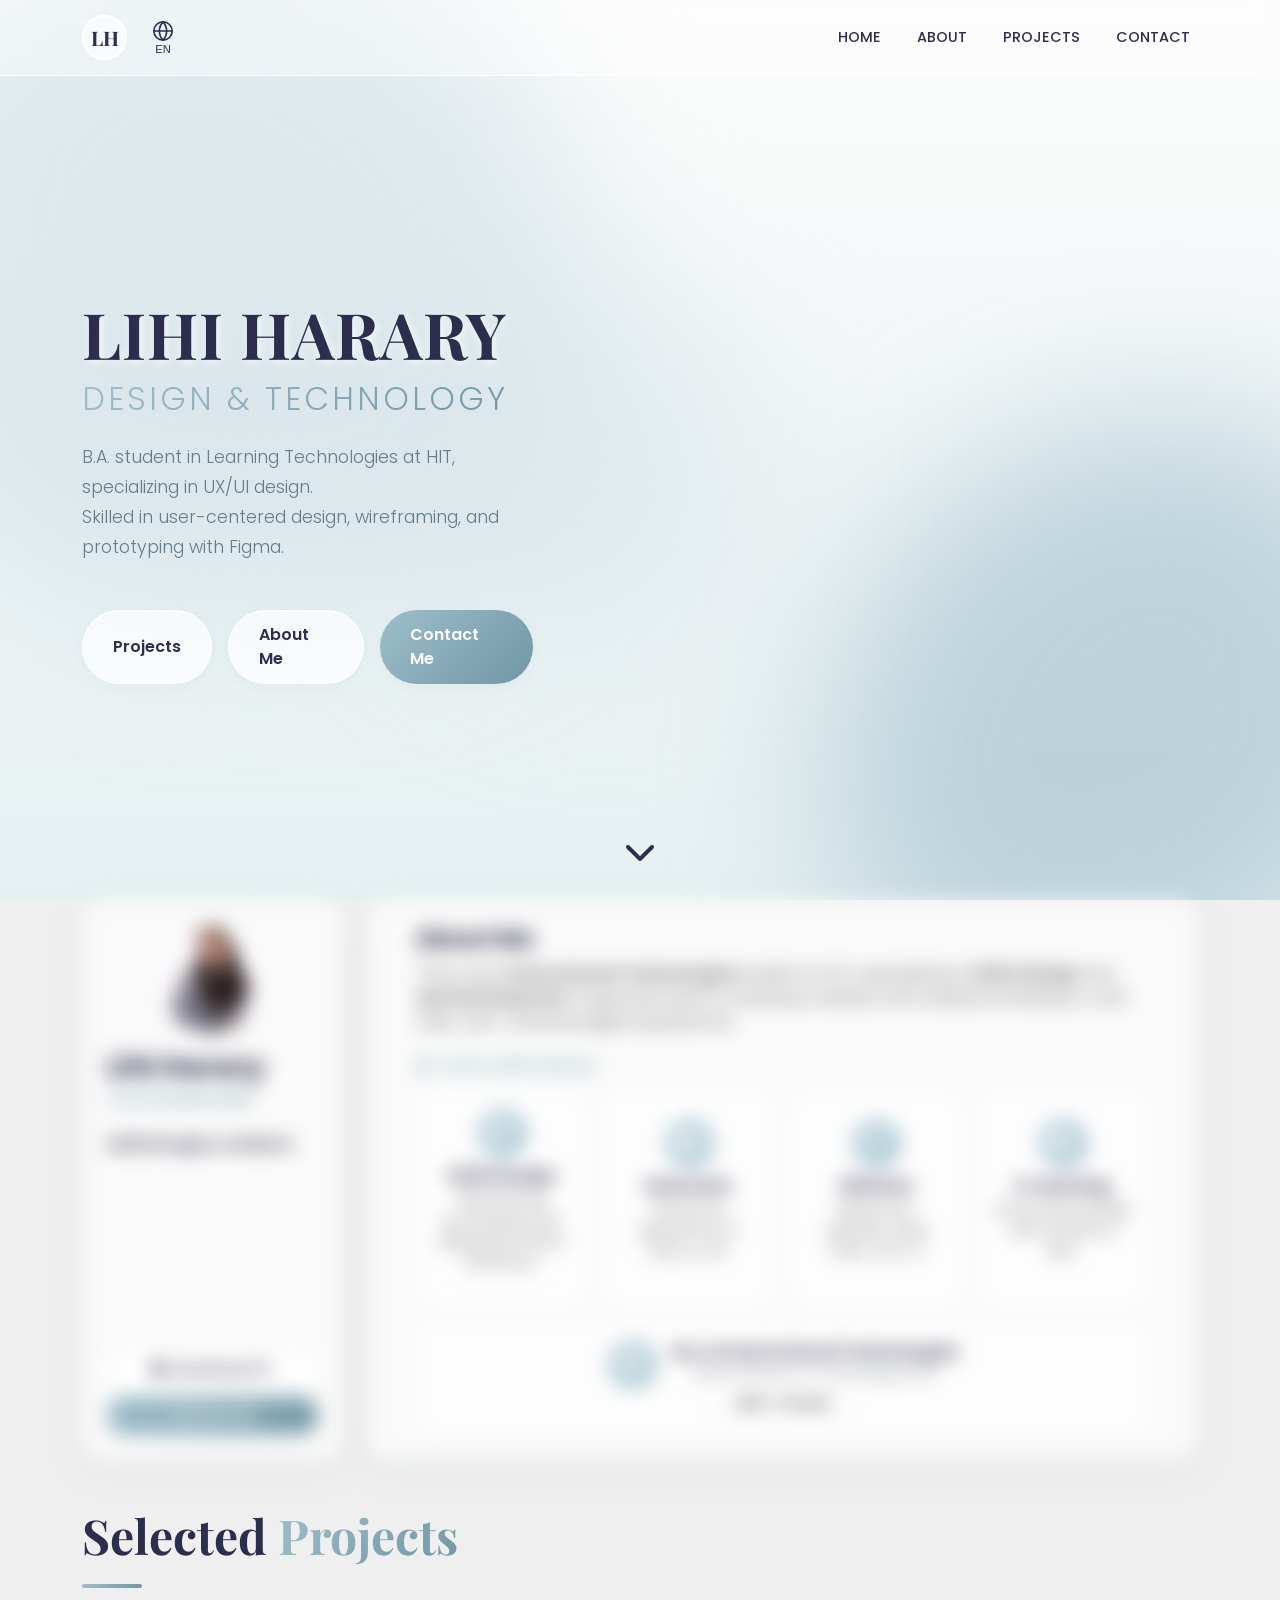
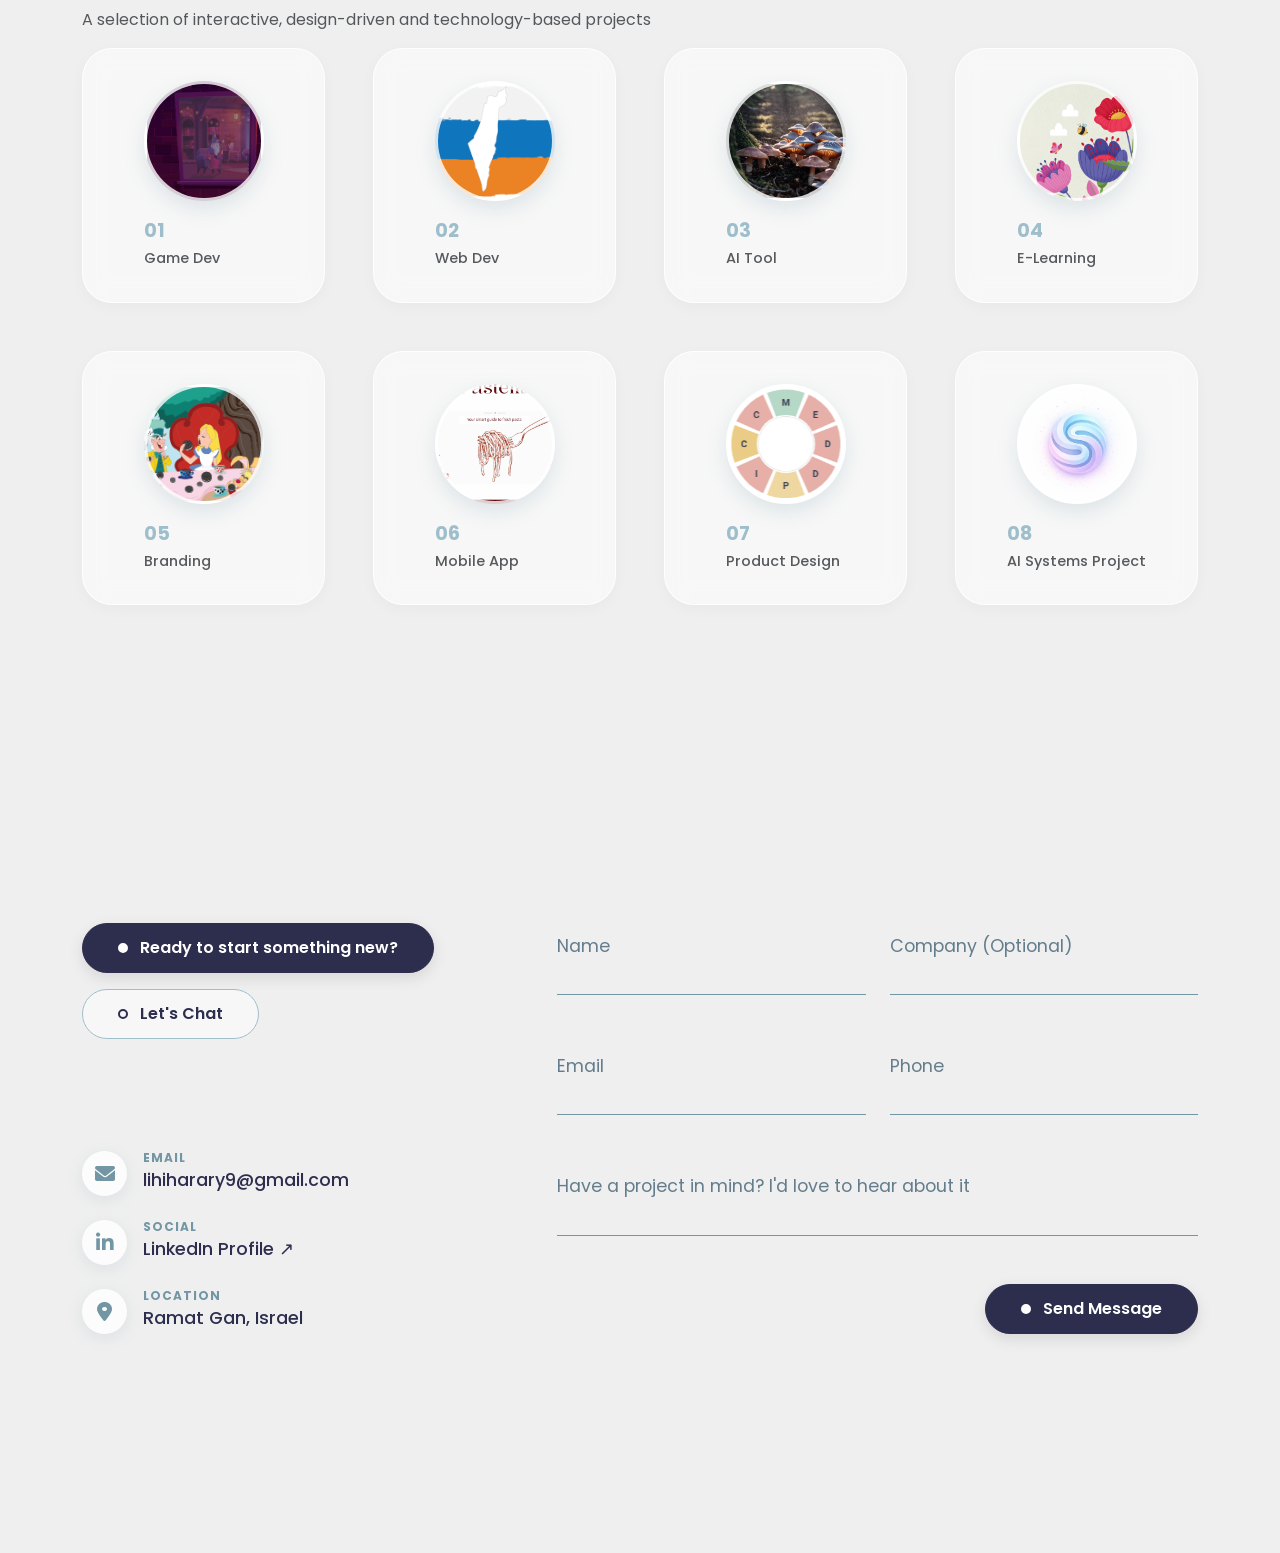
==== commit 5ffd1698: "Update index.html" ====
--- a/index.html
+++ b/index.html
@@ -14,32 +14,6 @@
     <script src="https://www.goat1000.com/tagcanvas.min.js"></script>
 
     <style>
-        /* SYNAPSE project card */
-
-        .glass-square-card.synapse-project-card {
-            position: relative;
-            overflow: hidden;
-            padding: 0;
-            isolation: isolate;
-        }
-
-        .synapse-card-logo {
-            position: absolute;
-            inset: 0;
-            width: 100%;
-            height: 100%;
-            object-fit: cover;
-            object-position: center;
-        }
-
-        .synapse-card-caption {
-            position: absolute;
-            inset-inline: 0;
-            bottom: 0;
-            padding: 12px 24px;
-            background: rgba(255, 255, 255, 0.94);
-        }
-
         /* SYNAPSE project details */
 
         .synapse-layout {
@@ -279,7 +253,6 @@
                             UX/UI DESIGN &amp; DEV
                         </p>
 
-                        <!-- Current position -->
                         <p
                             class="small fw-bold text-dark-blue mb-4"
                             data-lang="matrix_role">
@@ -539,22 +512,29 @@
                     aria-label="SYNAPSE"
                     onkeydown="if (event.key === 'Enter' || event.key === ' ') { event.preventDefault(); openProject('ai-platform'); }">
 
-                    <div class="glass-square-card synapse-project-card">
-                        <img
-                            src="Media/SynapseLogo.jpeg"
-                            alt="SYNAPSE"
-                            class="synapse-card-logo">
-
-                        <div class="synapse-card-caption text-start">
-                            <span class="project-number">08</span>
-                            <span
-                                class="project-cat d-block small text-muted"
-                                data-lang="cat_ai_systems">
-                                AI Systems Project
-                            </span>
-                        </div>
-                    </div>
-
+                    <div class="glass-square-card">
+                        <div class="card-inner-content">
+
+                            <div
+                                class="project-circle-img"
+                                style="background-image: url('Media/SynapseLogo.jpeg');">
+
+                                <div class="circle-overlay">
+                                    <h6 class="fw-bold m-0 text-uppercase">SYNAPSE</h6>
+                                </div>
+                            </div>
+
+                            <div class="mt-3 text-start">
+                                <span class="project-number">08</span>
+                                <span
+                                    class="project-cat d-block small text-muted"
+                                    data-lang="cat_ai_systems">
+                                    AI Systems Project
+                                </span>
+                            </div>
+
+                        </div>
+                    </div>
                 </div>
 
             </div>
@@ -1634,7 +1614,6 @@
 
             /*
              * Extend the existing translation dictionary.
-             * The existing main.js remains in use.
              */
             if (typeof translations !== "undefined") {
                 Object.assign(translations.en, additions.en);
@@ -1642,8 +1621,7 @@
             }
 
             /*
-             * Apply the new texts and hide paragraphs that
-             * are not used in the selected language.
+             * Apply the new texts for the selected language.
              */
             function applyAddedTranslations() {
                 const lang =
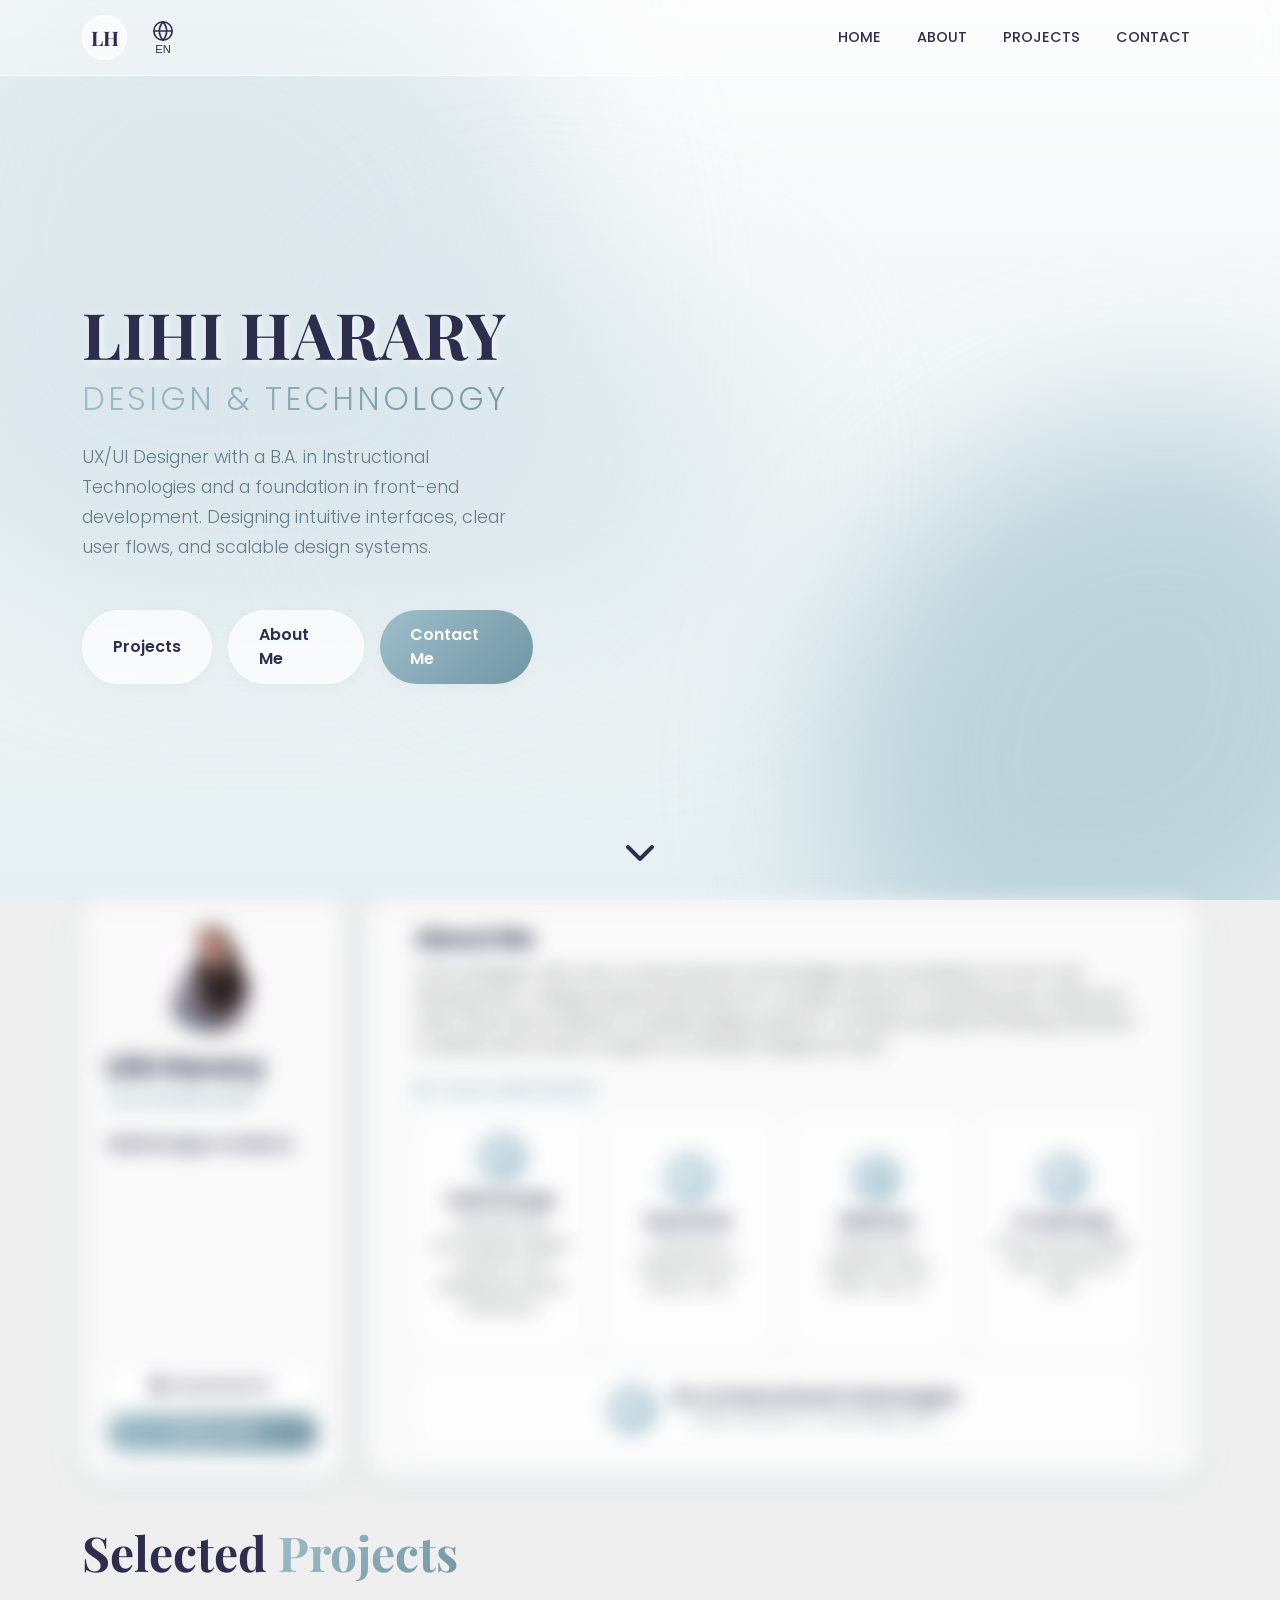
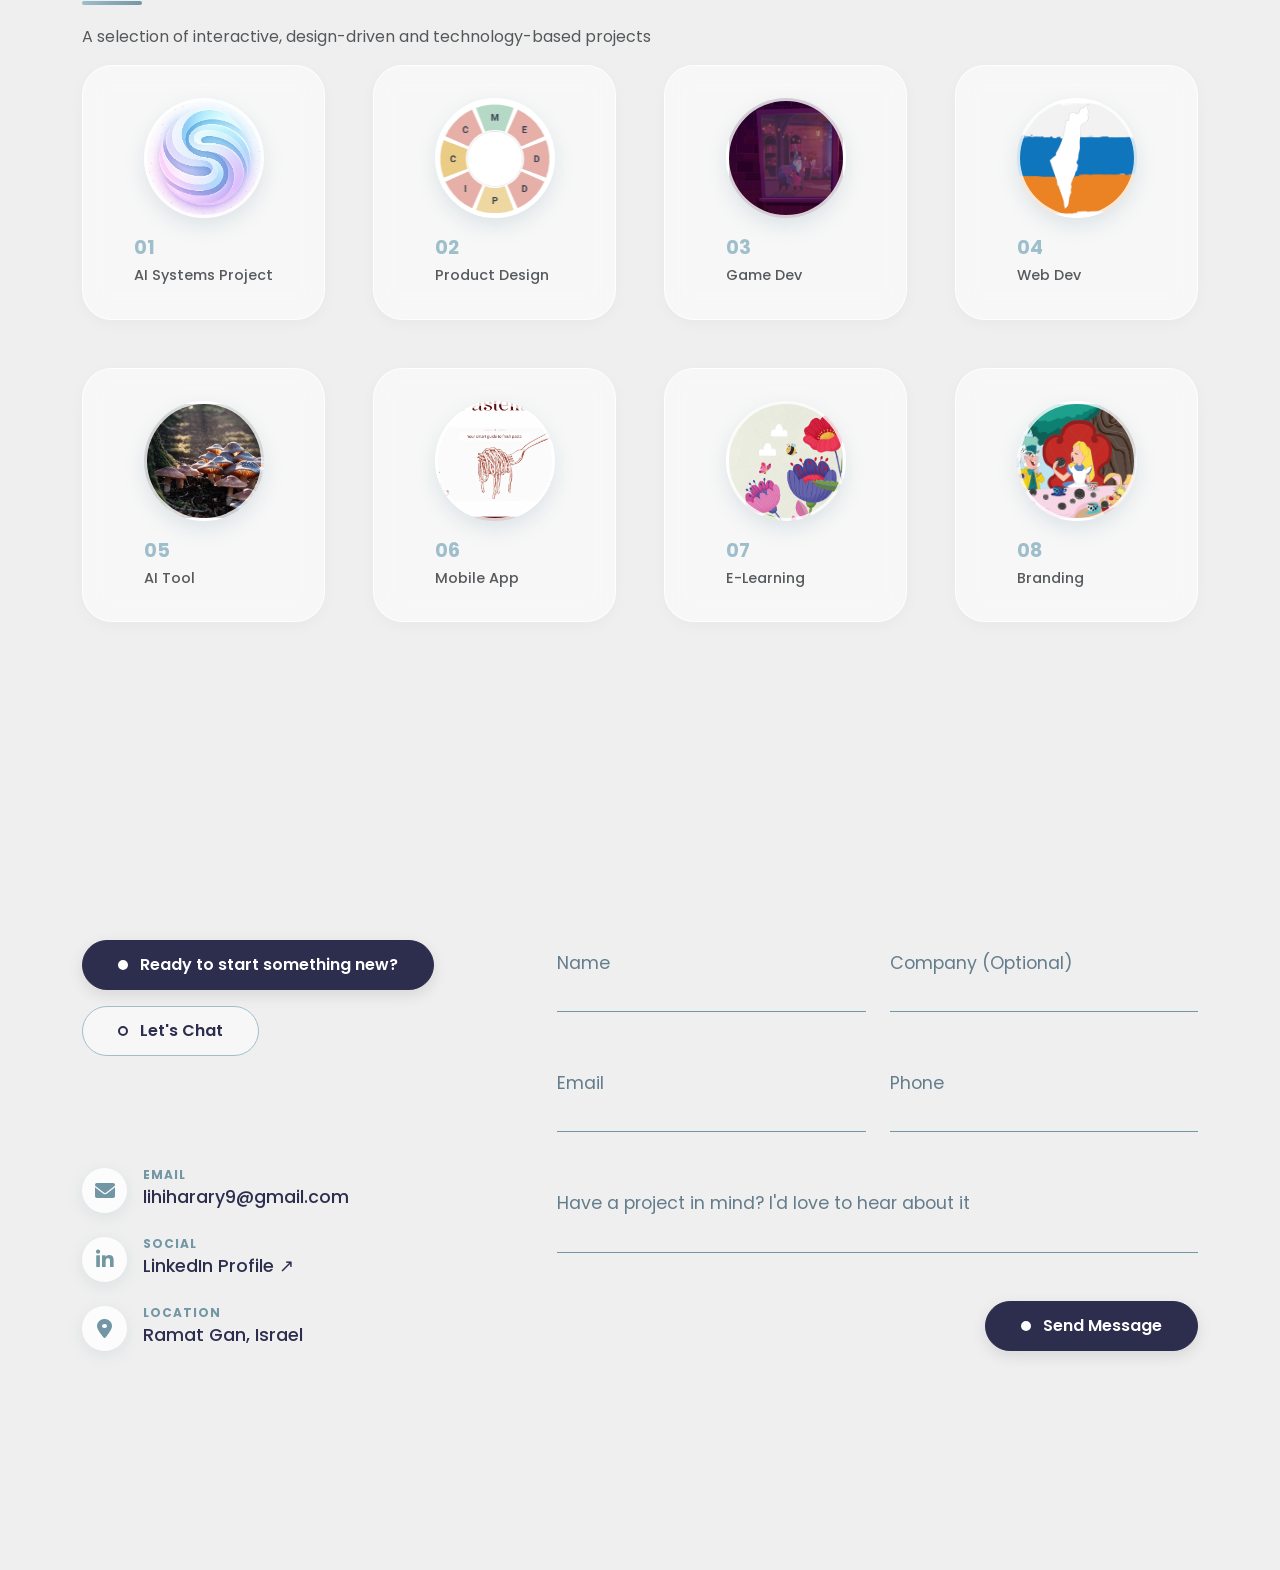
==== commit c10aed36: "Update index.html" ====
--- a/index.html
+++ b/index.html
@@ -14,6 +14,13 @@
     <script src="https://www.goat1000.com/tagcanvas.min.js"></script>
 
     <style>
+        /* Enlarge the SYNAPSE logo inside the existing circle */
+
+        .project-circle-img.synapse-logo-circle {
+            background-size: 160% !important;
+            background-position: center center !important;
+        }
+
         /* SYNAPSE project details */
 
         .synapse-layout {
@@ -169,9 +176,9 @@
                     </h2>
 
                     <p class="lead mb-5 hero-text" data-lang="hero_text">
-                        B.A. student in Learning Technologies at HIT, specializing in UX/UI design.
-                        <br>
-                        Skilled in user-centered design, wireframing, and prototyping with Figma.
+                        UX/UI Designer with a B.A. in Instructional Technologies and a
+                        foundation in front-end development. Designing intuitive interfaces,
+                        clear user flows, and scalable design systems.
                     </p>
 
                     <div class="d-flex gap-3 justify-content-start">
@@ -287,11 +294,11 @@
                             <h4 class="fw-bold mb-2 text-dark-blue" data-lang="about_title">About Me</h4>
 
                             <p class="text-muted fs-6 lh-base mb-0" data-lang="about_text">
-                                Third-year <strong>Instructional Technologies</strong> student at HIT,
-                                specializing in <strong>UX/UI design</strong> and
-                                <strong>web development</strong>.
-                                Passionate about combining creativity with analytical thinking
-                                to craft clear, user-centered digital experiences.
+                                UX/UI Designer with a B.A. in Instructional Technologies and a
+                                foundation in front-end development. I design intuitive interfaces
+                                for complex systems, translating user needs into clear flows and
+                                consistent, scalable design systems. I combine analytical thinking,
+                                attention to detail, and AI tools to support an efficient design process.
                             </p>
                         </div>
 
@@ -301,55 +308,76 @@
                         </h5>
 
                         <div class="row g-3 mb-3">
+
                             <div class="col-md-3 col-sm-6">
                                 <div class="competency-card glass-inner py-3 text-start px-3">
-                                    <div class="competency-icon mb-2 mx-0"><i class="fas fa-pen-nib"></i></div>
+                                    <div class="competency-icon mb-2 mx-0">
+                                        <i class="fas fa-pen-nib"></i>
+                                    </div>
                                     <h6 class="fw-bold mb-1" data-lang="comp_ux">UX/UI Design</h6>
-                                    <p class="text-muted small" data-lang="desc_ux">Wireframing, prototyping, and designing intuitive interfaces.</p>
+                                    <p class="text-muted small" data-lang="desc_ux">
+                                        Wireframing, prototyping, design systems, and designing intuitive interfaces.
+                                    </p>
                                 </div>
                             </div>
 
                             <div class="col-md-3 col-sm-6">
                                 <div class="competency-card glass-inner py-3 text-start px-3">
-                                    <div class="competency-icon mb-2 mx-0"><i class="fas fa-gamepad"></i></div>
+                                    <div class="competency-icon mb-2 mx-0">
+                                        <i class="fas fa-gamepad"></i>
+                                    </div>
                                     <h6 class="fw-bold mb-1" data-lang="comp_game">Game Dev</h6>
-                                    <p class="text-muted small" data-lang="desc_game">Interactive experiences in Unity &amp; C#.</p>
+                                    <p class="text-muted small" data-lang="desc_game">
+                                        Interactive experiences in Unity &amp; C#.
+                                    </p>
                                 </div>
                             </div>
 
                             <div class="col-md-3 col-sm-6">
                                 <div class="competency-card glass-inner py-3 text-start px-3">
-                                    <div class="competency-icon mb-2 mx-0"><i class="fas fa-code"></i></div>
+                                    <div class="competency-icon mb-2 mx-0">
+                                        <i class="fas fa-code"></i>
+                                    </div>
                                     <h6 class="fw-bold mb-1" data-lang="comp_web">Web Dev</h6>
-                                    <p class="text-muted small" data-lang="desc_web">Responsive websites using HTML, CSS, JS.</p>
+                                    <p class="text-muted small" data-lang="desc_web">
+                                        Responsive websites using HTML, CSS, JS.
+                                    </p>
                                 </div>
                             </div>
 
                             <div class="col-md-3 col-sm-6">
                                 <div class="competency-card glass-inner py-3 text-start px-3">
-                                    <div class="competency-icon mb-2 mx-0"><i class="fas fa-graduation-cap"></i></div>
+                                    <div class="competency-icon mb-2 mx-0">
+                                        <i class="fas fa-graduation-cap"></i>
+                                    </div>
                                     <h6 class="fw-bold mb-1" data-lang="comp_edu">E-Learning</h6>
-                                    <p class="text-muted small" data-lang="desc_edu">Instructional design with Storyline &amp; Rise.</p>
-                                </div>
-                            </div>
+                                    <p class="text-muted small" data-lang="desc_edu">
+                                        Instructional design with Storyline &amp; Rise.
+                                    </p>
+                                </div>
+                            </div>
+
                         </div>
 
                         <div class="row">
                             <div class="col-12">
                                 <div class="competency-card glass-inner py-3 d-flex align-items-center justify-content-between px-4 text-start">
+
                                     <div class="d-flex align-items-center gap-3">
-                                        <div class="competency-icon m-0"><i class="fas fa-university"></i></div>
+                                        <div class="competency-icon m-0">
+                                            <i class="fas fa-university"></i>
+                                        </div>
+
                                         <div>
-                                            <h6 class="fw-bold mb-0" data-lang="degree_title">B.A. in Instructional Technologies</h6>
-                                            <small class="text-secondary" data-lang="degree_inst">Holon Institute of Technology (HIT)</small>
+                                            <h6 class="fw-bold mb-0" data-lang="degree_title">
+                                                B.A. in Instructional Technologies
+                                            </h6>
+                                            <small class="text-secondary" data-lang="degree_inst">
+                                                Holon Institute of Technology (HIT)
+                                            </small>
                                         </div>
                                     </div>
 
-                                    <span
-                                        class="badge bg-white text-dark px-3 py-2 rounded-pill small shadow-sm"
-                                        data-lang="degree_year">
-                                        2023 - Present
-                                    </span>
                                 </div>
                             </div>
                         </div>
@@ -364,8 +392,10 @@
     <!-- Project cards -->
 
     <section id="projects-section" class="projects-section py-5 position-relative overflow-hidden">
+
         <div class="container position-relative z-2 mb-0.5 reveal-section">
             <div class="projects-header text-start">
+
                 <h2 class="projects-title text-dark-blue">
                     <span data-lang="proj_title_sel">Selected</span>
                     <span class="text-gradient-main" data-lang="proj_title_proj">Projects</span>
@@ -376,133 +406,14 @@
                 <p class="projects-subtitle text-muted" data-lang="proj_subtitle">
                     A selection of interactive, design-driven and technology-based projects
                 </p>
+
             </div>
         </div>
 
         <div class="container position-relative z-2">
             <div id="projects-grid" class="row justify-content-start g-4 g-lg-5 reveal-grid">
 
-                <div class="col-lg-3 col-md-6 col-12 project-card-wrapper stagger-item" onclick="openProject('magic-match')">
-                    <div class="glass-square-card">
-                        <div class="card-inner-content">
-                            <div class="project-circle-img" style="background-image: url('Media/magicandmatchbg.png');">
-                                <div class="circle-overlay">
-                                    <img src="Media/magicandmatch.png" alt="Logo" class="img-fluid mb-2" style="max-width: 50px;">
-                                    <h6 class="fw-bold m-0 text-uppercase" data-lang="mm_card_title">Magic &amp; Match</h6>
-                                </div>
-                            </div>
-                            <div class="mt-3 text-start">
-                                <span class="project-number">01</span>
-                                <span class="project-cat d-block small text-muted" data-lang="cat_gamedev">Game Dev</span>
-                            </div>
-                        </div>
-                    </div>
-                </div>
-
-                <div class="col-lg-3 col-md-6 col-12 project-card-wrapper stagger-item" onclick="openProject('ruach-gabit')">
-                    <div class="glass-square-card">
-                        <div class="card-inner-content">
-                            <div class="project-circle-img" style="background-image: url('Media/logo.png');">
-                                <div class="circle-overlay">
-                                    <h6 class="fw-bold m-0 text-uppercase" data-lang="rg_card_title">Ruach Gabit</h6>
-                                </div>
-                            </div>
-                            <div class="mt-3 text-start">
-                                <span class="project-number">02</span>
-                                <span class="project-cat d-block small text-muted" data-lang="cat_webdev">Web Dev</span>
-                            </div>
-                        </div>
-                    </div>
-                </div>
-
-                <div class="col-lg-3 col-md-6 col-12 project-card-wrapper stagger-item" onclick="openProject('mushbot')">
-                    <div class="glass-square-card">
-                        <div class="card-inner-content">
-                            <div class="project-circle-img" style="background-image: url('Media/mushbotBG.png');">
-                                <div class="circle-overlay">
-                                    <h6 class="fw-bold m-0 text-uppercase" data-lang="mb_card_title">MushBot</h6>
-                                </div>
-                            </div>
-                            <div class="mt-3 text-start">
-                                <span class="project-number">03</span>
-                                <span class="project-cat d-block small text-muted" data-lang="cat_aitool">AI Tool</span>
-                            </div>
-                        </div>
-                    </div>
-                </div>
-
-                <div class="col-lg-3 col-md-6 col-12 project-card-wrapper stagger-item" onclick="openProject('elearning')">
-                    <div class="glass-square-card">
-                        <div class="card-inner-content">
-                            <div class="project-circle-img" style="background-image: url('Media/ELEARNINGBG.png');">
-                                <div class="circle-overlay">
-                                    <h6 class="fw-bold m-0 text-uppercase" data-lang="el_card_title">Growing Plants</h6>
-                                </div>
-                            </div>
-                            <div class="mt-3 text-start">
-                                <span class="project-number">04</span>
-                                <span class="project-cat d-block small text-muted" data-lang="cat_elearning">E-Learning</span>
-                            </div>
-                        </div>
-                    </div>
-                </div>
-
-                <div class="col-lg-3 col-md-6 col-12 project-card-wrapper stagger-item" onclick="openProject('oreo')">
-                    <div class="glass-square-card">
-                        <div class="card-inner-content">
-                            <div class="project-circle-img" style="background-image: url('Media/aliceinworderlandBG.png');">
-                                <div class="circle-overlay">
-                                    <img src="Media/aliceinworderlandLOGO.png" alt="Logo" class="img-fluid mb-2" style="max-width: 50px;">
-                                    <h6 class="fw-bold m-0 text-uppercase" data-lang="or_card_title">Packaging</h6>
-                                </div>
-                            </div>
-                            <div class="mt-3 text-start">
-                                <span class="project-number">05</span>
-                                <span class="project-cat d-block small text-muted" data-lang="cat_branding">Branding</span>
-                            </div>
-                        </div>
-                    </div>
-                </div>
-
-                <div class="col-lg-3 col-md-6 col-12 project-card-wrapper stagger-item" onclick="openProject('pastella')">
-                    <div class="glass-square-card">
-                        <div class="card-inner-content">
-                            <div
-                                class="project-circle-img"
-                                style="background-image: url('Media/OpeningPage.png'); background-size: cover; background-position: center center;">
-                                <div class="circle-overlay">
-                                    <h6 class="fw-bold m-0 text-uppercase" data-lang="pa_card_title">Pastella</h6>
-                                </div>
-                            </div>
-                            <div class="mt-3 text-start">
-                                <span class="project-number">06</span>
-                                <span class="project-cat d-block small text-muted" data-lang="cat_mobile">Mobile App</span>
-                            </div>
-                        </div>
-                    </div>
-                </div>
-
-                <div class="col-lg-3 col-md-6 col-12 project-card-wrapper stagger-item" onclick="openProject('back-up')">
-                    <div class="glass-square-card">
-                        <div class="card-inner-content">
-                            <div
-                                class="project-circle-img"
-                                style="background-image: url('Media/buckupbg.png'); background-size: contain !important; background-position: center center !important; background-repeat: no-repeat !important; background-color: #fff;">
-
-                                <div class="circle-overlay">
-                                    <img src="Media/Cognyte_Logo.svg.png" alt="Cognyte" class="img-fluid mb-2" style="max-width: 50px;">
-                                    <h6 class="fw-bold m-0 text-uppercase" data-lang="bu_card_title">Back-Up</h6>
-                                </div>
-                            </div>
-                            <div class="mt-3 text-start">
-                                <span class="project-number">07</span>
-                                <span class="project-cat d-block small text-muted" data-lang="cat_product">Product Design</span>
-                            </div>
-                        </div>
-                    </div>
-                </div>
-
-                <!-- SYNAPSE card -->
+                <!-- 01. SYNAPSE -->
 
                 <div
                     class="col-lg-3 col-md-6 col-12 project-card-wrapper stagger-item"
@@ -516,7 +427,7 @@
                         <div class="card-inner-content">
 
                             <div
-                                class="project-circle-img"
+                                class="project-circle-img synapse-logo-circle"
                                 style="background-image: url('Media/SynapseLogo.jpeg');">
 
                                 <div class="circle-overlay">
@@ -525,11 +436,231 @@
                             </div>
 
                             <div class="mt-3 text-start">
-                                <span class="project-number">08</span>
+                                <span class="project-number">01</span>
                                 <span
                                     class="project-cat d-block small text-muted"
                                     data-lang="cat_ai_systems">
                                     AI Systems Project
+                                </span>
+                            </div>
+
+                        </div>
+                    </div>
+                </div>
+
+                <!-- 02. Back-Up, Product Design -->
+
+                <div
+                    class="col-lg-3 col-md-6 col-12 project-card-wrapper stagger-item"
+                    onclick="openProject('back-up')">
+
+                    <div class="glass-square-card">
+                        <div class="card-inner-content">
+
+                            <div
+                                class="project-circle-img"
+                                style="background-image: url('Media/buckupbg.png'); background-size: contain !important; background-position: center center !important; background-repeat: no-repeat !important; background-color: #fff;">
+
+                                <div class="circle-overlay">
+                                    <img
+                                        src="Media/Cognyte_Logo.svg.png"
+                                        alt="Cognyte"
+                                        class="img-fluid mb-2"
+                                        style="max-width: 50px;">
+
+                                    <h6 class="fw-bold m-0 text-uppercase" data-lang="bu_card_title">
+                                        Back-Up
+                                    </h6>
+                                </div>
+                            </div>
+
+                            <div class="mt-3 text-start">
+                                <span class="project-number">02</span>
+                                <span class="project-cat d-block small text-muted" data-lang="cat_product">
+                                    Product Design
+                                </span>
+                            </div>
+
+                        </div>
+                    </div>
+                </div>
+
+                <!-- 03. Magic & Match -->
+
+                <div
+                    class="col-lg-3 col-md-6 col-12 project-card-wrapper stagger-item"
+                    onclick="openProject('magic-match')">
+
+                    <div class="glass-square-card">
+                        <div class="card-inner-content">
+
+                            <div class="project-circle-img" style="background-image: url('Media/magicandmatchbg.png');">
+                                <div class="circle-overlay">
+                                    <img
+                                        src="Media/magicandmatch.png"
+                                        alt="Logo"
+                                        class="img-fluid mb-2"
+                                        style="max-width: 50px;">
+
+                                    <h6 class="fw-bold m-0 text-uppercase" data-lang="mm_card_title">
+                                        Magic &amp; Match
+                                    </h6>
+                                </div>
+                            </div>
+
+                            <div class="mt-3 text-start">
+                                <span class="project-number">03</span>
+                                <span class="project-cat d-block small text-muted" data-lang="cat_gamedev">
+                                    Game Dev
+                                </span>
+                            </div>
+
+                        </div>
+                    </div>
+                </div>
+
+                <!-- 04. Ruach Gabit, Web Dev -->
+
+                <div
+                    class="col-lg-3 col-md-6 col-12 project-card-wrapper stagger-item"
+                    onclick="openProject('ruach-gabit')">
+
+                    <div class="glass-square-card">
+                        <div class="card-inner-content">
+
+                            <div class="project-circle-img" style="background-image: url('Media/logo.png');">
+                                <div class="circle-overlay">
+                                    <h6 class="fw-bold m-0 text-uppercase" data-lang="rg_card_title">
+                                        Ruach Gabit
+                                    </h6>
+                                </div>
+                            </div>
+
+                            <div class="mt-3 text-start">
+                                <span class="project-number">04</span>
+                                <span class="project-cat d-block small text-muted" data-lang="cat_webdev">
+                                    Web Dev
+                                </span>
+                            </div>
+
+                        </div>
+                    </div>
+                </div>
+
+                <!-- 05. MushBot, AI Tool -->
+
+                <div
+                    class="col-lg-3 col-md-6 col-12 project-card-wrapper stagger-item"
+                    onclick="openProject('mushbot')">
+
+                    <div class="glass-square-card">
+                        <div class="card-inner-content">
+
+                            <div class="project-circle-img" style="background-image: url('Media/mushbotBG.png');">
+                                <div class="circle-overlay">
+                                    <h6 class="fw-bold m-0 text-uppercase" data-lang="mb_card_title">
+                                        MushBot
+                                    </h6>
+                                </div>
+                            </div>
+
+                            <div class="mt-3 text-start">
+                                <span class="project-number">05</span>
+                                <span class="project-cat d-block small text-muted" data-lang="cat_aitool">
+                                    AI Tool
+                                </span>
+                            </div>
+
+                        </div>
+                    </div>
+                </div>
+
+                <!-- 06. Pastella, Mobile App -->
+
+                <div
+                    class="col-lg-3 col-md-6 col-12 project-card-wrapper stagger-item"
+                    onclick="openProject('pastella')">
+
+                    <div class="glass-square-card">
+                        <div class="card-inner-content">
+
+                            <div
+                                class="project-circle-img"
+                                style="background-image: url('Media/OpeningPage.png'); background-size: cover; background-position: center center;">
+
+                                <div class="circle-overlay">
+                                    <h6 class="fw-bold m-0 text-uppercase" data-lang="pa_card_title">
+                                        Pastella
+                                    </h6>
+                                </div>
+                            </div>
+
+                            <div class="mt-3 text-start">
+                                <span class="project-number">06</span>
+                                <span class="project-cat d-block small text-muted" data-lang="cat_mobile">
+                                    Mobile App
+                                </span>
+                            </div>
+
+                        </div>
+                    </div>
+                </div>
+
+                <!-- 07. E-Learning -->
+
+                <div
+                    class="col-lg-3 col-md-6 col-12 project-card-wrapper stagger-item"
+                    onclick="openProject('elearning')">
+
+                    <div class="glass-square-card">
+                        <div class="card-inner-content">
+
+                            <div class="project-circle-img" style="background-image: url('Media/ELEARNINGBG.png');">
+                                <div class="circle-overlay">
+                                    <h6 class="fw-bold m-0 text-uppercase" data-lang="el_card_title">
+                                        Growing Plants
+                                    </h6>
+                                </div>
+                            </div>
+
+                            <div class="mt-3 text-start">
+                                <span class="project-number">07</span>
+                                <span class="project-cat d-block small text-muted" data-lang="cat_elearning">
+                                    E-Learning
+                                </span>
+                            </div>
+
+                        </div>
+                    </div>
+                </div>
+
+                <!-- 08. Branding -->
+
+                <div
+                    class="col-lg-3 col-md-6 col-12 project-card-wrapper stagger-item"
+                    onclick="openProject('oreo')">
+
+                    <div class="glass-square-card">
+                        <div class="card-inner-content">
+
+                            <div class="project-circle-img" style="background-image: url('Media/aliceinworderlandBG.png');">
+                                <div class="circle-overlay">
+                                    <img
+                                        src="Media/aliceinworderlandLOGO.png"
+                                        alt="Logo"
+                                        class="img-fluid mb-2"
+                                        style="max-width: 50px;">
+
+                                    <h6 class="fw-bold m-0 text-uppercase" data-lang="or_card_title">
+                                        Packaging
+                                    </h6>
+                                </div>
+                            </div>
+
+                            <div class="mt-3 text-start">
+                                <span class="project-number">08</span>
+                                <span class="project-cat d-block small text-muted" data-lang="cat_branding">
+                                    Branding
                                 </span>
                             </div>
 
@@ -594,6 +725,7 @@
                 <div class="col-lg-6 d-none d-lg-block position-relative image-side bg-glass-dark">
                     <div class="h-100 w-100 d-flex align-items-center justify-content-center">
                         <div id="magicMatchGallery" class="carousel slide carousel-fade h-100 w-100" data-bs-ride="false">
+
                             <div class="carousel-indicators">
                                 <button type="button" data-bs-target="#magicMatchGallery" data-bs-slide-to="0" class="active"></button>
                                 <button type="button" data-bs-target="#magicMatchGallery" data-bs-slide-to="1"></button>
@@ -653,6 +785,7 @@
                             <button class="carousel-control-next" type="button" data-bs-target="#magicMatchGallery" data-bs-slide="next">
                                 <span class="carousel-control-next-icon"></span>
                             </button>
+
                         </div>
                     </div>
                 </div>
@@ -1412,6 +1545,7 @@
 
                 <div class="col-lg-7 fade-up delay-200">
                     <form class="editorial-form">
+
                         <div class="row mb-5">
                             <div class="col-md-6 mb-4 mb-md-0">
                                 <div class="input-group-minimal">
@@ -1462,6 +1596,7 @@
                                 </button>
                             </div>
                         </div>
+
                     </form>
                 </div>
 
@@ -1474,12 +1609,21 @@
     <script src="https://cdn.jsdelivr.net/npm/bootstrap@5.3.0/dist/js/bootstrap.bundle.min.js"></script>
     <script src="main.js"></script>
 
-    <!-- SYNAPSE and Matrix additions -->
+    <!-- Portfolio updates -->
 
     <script>
         (() => {
             const additions = {
                 en: {
+                    hero_text:
+                        "UX/UI Designer with a B.A. in Instructional Technologies and a foundation in front-end development. Designing intuitive interfaces, clear user flows, and scalable design systems.",
+
+                    about_text:
+                        "UX/UI Designer with a B.A. in Instructional Technologies and a foundation in front-end development. I design intuitive interfaces for complex systems, translating user needs into clear flows and consistent, scalable design systems. I combine analytical thinking, attention to detail, and AI tools to support an efficient design process.",
+
+                    desc_ux:
+                        "Wireframing, prototyping, design systems, and designing intuitive interfaces.",
+
                     cat_ai_systems: "AI Systems Project",
 
                     matrix_role: "UX/UI Designer at Matrix",
@@ -1547,6 +1691,15 @@
                 },
 
                 he: {
+                    hero_text:
+                        "מעצבת UX/UI בעלת תואר ראשון בטכנולוגיות למידה ובסיס בפיתוח צד לקוח. מעצבת ממשקים אינטואיטיביים, תהליכי משתמש ברורים ומערכות עיצוב הניתנות להרחבה.",
+
+                    about_text:
+                        "מעצבת UX/UI בעלת תואר ראשון בטכנולוגיות למידה ובסיס בפיתוח צד לקוח. אני מעצבת ממשקים אינטואיטיביים למערכות מורכבות, ומתרגמת צורכי משתמשים לתהליכים ברורים ולמערכות עיצוב עקביות הניתנות להרחבה. אני משלבת חשיבה אנליטית, תשומת לב לפרטים וכלי AI לתמיכה בתהליך עיצוב יעיל.",
+
+                    desc_ux:
+                        "אפיון, יצירת פרוטוטייפים, בניית Design Systems ועיצוב ממשקים אינטואיטיביים.",
+
                     cat_ai_systems: "פרויקט מערכות AI",
 
                     matrix_role: "מעצבת UX/UI במטריקס",
@@ -1621,7 +1774,7 @@
             }
 
             /*
-             * Apply the new texts for the selected language.
+             * Apply the updated texts for the selected language.
              */
             function applyAddedTranslations() {
                 const lang =
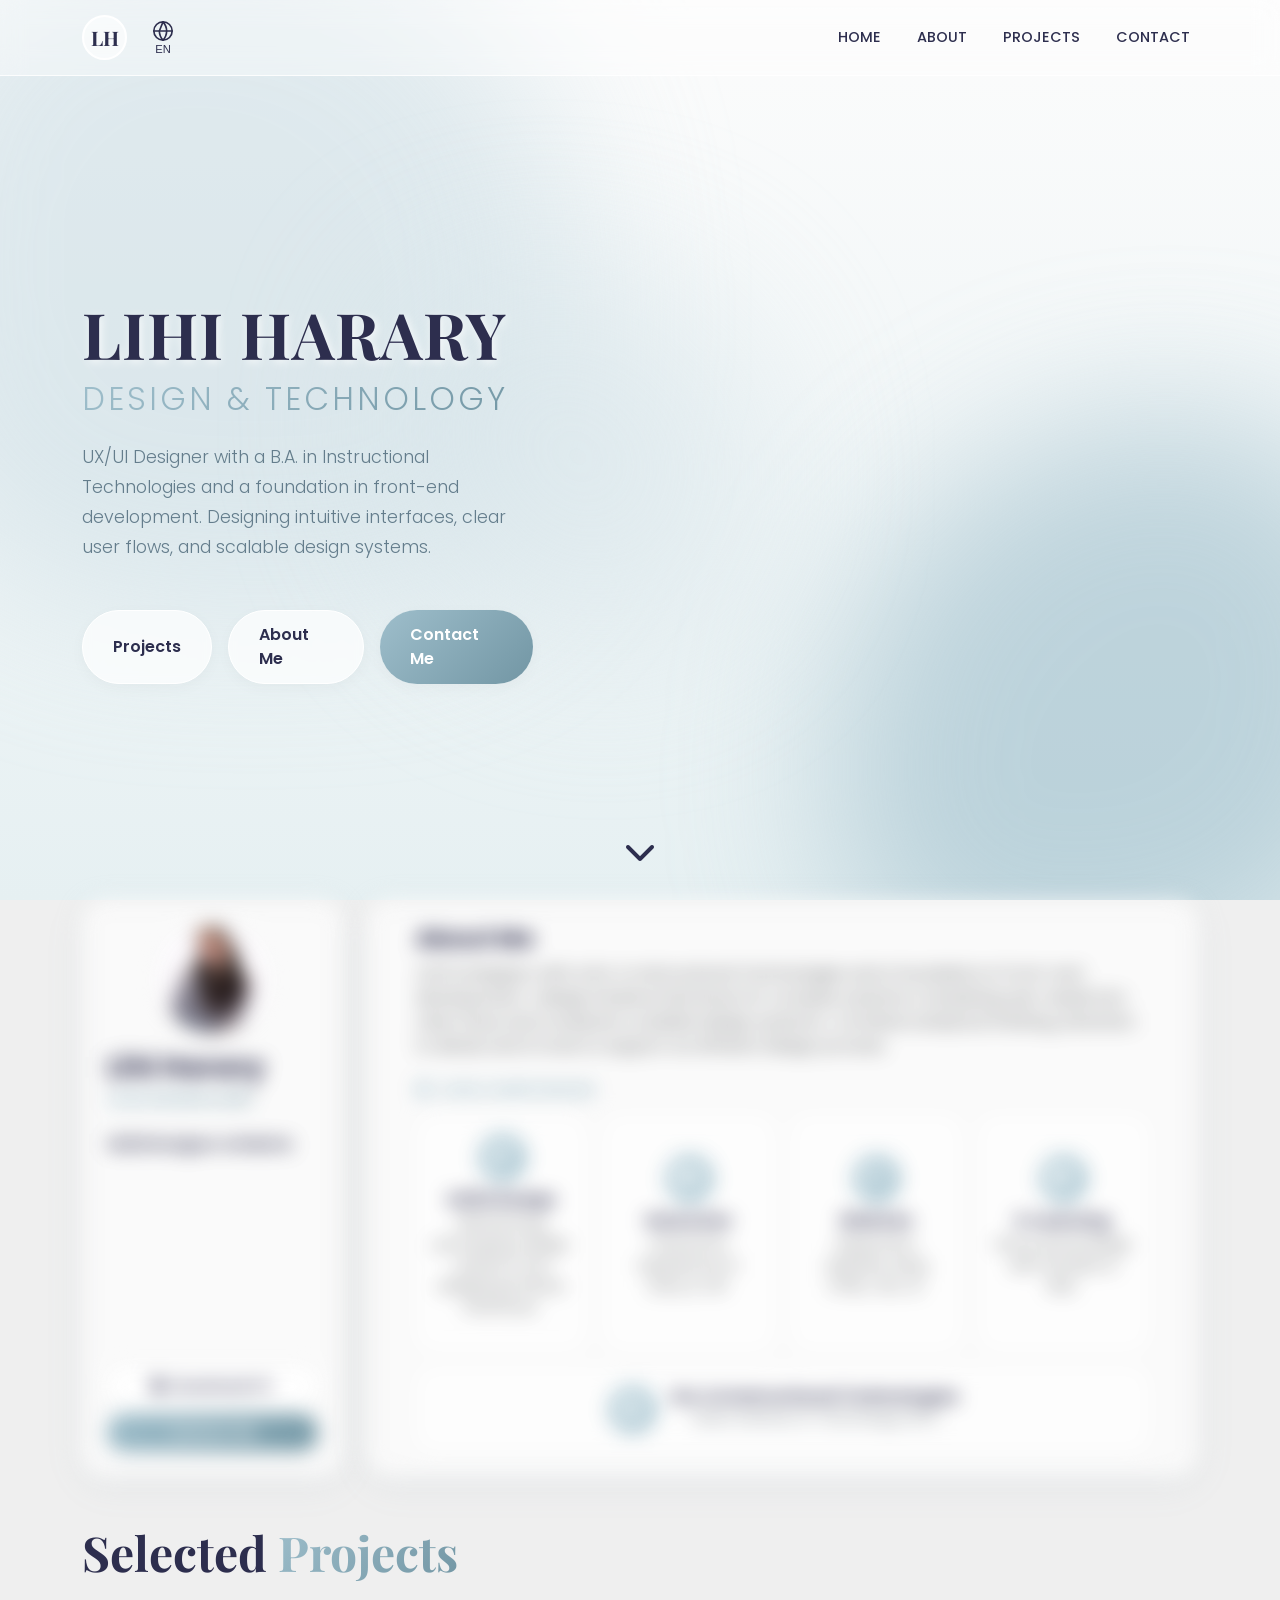
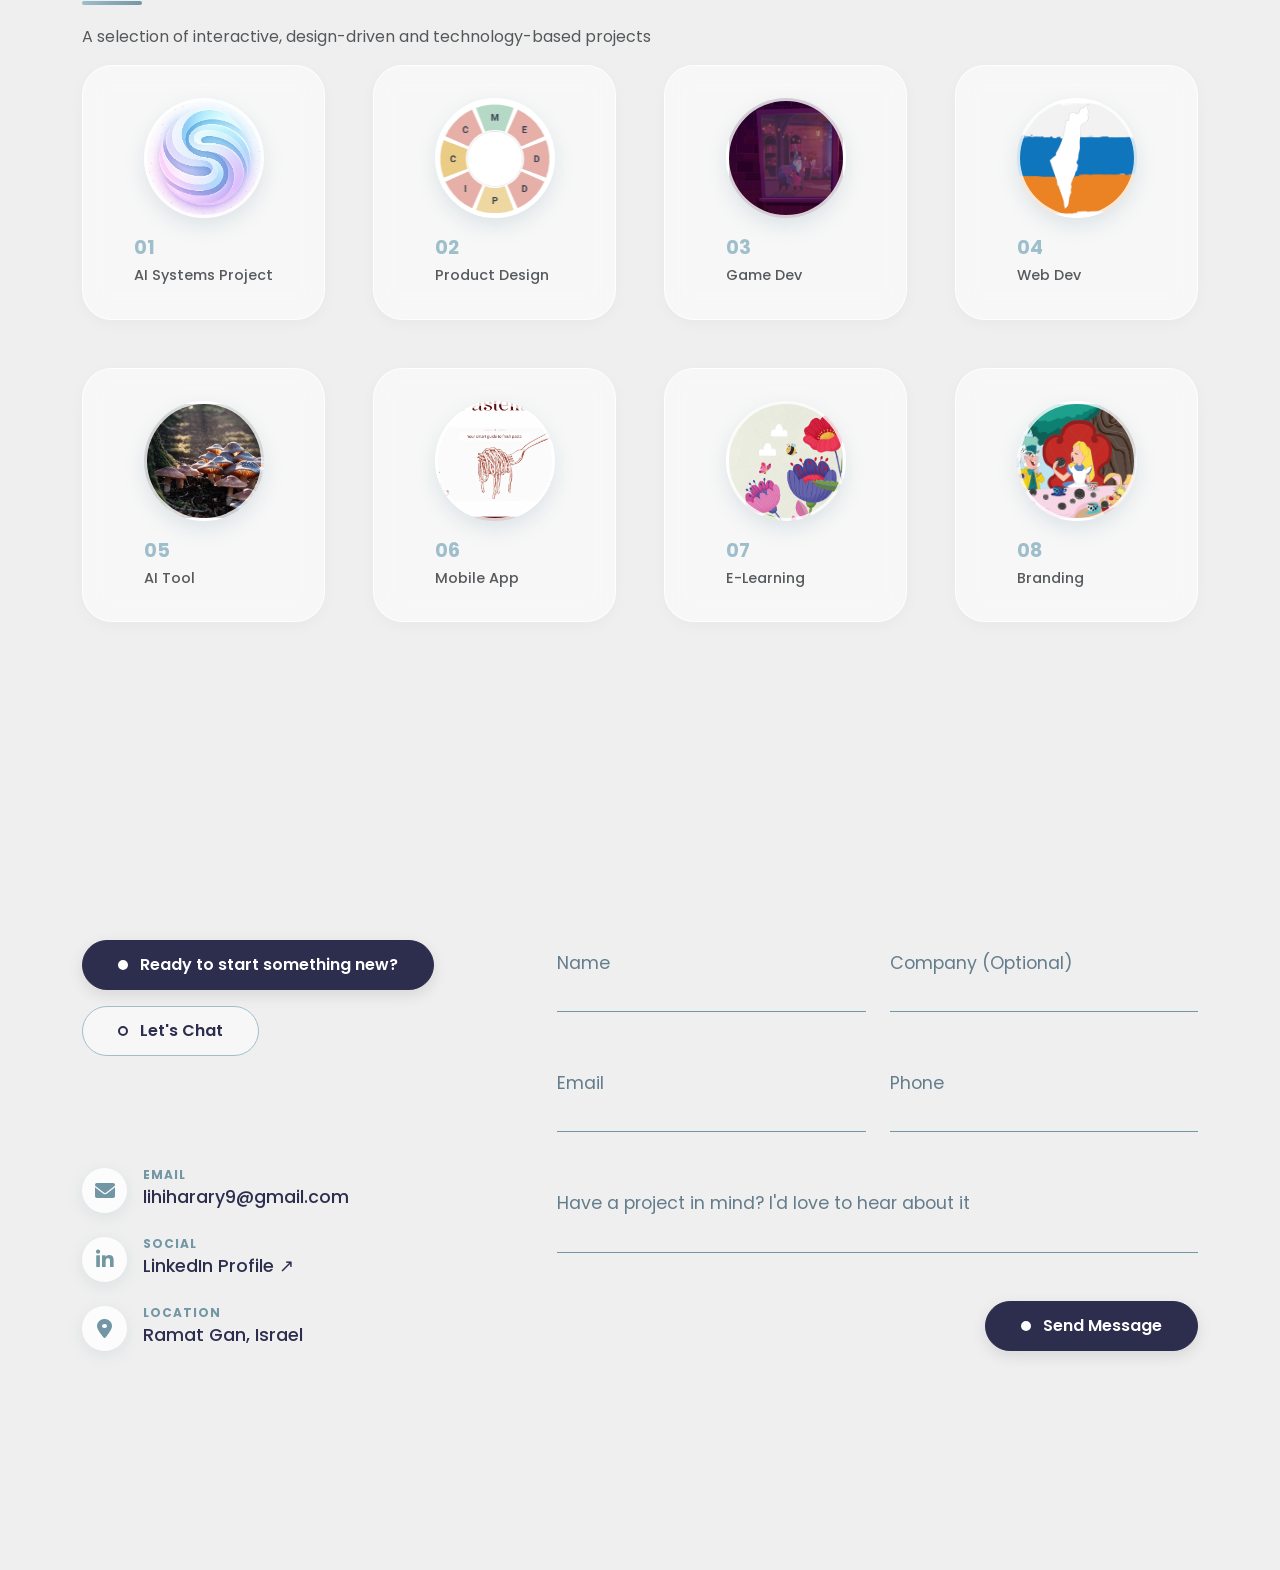
==== commit 84702110: "Update index.html" ====
--- a/index.html
+++ b/index.html
@@ -3,25 +3,17 @@
 <head>
     <meta charset="UTF-8">
     <meta name="viewport" content="width=device-width, initial-scale=1.0">
-
     <title>Lihi Harary | Portfolio</title>
-
     <link href="https://fonts.googleapis.com/css2?family=Rubik:wght@400;600;700;900&display=swap" rel="stylesheet">
     <link href="https://cdn.jsdelivr.net/npm/bootstrap@5.3.0/dist/css/bootstrap.min.css" rel="stylesheet">
     <link rel="stylesheet" href="https://cdnjs.cloudflare.com/ajax/libs/font-awesome/6.0.0/css/all.min.css">
     <link rel="stylesheet" href="styles.css">
-
     <script src="https://www.goat1000.com/tagcanvas.min.js"></script>
-
     <style>
-        /* Enlarge the SYNAPSE logo inside the existing circle */
-
         .project-circle-img.synapse-logo-circle {
             background-size: 160% !important;
             background-position: center center !important;
         }
-
-        /* SYNAPSE project details */
 
         .synapse-layout {
             display: grid;
@@ -80,9 +72,7 @@
         }
     </style>
 </head>
-
 <body>
-
     <div class="background-gradient">
         <div class="blob blob-1"></div>
         <div class="blob blob-2"></div>
@@ -90,114 +80,63 @@
     </div>
 
     <!-- Navigation -->
-
     <nav class="navbar navbar-expand-lg fixed-top glass-nav">
         <div class="container">
-
             <div class="d-flex align-items-center gap-3">
                 <a class="navbar-brand border p-1 rounded-circle m-0" href="#">LH</a>
-
-                <button
-                    id="lang-toggle"
+                <button id="lang-toggle"
                     class="btn border-0 p-0 d-flex flex-column align-items-center justify-content-center"
                     style="color: var(--text-dark); background: transparent; min-width: 40px; height: auto;">
-
-                    <svg
-                        xmlns="http://www.w3.org/2000/svg"
-                        width="22"
-                        height="22"
-                        viewBox="0 0 24 24"
-                        fill="none"
-                        stroke="currentColor"
-                        stroke-width="1.8"
-                        stroke-linecap="round"
-                        stroke-linejoin="round"
-                        style="margin-bottom: 2px;">
-
+                    <svg xmlns="http://www.w3.org/2000/svg" width="22" height="22"
+                        viewBox="0 0 24 24" fill="none" stroke="currentColor" stroke-width="1.8"
+                        stroke-linecap="round" stroke-linejoin="round" style="margin-bottom: 2px;">
                         <circle cx="12" cy="12" r="10"></circle>
                         <line x1="2" y1="12" x2="22" y2="12"></line>
-                        <path d="M12 2a15.3 15.3 0 0 1 4 10 15.3 15.3 0 0 1-4 10 15.3 15.3 0 0 1-4-10 15.3 15.3 0 0 1 4-10z"></path>
+                        <path d="M12 2a15.3 15.3 0 0 1 4 10 15.3 15.3 0 0 1-4 10 15.3 15.3 0 0 1-4-10z"></path>
                     </svg>
-
-                    <span
-                        id="lang-text"
-                        style="font-size: 0.7rem; font-weight: 400; font-family: sans-serif; line-height: 1;">
-                        EN
-                    </span>
+                    <span id="lang-text"
+                        style="font-size: 0.7rem; font-weight: 400; font-family: sans-serif; line-height: 1;">EN</span>
                 </button>
             </div>
-
-            <button
-                class="navbar-toggler"
-                type="button"
-                data-bs-toggle="collapse"
-                data-bs-target="#navbarNav">
+            <button class="navbar-toggler" type="button" data-bs-toggle="collapse" data-bs-target="#navbarNav">
                 <span class="navbar-toggler-icon"></span>
             </button>
-
             <div class="collapse navbar-collapse justify-content-end" id="navbarNav">
                 <ul class="navbar-nav">
-                    <li class="nav-item">
-                        <a class="nav-link" href="#home" data-lang="nav_home">HOME</a>
-                    </li>
-                    <li class="nav-item">
-                        <a class="nav-link" href="#about" data-lang="nav_about">ABOUT</a>
-                    </li>
-                    <li class="nav-item">
-                        <a class="nav-link" href="#projects-section" data-lang="nav_projects">PROJECTS</a>
-                    </li>
-                    <li class="nav-item">
-                        <a class="nav-link" href="#contact" data-lang="nav_contact">CONTACT</a>
-                    </li>
+                    <li class="nav-item"><a class="nav-link" href="#home" data-lang="nav_home">HOME</a></li>
+                    <li class="nav-item"><a class="nav-link" href="#about" data-lang="nav_about">ABOUT</a></li>
+                    <li class="nav-item"><a class="nav-link" href="#projects-section" data-lang="nav_projects">PROJECTS</a></li>
+                    <li class="nav-item"><a class="nav-link" href="#contact" data-lang="nav_contact">CONTACT</a></li>
                 </ul>
             </div>
-
         </div>
     </nav>
 
     <!-- Hero -->
-
     <header id="home" class="hero-section">
         <div class="container hero-container-limit position-relative z-2">
             <div class="row align-items-center justify-content-between gap-5">
-
                 <div class="col-lg-5 text-start">
-                    <h1
-                        class="display-3 fw-bold tracking-wide text-dark-blue"
-                        data-lang="name_main">
-                        LIHI HARARY
-                    </h1>
-
-                    <h2
-                        class="fw-light mb-4 text-uppercase text-gradient-main"
-                        style="letter-spacing: 3px;"
-                        data-lang="hero_subtitle">
-                        Design &amp; Technology
-                    </h2>
-
+                    <h1 class="display-3 fw-bold tracking-wide text-dark-blue" data-lang="name_main">LIHI HARARY</h1>
+                    <h2 class="fw-light mb-4 text-uppercase text-gradient-main"
+                        style="letter-spacing: 3px;" data-lang="hero_subtitle">Design &amp; Technology</h2>
                     <p class="lead mb-5 hero-text" data-lang="hero_text">
                         UX/UI Designer with a B.A. in Instructional Technologies and a
                         foundation in front-end development. Designing intuitive interfaces,
                         clear user flows, and scalable design systems.
                     </p>
-
                     <div class="d-flex gap-3 justify-content-start">
                         <a href="#projects-section" class="btn-glass" data-lang="btn_projects">Projects</a>
                         <a href="#about" class="btn-glass" data-lang="btn_about">About Me</a>
                         <a href="#contact" class="btn-glass btn-glass-primary" data-lang="btn_contact">Contact Me</a>
                     </div>
                 </div>
-
-                <div
-                    class="col-lg-5 d-flex justify-content-center align-items-center position-relative"
-                    style="height: 500px;">
-
+                <div class="col-lg-5 d-flex justify-content-center align-items-center position-relative" style="height: 500px;">
                     <div id="myCanvasContainer">
                         <canvas width="500" height="500" id="myCanvas">
                             <p>Canvas not supported</p>
                         </canvas>
                     </div>
-
                     <div id="tags" style="display: none;">
                         <ul>
                             <li><a href="#"><img src="Media/figmaicon.png" width="60" height="60" alt="Figma"></a></li>
@@ -209,7 +148,6 @@
                             <li><a href="#"><img src="Media/Articulate Storyline 360icon.jpg" width="60" height="60" alt="Storyline"></a></li>
                             <li><a href="#"><img src="Media/unityicon.png" width="60" height="60" alt="Unity"></a></li>
                             <li><a href="#"><img src="Media/chatgpticon.png" width="60" height="60" alt="AI"></a></li>
-
                             <li><a href="#"><img src="Media/figmaicon.png" width="60" height="60" alt="Figma"></a></li>
                             <li><a href="#"><img src="Media/pyton.png" width="60" height="60" alt="Python"></a></li>
                             <li><a href="#"><img src="Media/illustratoricon.png" width="60" height="60" alt="Illustrator"></a></li>
@@ -221,78 +159,40 @@
                             <li><a href="#"><img src="Media/chatgpticon.png" width="60" height="60" alt="AI"></a></li>
                         </ul>
                     </div>
-
-                </div>
-            </div>
-        </div>
-
-        <div
-            class="scroll-down text-center w-100"
-            style="position: absolute; bottom: 30px;">
-            <a href="#about" class="text-dark-blue">
-                <i class="fas fa-chevron-down fa-2x animate-bounce"></i>
-            </a>
+                </div>
+            </div>
+        </div>
+        <div class="scroll-down text-center w-100" style="position: absolute; bottom: 30px;">
+            <a href="#about" class="text-dark-blue"><i class="fas fa-chevron-down fa-2x animate-bounce"></i></a>
         </div>
     </header>
 
     <!-- About -->
-
     <section id="about">
         <div class="container">
             <div class="row justify-content-center g-4">
-
                 <div class="col-lg-3 col-xl-3 d-flex align-items-stretch slide-from-left">
                     <div class="glass-card h-100 text-start d-flex flex-column align-items-start justify-content-center py-4 w-100 px-4">
-
                         <div class="profile-circle mb-3 align-self-center">
                             <img src="Media/ITSME.png" alt="Lihi Harary" class="profile-img">
                         </div>
-
-                        <h3
-                            class="fw-bold mb-1 text-dark-blue w-100 text-start"
-                            data-lang="card_name">
-                            Lihi Harary
-                        </h3>
-
-                        <p
-                            class="text-gradient-main small fw-bold letter-spacing-2 mb-4 text-start"
-                            data-lang="card_role">
-                            UX/UI DESIGN &amp; DEV
-                        </p>
-
-                        <p
-                            class="small fw-bold text-dark-blue mb-4"
-                            data-lang="matrix_role">
-                            UX/UI Designer at Matrix
-                        </p>
-
+                        <h3 class="fw-bold mb-1 text-dark-blue w-100 text-start" data-lang="card_name">Lihi Harary</h3>
+                        <p class="text-gradient-main small fw-bold letter-spacing-2 mb-4 text-start" data-lang="card_role">UX/UI DESIGN &amp; DEV</p>
+                        <p class="small fw-bold text-dark-blue mb-4" data-lang="matrix_role">UX/UI Designer at Matrix</p>
                         <div class="mt-auto w-100 d-flex flex-column gap-2">
-                            <a
-                                href="Media/LihiHarary_CV.pdf"
-                                download="LihiHarary_CV.pdf"
-                                class="btn-glass w-100 py-2 small">
-
+                            <a href="images/LihiMalcaHarary%20_CV.pdf"
+                                download="LihiMalcaHarary _CV.pdf" class="btn-glass w-100 py-2 small">
                                 <i class="fas fa-file-download me-2"></i>
                                 <span data-lang="btn_cv">Download CV</span>
                             </a>
-
-                            <a
-                                href="#contact"
-                                class="btn-glass btn-glass-primary w-100 py-2 small"
-                                data-lang="btn_contact">
-                                Contact Me
-                            </a>
-                        </div>
-
-                    </div>
-                </div>
-
+                            <a href="#contact" class="btn-glass btn-glass-primary w-100 py-2 small" data-lang="btn_contact">Contact Me</a>
+                        </div>
+                    </div>
+                </div>
                 <div class="col-lg-9 col-xl-9 slide-from-right">
                     <div class="glass-card h-100 py-4 px-3 px-lg-5 d-flex flex-column justify-content-center text-start">
-
                         <div class="mb-4">
                             <h4 class="fw-bold mb-2 text-dark-blue" data-lang="about_title">About Me</h4>
-
                             <p class="text-muted fs-6 lh-base mb-0" data-lang="about_text">
                                 UX/UI Designer with a B.A. in Instructional Technologies and a
                                 foundation in front-end development. I design intuitive interfaces
@@ -301,396 +201,224 @@
                                 attention to detail, and AI tools to support an efficient design process.
                             </p>
                         </div>
-
                         <h5 class="text-gradient-main mb-3 d-flex align-items-center gap-2 small fw-bold text-uppercase">
                             <i class="fas fa-layer-group"></i>
                             <span data-lang="core_competencies">Core Competencies</span>
                         </h5>
-
                         <div class="row g-3 mb-3">
-
                             <div class="col-md-3 col-sm-6">
                                 <div class="competency-card glass-inner py-3 text-start px-3">
-                                    <div class="competency-icon mb-2 mx-0">
-                                        <i class="fas fa-pen-nib"></i>
-                                    </div>
+                                    <div class="competency-icon mb-2 mx-0"><i class="fas fa-pen-nib"></i></div>
                                     <h6 class="fw-bold mb-1" data-lang="comp_ux">UX/UI Design</h6>
-                                    <p class="text-muted small" data-lang="desc_ux">
-                                        Wireframing, prototyping, design systems, and designing intuitive interfaces.
-                                    </p>
-                                </div>
-                            </div>
-
+                                    <p class="text-muted small" data-lang="desc_ux">Wireframing, prototyping, design systems, and designing intuitive interfaces.</p>
+                                </div>
+                            </div>
                             <div class="col-md-3 col-sm-6">
                                 <div class="competency-card glass-inner py-3 text-start px-3">
-                                    <div class="competency-icon mb-2 mx-0">
-                                        <i class="fas fa-gamepad"></i>
-                                    </div>
+                                    <div class="competency-icon mb-2 mx-0"><i class="fas fa-gamepad"></i></div>
                                     <h6 class="fw-bold mb-1" data-lang="comp_game">Game Dev</h6>
-                                    <p class="text-muted small" data-lang="desc_game">
-                                        Interactive experiences in Unity &amp; C#.
-                                    </p>
-                                </div>
-                            </div>
-
+                                    <p class="text-muted small" data-lang="desc_game">Interactive experiences in Unity &amp; C#.</p>
+                                </div>
+                            </div>
                             <div class="col-md-3 col-sm-6">
                                 <div class="competency-card glass-inner py-3 text-start px-3">
-                                    <div class="competency-icon mb-2 mx-0">
-                                        <i class="fas fa-code"></i>
-                                    </div>
+                                    <div class="competency-icon mb-2 mx-0"><i class="fas fa-code"></i></div>
                                     <h6 class="fw-bold mb-1" data-lang="comp_web">Web Dev</h6>
-                                    <p class="text-muted small" data-lang="desc_web">
-                                        Responsive websites using HTML, CSS, JS.
-                                    </p>
-                                </div>
-                            </div>
-
+                                    <p class="text-muted small" data-lang="desc_web">Responsive websites using HTML, CSS, JS.</p>
+                                </div>
+                            </div>
                             <div class="col-md-3 col-sm-6">
                                 <div class="competency-card glass-inner py-3 text-start px-3">
-                                    <div class="competency-icon mb-2 mx-0">
-                                        <i class="fas fa-graduation-cap"></i>
-                                    </div>
+                                    <div class="competency-icon mb-2 mx-0"><i class="fas fa-graduation-cap"></i></div>
                                     <h6 class="fw-bold mb-1" data-lang="comp_edu">E-Learning</h6>
-                                    <p class="text-muted small" data-lang="desc_edu">
-                                        Instructional design with Storyline &amp; Rise.
-                                    </p>
-                                </div>
-                            </div>
-
-                        </div>
-
+                                    <p class="text-muted small" data-lang="desc_edu">Instructional design with Storyline &amp; Rise.</p>
+                                </div>
+                            </div>
+                        </div>
                         <div class="row">
                             <div class="col-12">
                                 <div class="competency-card glass-inner py-3 d-flex align-items-center justify-content-between px-4 text-start">
-
                                     <div class="d-flex align-items-center gap-3">
-                                        <div class="competency-icon m-0">
-                                            <i class="fas fa-university"></i>
+                                        <div class="competency-icon m-0"><i class="fas fa-university"></i></div>
+                                        <div>
+                                            <h6 class="fw-bold mb-0" data-lang="degree_title">B.A. in Instructional Technologies</h6>
+                                            <small class="text-secondary" data-lang="degree_inst">Holon Institute of Technology (HIT)</small>
                                         </div>
-
-                                        <div>
-                                            <h6 class="fw-bold mb-0" data-lang="degree_title">
-                                                B.A. in Instructional Technologies
-                                            </h6>
-                                            <small class="text-secondary" data-lang="degree_inst">
-                                                Holon Institute of Technology (HIT)
-                                            </small>
-                                        </div>
-                                    </div>
-
-                                </div>
-                            </div>
-                        </div>
-
-                    </div>
-                </div>
-
+                                    </div>
+                                </div>
+                            </div>
+                        </div>
+                    </div>
+                </div>
             </div>
         </div>
     </section>
 
     <!-- Project cards -->
-
     <section id="projects-section" class="projects-section py-5 position-relative overflow-hidden">
-
         <div class="container position-relative z-2 mb-0.5 reveal-section">
             <div class="projects-header text-start">
-
                 <h2 class="projects-title text-dark-blue">
                     <span data-lang="proj_title_sel">Selected</span>
                     <span class="text-gradient-main" data-lang="proj_title_proj">Projects</span>
                 </h2>
-
                 <div class="title-separator ms-0"></div>
-
                 <p class="projects-subtitle text-muted" data-lang="proj_subtitle">
                     A selection of interactive, design-driven and technology-based projects
                 </p>
-
-            </div>
-        </div>
-
+            </div>
+        </div>
         <div class="container position-relative z-2">
             <div id="projects-grid" class="row justify-content-start g-4 g-lg-5 reveal-grid">
-
                 <!-- 01. SYNAPSE -->
-
-                <div
-                    class="col-lg-3 col-md-6 col-12 project-card-wrapper stagger-item"
-                    onclick="openProject('ai-platform')"
-                    role="button"
-                    tabindex="0"
-                    aria-label="SYNAPSE"
+                <div class="col-lg-3 col-md-6 col-12 project-card-wrapper stagger-item"
+                    onclick="openProject('ai-platform')" role="button" tabindex="0" aria-label="SYNAPSE"
                     onkeydown="if (event.key === 'Enter' || event.key === ' ') { event.preventDefault(); openProject('ai-platform'); }">
-
                     <div class="glass-square-card">
                         <div class="card-inner-content">
-
-                            <div
-                                class="project-circle-img synapse-logo-circle"
-                                style="background-image: url('Media/SynapseLogo.jpeg');">
-
-                                <div class="circle-overlay">
-                                    <h6 class="fw-bold m-0 text-uppercase">SYNAPSE</h6>
-                                </div>
-                            </div>
-
+                            <div class="project-circle-img synapse-logo-circle" style="background-image: url('Media/SynapseLogo.jpeg');">
+                                <div class="circle-overlay"><h6 class="fw-bold m-0 text-uppercase">SYNAPSE</h6></div>
+                            </div>
                             <div class="mt-3 text-start">
                                 <span class="project-number">01</span>
-                                <span
-                                    class="project-cat d-block small text-muted"
-                                    data-lang="cat_ai_systems">
-                                    AI Systems Project
-                                </span>
-                            </div>
-
+                                <span class="project-cat d-block small text-muted" data-lang="cat_ai_systems">AI Systems Project</span>
+                            </div>
                         </div>
                     </div>
                 </div>
 
                 <!-- 02. Back-Up, Product Design -->
-
-                <div
-                    class="col-lg-3 col-md-6 col-12 project-card-wrapper stagger-item"
-                    onclick="openProject('back-up')">
-
+                <div class="col-lg-3 col-md-6 col-12 project-card-wrapper stagger-item" onclick="openProject('back-up')">
                     <div class="glass-square-card">
                         <div class="card-inner-content">
-
-                            <div
-                                class="project-circle-img"
+                            <div class="project-circle-img"
                                 style="background-image: url('Media/buckupbg.png'); background-size: contain !important; background-position: center center !important; background-repeat: no-repeat !important; background-color: #fff;">
-
                                 <div class="circle-overlay">
-                                    <img
-                                        src="Media/Cognyte_Logo.svg.png"
-                                        alt="Cognyte"
-                                        class="img-fluid mb-2"
-                                        style="max-width: 50px;">
-
-                                    <h6 class="fw-bold m-0 text-uppercase" data-lang="bu_card_title">
-                                        Back-Up
-                                    </h6>
-                                </div>
-                            </div>
-
+                                    <img src="Media/Cognyte_Logo.svg.png" alt="Cognyte" class="img-fluid mb-2" style="max-width: 50px;">
+                                    <h6 class="fw-bold m-0 text-uppercase" data-lang="bu_card_title">Back-Up</h6>
+                                </div>
+                            </div>
                             <div class="mt-3 text-start">
                                 <span class="project-number">02</span>
-                                <span class="project-cat d-block small text-muted" data-lang="cat_product">
-                                    Product Design
-                                </span>
-                            </div>
-
+                                <span class="project-cat d-block small text-muted" data-lang="cat_product">Product Design</span>
+                            </div>
                         </div>
                     </div>
                 </div>
 
                 <!-- 03. Magic & Match -->
-
-                <div
-                    class="col-lg-3 col-md-6 col-12 project-card-wrapper stagger-item"
-                    onclick="openProject('magic-match')">
-
+                <div class="col-lg-3 col-md-6 col-12 project-card-wrapper stagger-item" onclick="openProject('magic-match')">
                     <div class="glass-square-card">
                         <div class="card-inner-content">
-
                             <div class="project-circle-img" style="background-image: url('Media/magicandmatchbg.png');">
                                 <div class="circle-overlay">
-                                    <img
-                                        src="Media/magicandmatch.png"
-                                        alt="Logo"
-                                        class="img-fluid mb-2"
-                                        style="max-width: 50px;">
-
-                                    <h6 class="fw-bold m-0 text-uppercase" data-lang="mm_card_title">
-                                        Magic &amp; Match
-                                    </h6>
-                                </div>
-                            </div>
-
+                                    <img src="Media/magicandmatch.png" alt="Logo" class="img-fluid mb-2" style="max-width: 50px;">
+                                    <h6 class="fw-bold m-0 text-uppercase" data-lang="mm_card_title">Magic &amp; Match</h6>
+                                </div>
+                            </div>
                             <div class="mt-3 text-start">
                                 <span class="project-number">03</span>
-                                <span class="project-cat d-block small text-muted" data-lang="cat_gamedev">
-                                    Game Dev
-                                </span>
-                            </div>
-
+                                <span class="project-cat d-block small text-muted" data-lang="cat_gamedev">Game Dev</span>
+                            </div>
                         </div>
                     </div>
                 </div>
 
                 <!-- 04. Ruach Gabit, Web Dev -->
-
-                <div
-                    class="col-lg-3 col-md-6 col-12 project-card-wrapper stagger-item"
-                    onclick="openProject('ruach-gabit')">
-
+                <div class="col-lg-3 col-md-6 col-12 project-card-wrapper stagger-item" onclick="openProject('ruach-gabit')">
                     <div class="glass-square-card">
                         <div class="card-inner-content">
-
                             <div class="project-circle-img" style="background-image: url('Media/logo.png');">
-                                <div class="circle-overlay">
-                                    <h6 class="fw-bold m-0 text-uppercase" data-lang="rg_card_title">
-                                        Ruach Gabit
-                                    </h6>
-                                </div>
-                            </div>
-
+                                <div class="circle-overlay"><h6 class="fw-bold m-0 text-uppercase" data-lang="rg_card_title">Ruach Gabit</h6></div>
+                            </div>
                             <div class="mt-3 text-start">
                                 <span class="project-number">04</span>
-                                <span class="project-cat d-block small text-muted" data-lang="cat_webdev">
-                                    Web Dev
-                                </span>
-                            </div>
-
+                                <span class="project-cat d-block small text-muted" data-lang="cat_webdev">Web Dev</span>
+                            </div>
                         </div>
                     </div>
                 </div>
 
                 <!-- 05. MushBot, AI Tool -->
-
-                <div
-                    class="col-lg-3 col-md-6 col-12 project-card-wrapper stagger-item"
-                    onclick="openProject('mushbot')">
-
+                <div class="col-lg-3 col-md-6 col-12 project-card-wrapper stagger-item" onclick="openProject('mushbot')">
                     <div class="glass-square-card">
                         <div class="card-inner-content">
-
                             <div class="project-circle-img" style="background-image: url('Media/mushbotBG.png');">
-                                <div class="circle-overlay">
-                                    <h6 class="fw-bold m-0 text-uppercase" data-lang="mb_card_title">
-                                        MushBot
-                                    </h6>
-                                </div>
-                            </div>
-
+                                <div class="circle-overlay"><h6 class="fw-bold m-0 text-uppercase" data-lang="mb_card_title">MushBot</h6></div>
+                            </div>
                             <div class="mt-3 text-start">
                                 <span class="project-number">05</span>
-                                <span class="project-cat d-block small text-muted" data-lang="cat_aitool">
-                                    AI Tool
-                                </span>
-                            </div>
-
+                                <span class="project-cat d-block small text-muted" data-lang="cat_aitool">AI Tool</span>
+                            </div>
                         </div>
                     </div>
                 </div>
 
                 <!-- 06. Pastella, Mobile App -->
-
-                <div
-                    class="col-lg-3 col-md-6 col-12 project-card-wrapper stagger-item"
-                    onclick="openProject('pastella')">
-
+                <div class="col-lg-3 col-md-6 col-12 project-card-wrapper stagger-item" onclick="openProject('pastella')">
                     <div class="glass-square-card">
                         <div class="card-inner-content">
-
-                            <div
-                                class="project-circle-img"
+                            <div class="project-circle-img"
                                 style="background-image: url('Media/OpeningPage.png'); background-size: cover; background-position: center center;">
-
-                                <div class="circle-overlay">
-                                    <h6 class="fw-bold m-0 text-uppercase" data-lang="pa_card_title">
-                                        Pastella
-                                    </h6>
-                                </div>
-                            </div>
-
+                                <div class="circle-overlay"><h6 class="fw-bold m-0 text-uppercase" data-lang="pa_card_title">Pastella</h6></div>
+                            </div>
                             <div class="mt-3 text-start">
                                 <span class="project-number">06</span>
-                                <span class="project-cat d-block small text-muted" data-lang="cat_mobile">
-                                    Mobile App
-                                </span>
-                            </div>
-
+                                <span class="project-cat d-block small text-muted" data-lang="cat_mobile">Mobile App</span>
+                            </div>
                         </div>
                     </div>
                 </div>
 
                 <!-- 07. E-Learning -->
-
-                <div
-                    class="col-lg-3 col-md-6 col-12 project-card-wrapper stagger-item"
-                    onclick="openProject('elearning')">
-
+                <div class="col-lg-3 col-md-6 col-12 project-card-wrapper stagger-item" onclick="openProject('elearning')">
                     <div class="glass-square-card">
                         <div class="card-inner-content">
-
                             <div class="project-circle-img" style="background-image: url('Media/ELEARNINGBG.png');">
-                                <div class="circle-overlay">
-                                    <h6 class="fw-bold m-0 text-uppercase" data-lang="el_card_title">
-                                        Growing Plants
-                                    </h6>
-                                </div>
-                            </div>
-
+                                <div class="circle-overlay"><h6 class="fw-bold m-0 text-uppercase" data-lang="el_card_title">Growing Plants</h6></div>
+                            </div>
                             <div class="mt-3 text-start">
                                 <span class="project-number">07</span>
-                                <span class="project-cat d-block small text-muted" data-lang="cat_elearning">
-                                    E-Learning
-                                </span>
-                            </div>
-
+                                <span class="project-cat d-block small text-muted" data-lang="cat_elearning">E-Learning</span>
+                            </div>
                         </div>
                     </div>
                 </div>
 
                 <!-- 08. Branding -->
-
-                <div
-                    class="col-lg-3 col-md-6 col-12 project-card-wrapper stagger-item"
-                    onclick="openProject('oreo')">
-
+                <div class="col-lg-3 col-md-6 col-12 project-card-wrapper stagger-item" onclick="openProject('oreo')">
                     <div class="glass-square-card">
                         <div class="card-inner-content">
-
                             <div class="project-circle-img" style="background-image: url('Media/aliceinworderlandBG.png');">
                                 <div class="circle-overlay">
-                                    <img
-                                        src="Media/aliceinworderlandLOGO.png"
-                                        alt="Logo"
-                                        class="img-fluid mb-2"
-                                        style="max-width: 50px;">
-
-                                    <h6 class="fw-bold m-0 text-uppercase" data-lang="or_card_title">
-                                        Packaging
-                                    </h6>
-                                </div>
-                            </div>
-
+                                    <img src="Media/aliceinworderlandLOGO.png" alt="Logo" class="img-fluid mb-2" style="max-width: 50px;">
+                                    <h6 class="fw-bold m-0 text-uppercase" data-lang="or_card_title">Packaging</h6>
+                                </div>
+                            </div>
                             <div class="mt-3 text-start">
                                 <span class="project-number">08</span>
-                                <span class="project-cat d-block small text-muted" data-lang="cat_branding">
-                                    Branding
-                                </span>
-                            </div>
-
-                        </div>
-                    </div>
-                </div>
-
+                                <span class="project-cat d-block small text-muted" data-lang="cat_branding">Branding</span>
+                            </div>
+                        </div>
+                    </div>
+                </div>
             </div>
         </div>
     </section>
 
     <!-- Project details -->
-
     <div id="project-details-container" class="project-details-overlay d-none">
-
         <!-- Magic & Match -->
-
         <div id="magic-match-content" class="project-details-content glass-modal d-none container-fluid p-0 position-relative">
             <button class="close-project-btn" onclick="closeProject()"><i class="fas fa-times"></i></button>
-
             <div class="row g-0 h-100">
                 <div class="col-lg-6 p-5 d-flex flex-column overflow-auto h-100 content-side">
                     <div class="d-flex align-items-center gap-3 mb-3">
                         <span class="tech-tag" data-lang="tag_gamedev">Game Development</span>
                         <span class="text-muted"><i class="far fa-calendar-alt"></i> 2024</span>
                     </div>
-
                     <h2 class="display-6 fw-bold mb-2 text-dark-blue" data-lang="mm_title">Magic &amp; Match</h2>
                     <p class="text-gradient-main mb-4 small fw-bold" data-lang="mm_subtitle">Developed in Unity &amp; C# | Custom Game Generator</p>
-
                     <div class="mb-4 description-text flex-grow-1">
                         <h5 class="border-bottom pb-2 d-inline-block border-secondary" data-lang="header_about_proj">About the Project</h5>
                         <p class="mt-2" data-lang="mm_desc1">An interactive 2D educational matching game, fully designed and programmed in Unity with C#.</p>
@@ -699,21 +427,18 @@
                         <h5 class="mt-4 border-bottom pb-2 d-inline-block border-secondary" data-lang="mm_header_goal">Goal &amp; Uniqueness</h5>
                         <p class="mt-2" data-lang="mm_desc4">The game blends learning with interactivity, as players match enchanted clouds to lift a floating house back into the sky.</p>
                     </div>
-
                     <div class="mb-4">
                         <a href="https://www.figma.com/proto/HCdMpr9q2Zk4ZA4VC6ApWR/%D7%90%D7%A4%D7%99%D7%95%D7%9F-Magic---Match" target="_blank" class="text-muted text-decoration-none">
                             <i class="fab fa-figma me-2"></i>
                             <span data-lang="link_figma">Link for Figma Wireframes</span>
                         </a>
                     </div>
-
                     <div class="mb-4 tech-stack">
                         <span class="tech-tag">C#</span>
                         <span class="tech-tag">Unity</span>
                         <span class="tech-tag">Figma</span>
                         <span class="tech-tag">Illustrator</span>
                     </div>
-
                     <div class="mt-auto">
                         <a href="https://triangle.telem-hit.net/2025/MagicMatch_LihiRazKoral/Game" target="_blank" class="btn btn-glass-primary w-100">
                             <span data-lang="btn_view_live">View Live Project</span>
@@ -721,71 +446,55 @@
                         </a>
                     </div>
                 </div>
-
                 <div class="col-lg-6 d-none d-lg-block position-relative image-side bg-glass-dark">
                     <div class="h-100 w-100 d-flex align-items-center justify-content-center">
                         <div id="magicMatchGallery" class="carousel slide carousel-fade h-100 w-100" data-bs-ride="false">
-
                             <div class="carousel-indicators">
                                 <button type="button" data-bs-target="#magicMatchGallery" data-bs-slide-to="0" class="active"></button>
                                 <button type="button" data-bs-target="#magicMatchGallery" data-bs-slide-to="1"></button>
                                 <button type="button" data-bs-target="#magicMatchGallery" data-bs-slide-to="2"></button>
                                 <button type="button" data-bs-target="#magicMatchGallery" data-bs-slide-to="3"></button>
                             </div>
-
                             <div class="carousel-inner h-100">
                                 <div class="carousel-item active h-100">
                                     <div class="d-flex flex-column align-items-center justify-content-center h-100 pb-5">
-                                        <div class="text-center mb-3 px-5 position-relative z-2">
-                                            <h5 class="fw-bold mb-1" data-lang="mm_gal_1">Custom Game Generator</h5>
-                                        </div>
+                                        <div class="text-center mb-3 px-5 position-relative z-2"><h5 class="fw-bold mb-1" data-lang="mm_gal_1">Custom Game Generator</h5></div>
                                         <video autoplay muted loop playsinline class="shadow-lg rounded" style="max-height: 55vh; max-width: 90%;">
                                             <source src="Media/meholel.mp4" type="video/mp4">
                                         </video>
                                     </div>
                                 </div>
-
                                 <div class="carousel-item h-100">
                                     <div class="d-flex flex-column align-items-center justify-content-center h-100 pb-5">
-                                        <div class="text-center mb-3 px-5 position-relative z-2">
-                                            <h5 class="fw-bold mb-1" data-lang="mm_gal_2">Opening Cinematic</h5>
-                                        </div>
+                                        <div class="text-center mb-3 px-5 position-relative z-2"><h5 class="fw-bold mb-1" data-lang="mm_gal_2">Opening Cinematic</h5></div>
                                         <video autoplay muted loop playsinline class="shadow-lg rounded" style="max-height: 55vh; max-width: 90%;">
                                             <source src="Media/OpeningCinematicc.mp4" type="video/mp4">
                                         </video>
                                     </div>
                                 </div>
-
                                 <div class="carousel-item h-100">
                                     <div class="d-flex flex-column align-items-center justify-content-center h-100 pb-5">
-                                        <div class="text-center mb-3 px-5 position-relative z-2">
-                                            <h5 class="fw-bold mb-1" data-lang="mm_gal_3">Core Gameplay</h5>
-                                        </div>
+                                        <div class="text-center mb-3 px-5 position-relative z-2"><h5 class="fw-bold mb-1" data-lang="mm_gal_3">Core Gameplay</h5></div>
                                         <video autoplay muted loop playsinline class="shadow-lg rounded" style="max-height: 55vh; max-width: 90%;">
                                             <source src="Media/thegame.mp4" type="video/mp4">
                                         </video>
                                     </div>
                                 </div>
-
                                 <div class="carousel-item h-100">
                                     <div class="d-flex flex-column align-items-center justify-content-center h-100 pb-5">
-                                        <div class="text-center mb-3 px-5 position-relative z-2">
-                                            <h5 class="fw-bold mb-1" data-lang="mm_gal_4">Ending &amp; Feedback</h5>
-                                        </div>
+                                        <div class="text-center mb-3 px-5 position-relative z-2"><h5 class="fw-bold mb-1" data-lang="mm_gal_4">Ending &amp; Feedback</h5></div>
                                         <video autoplay muted loop playsinline class="shadow-lg rounded" style="max-height: 55vh; max-width: 90%;">
                                             <source src="Media/Endinganimationn.mp4" type="video/mp4">
                                         </video>
                                     </div>
                                 </div>
                             </div>
-
                             <button class="carousel-control-prev" type="button" data-bs-target="#magicMatchGallery" data-bs-slide="prev">
                                 <span class="carousel-control-prev-icon"></span>
                             </button>
                             <button class="carousel-control-next" type="button" data-bs-target="#magicMatchGallery" data-bs-slide="next">
                                 <span class="carousel-control-next-icon"></span>
                             </button>
-
                         </div>
                     </div>
                 </div>
@@ -793,20 +502,16 @@
         </div>
 
         <!-- Ruach Gabit -->
-
         <div id="ruach-gabit-content" class="project-details-content glass-modal d-none container-fluid p-0 position-relative">
             <button class="close-project-btn" onclick="closeProject()"><i class="fas fa-times"></i></button>
-
             <div class="row g-0 h-100">
                 <div class="col-lg-6 p-5 d-flex flex-column overflow-auto h-100 content-side">
                     <div class="d-flex align-items-center gap-3 mb-3">
                         <span class="tech-tag" data-lang="tag_webdev">Web Development</span>
                         <span class="text-muted"><i class="far fa-calendar-alt"></i> 2024</span>
                     </div>
-
                     <h2 class="display-6 fw-bold mb-2 text-dark-blue" data-lang="rg_title">Ruach Gabit</h2>
                     <p class="text-gradient-main mb-4 small fw-bold" data-lang="rg_subtitle">Social-Impact Website</p>
-
                     <div class="mb-4 description-text flex-grow-1">
                         <h5 class="border-bottom pb-2 d-inline-block border-secondary" data-lang="header_about_proj">About the Project</h5>
                         <p class="mt-2" data-lang="rg_desc1">“Ruach Gabit” , A Social-Impact Website Supporting Independent Businesses During Iron Swords War.</p>
@@ -814,20 +519,17 @@
                         <p data-lang="rg_desc3">The website was built entirely with HTML, CSS, and JavaScript, combining responsive web design with interactive front-end functionality.</p>
                         <h5 class="mt-4 border-bottom pb-2 d-inline-block border-secondary" data-lang="rg_header_feat">Interactive Features</h5>
                         <p class="mt-2" data-lang="rg_desc4">Includes interactive registration form that allows business owners to sign up for the platform , dynamically adapting to user input through JavaScript event-driven logic.</p>
-
                         <a href="https://appdani.github.io/volForm/interactive-form/volForm.html" target="_blank" class="text-muted small">
                             <i class="fas fa-file-signature me-1"></i>
                             <span data-lang="link_form">View Interactive Form</span>
                         </a>
                     </div>
-
                     <div class="mb-4 tech-stack">
                         <span class="tech-tag">HTML</span>
                         <span class="tech-tag">CSS</span>
                         <span class="tech-tag">JavaScript</span>
                         <span class="tech-tag">Illustrator</span>
                     </div>
-
                     <div class="mt-auto">
                         <a href="https://ruach-gabit-project.onrender.com/" target="_blank" class="btn btn-glass-primary w-100">
                             <span data-lang="btn_view_live">View Live Project</span>
@@ -835,7 +537,6 @@
                         </a>
                     </div>
                 </div>
-
                 <div class="col-lg-6 d-none d-lg-block position-relative image-side bg-glass-dark">
                     <div class="h-100 w-100 d-flex align-items-center justify-content-center p-4">
                         <video autoplay muted loop playsinline class="w-100 shadow-lg" style="border-radius: 15px;">
@@ -847,20 +548,16 @@
         </div>
 
         <!-- MushBot -->
-
         <div id="mushbot-content" class="project-details-content glass-modal d-none container-fluid p-0 position-relative">
             <button class="close-project-btn" onclick="closeProject()"><i class="fas fa-times"></i></button>
-
             <div class="row g-0 h-100">
                 <div class="col-lg-6 p-5 d-flex flex-column overflow-auto h-100 content-side">
                     <div class="d-flex align-items-center gap-3 mb-3">
                         <span class="tech-tag" data-lang="tag_aidev">AI Development</span>
                         <span class="text-muted"><i class="far fa-calendar-alt"></i> 2024</span>
                     </div>
-
                     <h2 class="display-6 fw-bold mb-2 text-dark-blue" data-lang="mb_title">MushBot</h2>
                     <p class="text-gradient-main mb-4 small fw-bold" data-lang="mb_subtitle">AI-Powered Mushroom Identification</p>
-
                     <div class="mb-4 description-text flex-grow-1">
                         <h5 class="border-bottom pb-2 d-inline-block border-secondary" data-lang="header_about_proj">About the Project</h5>
                         <p class="mt-2" data-lang="mb_desc1">Mushbot bridges the gap between nature and technology to help travelers identify mushrooms safely.</p>
@@ -871,14 +568,12 @@
                         <h5 class="mt-4 border-bottom pb-2 d-inline-block border-secondary" data-lang="header_tools">Tools &amp; Technologies</h5>
                         <p class="mt-2" data-lang="mb_desc6">Built entirely with HTML, CSS, and JavaScript. <br> integrated multiple AI and Web tools including Kindwise API, ml5.js, Gemini, and Suno AI.</p>
                     </div>
-
                     <div class="mb-4 tech-stack">
                         <span class="tech-tag">JavaScript</span>
                         <span class="tech-tag">Kindwise API</span>
                         <span class="tech-tag">ml5.js</span>
                         <span class="tech-tag">Gen AI</span>
                     </div>
-
                     <div class="mt-auto">
                         <a href="https://mushbot.onrender.com/" target="_blank" class="btn btn-glass-primary w-100">
                             <span data-lang="btn_view_live">View Live Project</span>
@@ -886,7 +581,6 @@
                         </a>
                     </div>
                 </div>
-
                 <div class="col-lg-6 d-none d-lg-block position-relative image-side bg-glass-dark">
                     <div class="h-100 w-100 d-flex align-items-center justify-content-center p-4">
                         <video autoplay muted loop playsinline class="w-100 shadow-lg" style="border-radius: 15px;">
@@ -898,20 +592,16 @@
         </div>
 
         <!-- E-Learning -->
-
         <div id="elearning-content" class="project-details-content glass-modal d-none container-fluid p-0 position-relative">
             <button class="close-project-btn" onclick="closeProject()"><i class="fas fa-times"></i></button>
-
             <div class="row g-0 h-100">
                 <div class="col-lg-6 p-5 d-flex flex-column overflow-auto h-100 content-side">
                     <div class="d-flex align-items-center gap-3 mb-3">
                         <span class="tech-tag" data-lang="tag_instdesign">Instructional Design</span>
                         <span class="text-muted"><i class="far fa-calendar-alt"></i> 2025</span>
                     </div>
-
                     <h2 class="display-6 fw-bold mb-2 text-dark-blue" data-lang="el_title">Growing &amp; Caring for Plants</h2>
                     <p class="text-gradient-main mb-4 small fw-bold" data-lang="el_subtitle">Interactive Module for Children</p>
-
                     <div class="mb-4 description-text flex-grow-1">
                         <h5 class="border-bottom pb-2 d-inline-block border-secondary" data-lang="header_about_proj">About the Project</h5>
                         <p class="mt-2" data-lang="el_desc1">This interactive e-learning designed specifically for young children to introduce the three essential conditions for plant growth: soil, water, and sunlight.</p>
@@ -920,13 +610,11 @@
                         <p class="mt-2" data-lang="el_desc3">All visual elements,illustrations, icons, and layout,were fully created in <strong>Adobe Illustrator</strong>, using a clean, playful, and age-appropriate vector style.</p>
                         <p data-lang="el_desc4">The module was built in <strong>Articulate Storyline 360</strong>, combining instructional design principles with custom visual storytelling.</p>
                     </div>
-
                     <div class="mb-4 tech-stack">
                         <span class="tech-tag">Articulate Storyline 360</span>
                         <span class="tech-tag">Adobe Illustrator</span>
                         <span class="tech-tag">Instructional Design</span>
                     </div>
-
                     <div class="mt-auto">
                         <a href="https://360.articulate.com/review/content/fbfcc041-d87a-441d-8987-96591393ee15/review" target="_blank" class="btn btn-glass-primary w-100">
                             <span data-lang="btn_view_live">View Live Project</span>
@@ -934,11 +622,9 @@
                         </a>
                     </div>
                 </div>
-
                 <div class="col-lg-6 d-none d-lg-block position-relative image-side bg-glass-dark">
                     <div class="h-100 w-100 d-flex align-items-center justify-content-center">
                         <div id="elearningGallery" class="carousel slide carousel-fade h-100 w-100" data-bs-ride="false">
-
                             <div class="carousel-indicators">
                                 <button type="button" data-bs-target="#elearningGallery" data-bs-slide-to="0" class="active"></button>
                                 <button type="button" data-bs-target="#elearningGallery" data-bs-slide-to="1"></button>
@@ -953,7 +639,6 @@
                                 <button type="button" data-bs-target="#elearningGallery" data-bs-slide-to="10"></button>
                                 <button type="button" data-bs-target="#elearningGallery" data-bs-slide-to="11"></button>
                             </div>
-
                             <div class="carousel-inner h-100">
                                 <div class="carousel-item active h-100"><div class="d-flex flex-column align-items-center justify-content-center h-100 pb-5"><img src="Media/ELEARNING1.png" class="img-fluid shadow-lg rounded" style="max-height: 55vh; max-width: 90%; object-fit: contain;" alt="E-Learning Screen 1"></div></div>
                                 <div class="carousel-item h-100"><div class="d-flex flex-column align-items-center justify-content-center h-100 pb-5"><img src="Media/ELEARNING2.png" class="img-fluid shadow-lg rounded" style="max-height: 55vh; max-width: 90%; object-fit: contain;" alt="E-Learning Screen 2"></div></div>
@@ -968,14 +653,12 @@
                                 <div class="carousel-item h-100"><div class="d-flex flex-column align-items-center justify-content-center h-100 pb-5"><img src="Media/ELEARNING11.png" class="img-fluid shadow-lg rounded" style="max-height: 55vh; max-width: 90%; object-fit: contain;" alt="E-Learning Screen 11"></div></div>
                                 <div class="carousel-item h-100"><div class="d-flex flex-column align-items-center justify-content-center h-100 pb-5"><img src="Media/ELEARNING12.png" class="img-fluid shadow-lg rounded" style="max-height: 55vh; max-width: 90%; object-fit: contain;" alt="E-Learning Screen 12"></div></div>
                             </div>
-
                             <button class="carousel-control-prev" type="button" data-bs-target="#elearningGallery" data-bs-slide="prev">
                                 <span class="carousel-control-prev-icon"></span>
                             </button>
                             <button class="carousel-control-next" type="button" data-bs-target="#elearningGallery" data-bs-slide="next">
                                 <span class="carousel-control-next-icon"></span>
                             </button>
-
                         </div>
                     </div>
                 </div>
@@ -983,20 +666,16 @@
         </div>
 
         <!-- Oreo -->
-
         <div id="oreo-content" class="project-details-content glass-modal d-none container-fluid p-0 position-relative">
             <button class="close-project-btn" onclick="closeProject()"><i class="fas fa-times"></i></button>
-
             <div class="row g-0 h-100">
                 <div class="col-lg-6 p-5 d-flex flex-column overflow-auto h-100 content-side">
                     <div class="d-flex align-items-center gap-3 mb-3">
                         <span class="tech-tag" data-lang="tag_branding">Brand Identity</span>
                         <span class="text-muted"><i class="far fa-calendar-alt"></i> 2025</span>
                     </div>
-
                     <h2 class="display-6 fw-bold mb-2 text-dark-blue" data-lang="or_title">Oreo Rebranding Project</h2>
                     <p class="text-gradient-main mb-4 small fw-bold" data-lang="or_subtitle">Visual Identity &amp; Packaging Design</p>
-
                     <div class="mb-4 description-text flex-grow-1">
                         <h5 class="border-bottom pb-2 d-inline-block border-secondary" data-lang="header_about_proj">About the Project</h5>
                         <p class="mt-2" data-lang="or_desc1">This project reimagines the classic Oreo cookie through a creative rebranding process inspired by storytelling and user experience principles.</p>
@@ -1006,100 +685,78 @@
                         <p data-lang="or_desc4">All visual elements were created in Adobe Illustrator, following brand and print standards for real-world packaging production, including front, back, and side panels with nutritional information and barcodes.</p>
                         <p data-lang="or_desc5">The project demonstrates a strong sense of visual strategy, brand storytelling, and attention to detail, emphasizing how design can connect emotion, nostalgia, and product experience.</p>
                     </div>
-
                     <div class="mb-4 tech-stack">
                         <span class="tech-tag">Adobe Illustrator</span>
                         <span class="tech-tag">Branding</span>
                         <span class="tech-tag">Packaging Design</span>
                     </div>
                 </div>
-
                 <div class="col-lg-6 d-none d-lg-block position-relative image-side overflow-auto h-100 bg-glass-dark">
                     <div class="w-100 d-flex justify-content-center p-4">
-                        <img
-                            src="Media/aliceinworderland.png"
-                            class="shadow-lg rounded img-fluid"
-                            style="width: 100%; height: auto;"
-                            alt="Oreo Rebranding Vertical">
+                        <img src="Media/aliceinworderland.png" class="shadow-lg rounded img-fluid" style="width: 100%; height: auto;" alt="Oreo Rebranding Vertical">
                     </div>
                 </div>
             </div>
         </div>
 
         <!-- Back-Up -->
-
         <div id="back-up-content" class="project-details-content glass-modal d-none container-fluid p-0 position-relative">
             <button class="close-project-btn" onclick="closeProject()"><i class="fas fa-times"></i></button>
-
             <div class="row g-0 h-100">
                 <div class="col-lg-6 p-5 d-flex flex-column overflow-auto h-100 content-side">
                     <div class="d-flex align-items-center gap-3 mb-3">
                         <span class="tech-tag" data-lang="tag_product">Product Design &amp; UX</span>
                         <span class="text-muted"><i class="far fa-calendar-alt"></i> 2025</span>
                     </div>
-
                     <h2 class="display-6 fw-bold mb-2 text-dark-blue" data-lang="bu_title">Back-Up: Salesforce Companion</h2>
                     <p class="text-gradient-main mb-4 small fw-bold" data-lang="bu_subtitle">Smart Performance Support for Cognyte</p>
-
                     <div class="mb-4 description-text flex-grow-1">
                         <h5 class="border-bottom pb-2 d-inline-block border-secondary" data-lang="bu_h1">1. Organization &amp; The Challenge</h5>
                         <p class="mt-2" data-lang="bu_p1"><strong>Client:</strong> Cognyte (NASDAQ: CGNT). Context: A complex B2G sales environment with long cycles.</p>
                         <p data-lang="bu_p2"><strong>The Problem:</strong> Despite MEDDPICC training, sales reps viewed Salesforce as a bureaucratic burden ("policing tool"), leading to poor data quality and forcing management to rely on guesswork for forecasting.</p>
-
                         <h5 class="mt-4 border-bottom pb-2 d-inline-block border-secondary" data-lang="bu_h2">2. The Solution: Back-Up</h5>
                         <p class="mt-2" data-lang="bu_p3">Instead of traditional training, we created a smart performance-support overlay that turns Salesforce into a proactive companion.</p>
-
                         <strong data-lang="bu_strong1">The Sales Representative’s Perspective (Efficiency &amp; Trust):</strong>
-
                         <ul class="list-unstyled mt-2 small text-secondary">
                             <li class="mb-2"><i class="fas fa-check text-gradient-main me-2"></i><span data-lang="bu_li1"><strong>Pre-Meeting:</strong> A "Smart Cheat-Sheet" with tailored critical questions.</span></li>
                             <li class="mb-2"><i class="fas fa-check text-gradient-main me-2"></i><span data-lang="bu_li2"><strong>During Meeting:</strong> Distraction-free interface to focus on the conversation.</span></li>
                             <li class="mb-2"><i class="fas fa-check text-gradient-main me-2"></i><span data-lang="bu_li3"><strong>AI Copilot:</strong> Listens, analyzes, and auto-populates CRM fields. Removes manual grunt work.</span></li>
                             <li class="mb-2"><i class="fas fa-check text-gradient-main me-2"></i><span data-lang="bu_li4"><strong>Data Control:</strong> Clear separation between private notes and public/managerial data.</span></li>
                         </ul>
-
                         <strong data-lang="bu_strong2">The Manager’s Perspective (Control &amp; Visibility):</strong>
-
                         <ul class="list-unstyled mt-2 small text-secondary">
                             <li class="mb-2"><i class="fas fa-check text-gradient-main me-2"></i><span data-lang="bu_li5"><strong>Instant Visualization:</strong> "Color Wheels" show deal health at a glance (identifying missing data).</span></li>
                             <li class="mb-2"><i class="fas fa-check text-gradient-main me-2"></i><span data-lang="bu_li6"><strong>Smart Gates:</strong> Identifies Red status (missing criteria) and prevents premature advancement.</span></li>
                             <li class="mb-2"><i class="fas fa-check text-gradient-main me-2"></i><span data-lang="bu_li7"><strong>Insights:</strong> Analyzes bottlenecks for reliable forecasting.</span></li>
                         </ul>
-
                         <h5 class="mt-4 border-bottom pb-2 d-inline-block border-secondary" data-lang="bu_h3">3. The Process</h5>
                         <p class="mt-2" data-lang="bu_p4">We shifted the mindset from "Enforcement" to "Performance Support". Key elements included:</p>
-
                         <ul class="list-unstyled mt-2 small text-secondary">
                             <li class="mb-2"><i class="fas fa-arrow-right text-gradient-main me-2"></i><span data-lang="bu_li8"><strong>User Research:</strong> Identifying the friction points in the current workflow.</span></li>
                             <li class="mb-2"><i class="fas fa-arrow-right text-gradient-main me-2"></i><span data-lang="bu_li9"><strong>"Safe Space" Principle:</strong> Architectural separation between drafts and public view to build trust.</span></li>
                             <li class="mb-2"><i class="fas fa-arrow-right text-gradient-main me-2"></i><span data-lang="bu_li10"><strong>Modular Development:</strong> Scalable from Logic Wizard to advanced AI Copilot.</span></li>
                         </ul>
                     </div>
-
                     <div class="mb-4 tech-stack">
                         <span class="tech-tag">AI Development (Lovable)</span>
                         <span class="tech-tag">UX/UI</span>
                         <span class="tech-tag">Behavioral Design</span>
                         <span class="tech-tag">MEDDPICC Methodology</span>
                     </div>
-
                     <div class="d-flex gap-3 w-100 mt-auto">
                         <a href="https://command-deal-nexus.lovable.app/" target="_blank" class="btn btn-glass-primary flex-fill text-center d-flex justify-content-center align-items-center">
                             <span data-lang="btn_manager_view">Manager View</span>
                             <i class="fas fa-external-link-alt ms-2"></i>
                         </a>
-
                         <a href="https://cognyte-dealflow.lovable.app" target="_blank" class="btn btn-glass flex-fill text-center d-flex justify-content-center align-items-center">
                             <span data-lang="btn_rep_view">Sales Representative View</span>
                             <i class="fas fa-external-link-alt ms-2"></i>
                         </a>
                     </div>
                 </div>
-
                 <div class="col-lg-6 d-none d-lg-block position-relative image-side bg-glass-dark">
                     <div class="h-100 w-100 d-flex align-items-center justify-content-center">
                         <div id="backupGallery" class="carousel slide carousel-fade h-100 w-100" data-bs-ride="false">
-
                             <div class="carousel-indicators">
                                 <button type="button" data-bs-target="#backupGallery" data-bs-slide-to="0" class="active"></button>
                                 <button type="button" data-bs-target="#backupGallery" data-bs-slide-to="1"></button>
@@ -1107,7 +764,6 @@
                                 <button type="button" data-bs-target="#backupGallery" data-bs-slide-to="3"></button>
                                 <button type="button" data-bs-target="#backupGallery" data-bs-slide-to="4"></button>
                             </div>
-
                             <div class="carousel-inner h-100">
                                 <div class="carousel-item active h-100">
                                     <div class="d-flex flex-column align-items-center justify-content-center h-100 pb-5">
@@ -1118,7 +774,6 @@
                                         <img src="Media/manager1.png" class="img-fluid shadow-lg rounded" style="max-height: 55vh; max-width: 90%; object-fit: contain;">
                                     </div>
                                 </div>
-
                                 <div class="carousel-item h-100">
                                     <div class="d-flex flex-column align-items-center justify-content-center h-100 pb-5">
                                         <div class="text-center mb-3 px-5 position-relative z-2">
@@ -1128,7 +783,6 @@
                                         <img src="Media/manager2.png" class="img-fluid shadow-lg rounded" style="max-height: 55vh; max-width: 90%; object-fit: contain;">
                                     </div>
                                 </div>
-
                                 <div class="carousel-item h-100">
                                     <div class="d-flex flex-column align-items-center justify-content-center h-100 pb-5">
                                         <div class="text-center mb-3 px-5 position-relative z-2">
@@ -1138,7 +792,6 @@
                                         <img src="Media/Salesrepresentativedurongnoai.png" class="img-fluid shadow-lg rounded" style="max-height: 55vh; max-width: 90%; object-fit: contain;">
                                     </div>
                                 </div>
-
                                 <div class="carousel-item h-100">
                                     <div class="d-flex flex-column align-items-center justify-content-center h-100 pb-5">
                                         <div class="text-center mb-3 px-5 position-relative z-2">
@@ -1148,7 +801,6 @@
                                         <img src="Media/Sales representativepregreennoai.png" class="img-fluid shadow-lg rounded" style="max-height: 55vh; max-width: 90%; object-fit: contain;">
                                     </div>
                                 </div>
-
                                 <div class="carousel-item h-100">
                                     <div class="d-flex flex-column align-items-center justify-content-center h-100 pb-5">
                                         <div class="text-center mb-3 px-5 position-relative z-2">
@@ -1159,14 +811,12 @@
                                     </div>
                                 </div>
                             </div>
-
                             <button class="carousel-control-prev" type="button" data-bs-target="#backupGallery" data-bs-slide="prev">
                                 <span class="carousel-control-prev-icon"></span>
                             </button>
                             <button class="carousel-control-next" type="button" data-bs-target="#backupGallery" data-bs-slide="next">
                                 <span class="carousel-control-next-icon"></span>
                             </button>
-
                         </div>
                     </div>
                 </div>
@@ -1174,32 +824,25 @@
         </div>
 
         <!-- Pastella -->
-
         <div id="pastella-content" class="project-details-content glass-modal d-none container-fluid p-0 position-relative">
             <button class="close-project-btn" onclick="closeProject()"><i class="fas fa-times"></i></button>
-
             <div class="row g-0 h-100">
                 <div class="col-lg-6 p-5 d-flex flex-column overflow-auto h-100 content-side">
                     <div class="d-flex align-items-center gap-3 mb-3">
                         <span class="tech-tag" data-lang="tag_mobile">Mobile App Design</span>
                         <span class="text-muted"><i class="far fa-calendar-alt"></i> 2026</span>
                     </div>
-
                     <h2 class="display-6 fw-bold mb-2 text-dark-blue" data-lang="pa_title">Pastella</h2>
                     <p class="text-gradient-main mb-4 small fw-bold" data-lang="pa_subtitle">Mobile App for a Smart Pasta Maker</p>
-
                     <div class="mb-4 description-text flex-grow-1">
                         <h5 class="border-bottom pb-2 d-inline-block border-secondary" data-lang="pa_h1">Concept &amp; UX Process</h5>
                         <p class="mt-2" data-lang="pa_desc1">Pastella is a mobile app concept designed for a home pasta-making machine, created to make the pasta preparation process clearer, simpler, and more enjoyable.</p>
                         <p data-lang="pa_desc2">The project was designed from scratch in Figma, from information architecture and user flow to a fully interactive prototype. The goal was to simulate the complete user journey, reduce clicks, and lower visual load.</p>
-
                         <h5 class="mt-4 border-bottom pb-2 d-inline-block border-secondary" data-lang="pa_h2">Visual Language</h5>
                         <p class="mt-2" data-lang="pa_desc3">The UI language is culinary, elegant, and minimal. Delicate line-art illustrations, deep burgundy, and a soft cream background create clear contrast and high readability while working in the kitchen.</p>
-
                         <h5 class="mt-4 border-bottom pb-2 d-inline-block border-secondary" data-lang="pa_h3">Generative AI Process</h5>
                         <p class="mt-2" data-lang="pa_desc4">Generative AI tools were used to create the graphic assets, including the machine, pasta discs, and ingredients. Through precise prompt engineering, the visual style stayed consistent across all screens.</p>
                     </div>
-
                     <div class="mb-4 tech-stack">
                         <span class="tech-tag">Figma</span>
                         <span class="tech-tag">UX/UI Design</span>
@@ -1207,23 +850,17 @@
                         <span class="tech-tag">Generative AI</span>
                         <span class="tech-tag">Prompt Engineering</span>
                     </div>
-
                     <div class="mt-auto">
-                        <a
-                            href="https://www.figma.com/proto/HaXXEAI2uwouxoMByUvhTI/%D7%A2%D7%99%D7%A6%D7%95%D7%91-%D7%9E%D7%9E%D7%A9%D7%A7%D7%99%D7%9D-%D7%9C%D7%9E%D7%95%D7%91%D7%99%D7%99%D7%9C?node-id=77-15&amp;t=ZushjgmuwgEF2fRM-1&amp;scaling=scale-down&amp;content-scaling=fixed&amp;page-id=71%3A7&amp;starting-point-node-id=349%3A139"
-                            target="_blank"
-                            class="btn btn-glass-primary w-100">
-
+                        <a href="https://www.figma.com/proto/HaXXEAI2uwouxoMByUvhTI/%D7%A2%D7%99%D7%A6%D7%95%D7%91-%D7%9E%D7%9E%D7%A9%D7%A7%D7%99%D7%9D-%D7%9C%D7%9E%D7%95%D7%91%D7%99%D7%99%D7%9C?node-id=77-15&amp;t=ZushjgmuwgEF2fRM-1&amp;scaling=scale-down&amp;content-scaling=fixed&amp;page-id=71%3A7&amp;starting-point-node-id=349%3A139"
+                            target="_blank" class="btn btn-glass-primary w-100">
                             <span data-lang="btn_view_prototype">View Prototype</span>
                             <i class="fas fa-arrow-right ms-2"></i>
                         </a>
                     </div>
                 </div>
-
                 <div class="col-lg-6 d-none d-lg-block position-relative image-side bg-glass-dark">
                     <div class="h-100 w-100 d-flex align-items-center justify-content-center">
                         <div id="pastellaGallery" class="carousel slide carousel-fade h-100 w-100" data-bs-ride="false">
-
                             <div class="carousel-indicators">
                                 <button type="button" data-bs-target="#pastellaGallery" data-bs-slide-to="0" class="active"></button>
                                 <button type="button" data-bs-target="#pastellaGallery" data-bs-slide-to="1"></button>
@@ -1231,71 +868,44 @@
                                 <button type="button" data-bs-target="#pastellaGallery" data-bs-slide-to="3"></button>
                                 <button type="button" data-bs-target="#pastellaGallery" data-bs-slide-to="4"></button>
                             </div>
-
                             <div class="carousel-inner h-100">
                                 <div class="carousel-item active h-100">
                                     <div class="d-flex flex-column align-items-center justify-content-center h-100 pb-5">
-                                        <div class="text-center mb-3 px-5 position-relative z-2">
-                                            <h5 class="fw-bold mb-1" data-lang="pa_img1_title">Opening Screen</h5>
-                                        </div>
-                                        <div class="iphone-mockup">
-                                            <img src="Media/OpeningPage.png" alt="Pastella Opening Screen" class="iphone-screen-img">
-                                        </div>
-                                    </div>
-                                </div>
-
+                                        <div class="text-center mb-3 px-5 position-relative z-2"><h5 class="fw-bold mb-1" data-lang="pa_img1_title">Opening Screen</h5></div>
+                                        <div class="iphone-mockup"><img src="Media/OpeningPage.png" alt="Pastella Opening Screen" class="iphone-screen-img"></div>
+                                    </div>
+                                </div>
                                 <div class="carousel-item h-100">
                                     <div class="d-flex flex-column align-items-center justify-content-center h-100 pb-5">
-                                        <div class="text-center mb-3 px-5 position-relative z-2">
-                                            <h5 class="fw-bold mb-1" data-lang="pa_img2_title">AI Flour Scanner</h5>
-                                        </div>
-                                        <div class="iphone-mockup">
-                                            <img src="Media/Flour%20Scanner.png" alt="AI Flour Scanner Screen" class="iphone-screen-img">
-                                        </div>
-                                    </div>
-                                </div>
-
+                                        <div class="text-center mb-3 px-5 position-relative z-2"><h5 class="fw-bold mb-1" data-lang="pa_img2_title">AI Flour Scanner</h5></div>
+                                        <div class="iphone-mockup"><img src="Media/Flour%20Scanner.png" alt="AI Flour Scanner Screen" class="iphone-screen-img"></div>
+                                    </div>
+                                </div>
                                 <div class="carousel-item h-100">
                                     <div class="d-flex flex-column align-items-center justify-content-center h-100 pb-5">
-                                        <div class="text-center mb-3 px-5 position-relative z-2">
-                                            <h5 class="fw-bold mb-1" data-lang="pa_img3_title">Guest Calculator</h5>
-                                        </div>
-                                        <div class="iphone-mockup">
-                                            <img src="Media/Guest%20Calculator.png" alt="Guest Calculator Screen" class="iphone-screen-img">
-                                        </div>
-                                    </div>
-                                </div>
-
+                                        <div class="text-center mb-3 px-5 position-relative z-2"><h5 class="fw-bold mb-1" data-lang="pa_img3_title">Guest Calculator</h5></div>
+                                        <div class="iphone-mockup"><img src="Media/Guest%20Calculator.png" alt="Guest Calculator Screen" class="iphone-screen-img"></div>
+                                    </div>
+                                </div>
                                 <div class="carousel-item h-100">
                                     <div class="d-flex flex-column align-items-center justify-content-center h-100 pb-5">
-                                        <div class="text-center mb-3 px-5 position-relative z-2">
-                                            <h5 class="fw-bold mb-1" data-lang="pa_img4_title">Water Reminder</h5>
-                                        </div>
-                                        <div class="iphone-mockup">
-                                            <img src="Media/WaterReminder.png" alt="Water Reminder Screen" class="iphone-screen-img">
-                                        </div>
-                                    </div>
-                                </div>
-
+                                        <div class="text-center mb-3 px-5 position-relative z-2"><h5 class="fw-bold mb-1" data-lang="pa_img4_title">Water Reminder</h5></div>
+                                        <div class="iphone-mockup"><img src="Media/WaterReminder.png" alt="Water Reminder Screen" class="iphone-screen-img"></div>
+                                    </div>
+                                </div>
                                 <div class="carousel-item h-100">
                                     <div class="d-flex flex-column align-items-center justify-content-center h-100 pb-5">
-                                        <div class="text-center mb-3 px-5 position-relative z-2">
-                                            <h5 class="fw-bold mb-1" data-lang="pa_img5_title">Disc Guide</h5>
-                                        </div>
-                                        <div class="iphone-mockup">
-                                            <img src="Media/DiskPage.png" alt="Disc Guide Screen" class="iphone-screen-img">
-                                        </div>
-                                    </div>
-                                </div>
-                            </div>
-
+                                        <div class="text-center mb-3 px-5 position-relative z-2"><h5 class="fw-bold mb-1" data-lang="pa_img5_title">Disc Guide</h5></div>
+                                        <div class="iphone-mockup"><img src="Media/DiskPage.png" alt="Disc Guide Screen" class="iphone-screen-img"></div>
+                                    </div>
+                                </div>
+                            </div>
                             <button class="carousel-control-prev" type="button" data-bs-target="#pastellaGallery" data-bs-slide="prev">
                                 <span class="carousel-control-prev-icon"></span>
                             </button>
                             <button class="carousel-control-next" type="button" data-bs-target="#pastellaGallery" data-bs-slide="next">
                                 <span class="carousel-control-next-icon"></span>
                             </button>
-
                         </div>
                     </div>
                 </div>
@@ -1303,54 +913,21 @@
         </div>
 
         <!-- SYNAPSE -->
-
         <div id="ai-platform-content" class="project-details-content glass-modal d-none container-fluid p-0 position-relative">
-
-            <button
-                class="close-project-btn"
-                onclick="closeProject()"
-                aria-label="Close project">
+            <button class="close-project-btn" onclick="closeProject()" aria-label="Close project">
                 <i class="fas fa-times" aria-hidden="true"></i>
             </button>
-
             <div class="synapse-layout">
-
                 <div class="p-5 d-flex flex-column content-side synapse-content">
-
                     <div class="d-flex align-items-center flex-wrap gap-3 mb-3">
-                        <span class="tech-tag" data-lang="synapse_tag">
-                            AI Systems- The Final Degree Project
-                        </span>
-                        <span class="text-muted">
-                            <i class="far fa-calendar-alt" aria-hidden="true"></i>
-                            2026
-                        </span>
-                    </div>
-
-                    <h2
-                        class="display-6 fw-bold mb-2 text-dark-blue"
-                        data-lang="synapse_title">
-                        SYNAPSE
-                    </h2>
-
-                    <p
-                        class="text-gradient-main mb-3 small fw-bold"
-                        data-lang="synapse_subtitle">
-                        From Organizational Documents to Interactive Learning Presentations
-                    </p>
-
-                    <p class="small fw-bold mb-4" data-lang="synapse_disciplines">
-                        Product Design · UX/UI · Multi-Agent AI · Instructional Design
-                    </p>
-
+                        <span class="tech-tag" data-lang="synapse_tag">AI Systems- The Final Degree Project</span>
+                        <span class="text-muted"><i class="far fa-calendar-alt" aria-hidden="true"></i> 2026</span>
+                    </div>
+                    <h2 class="display-6 fw-bold mb-2 text-dark-blue" data-lang="synapse_title">SYNAPSE</h2>
+                    <p class="text-gradient-main mb-3 small fw-bold" data-lang="synapse_subtitle">From Organizational Documents to Interactive Learning Presentations</p>
+                    <p class="small fw-bold mb-4" data-lang="synapse_disciplines">Product Design · UX/UI · Multi-Agent AI · Instructional Design</p>
                     <div class="mb-4 description-text flex-grow-1">
-
-                        <h5
-                            class="border-bottom pb-2 d-inline-block border-secondary"
-                            data-lang="synapse_about_heading">
-                            About the Project
-                        </h5>
-
+                        <h5 class="border-bottom pb-2 d-inline-block border-secondary" data-lang="synapse_about_heading">About the Project</h5>
                         <p class="mt-2" data-lang="synapse_about">
                             SYNAPSE helps instructional designers turn complex organizational
                             information into structured learning experiences. We designed and
@@ -1358,149 +935,83 @@
                             analyze source materials, define learning objectives, structure
                             content, and generate interactive presentations.
                         </p>
-
-                        <h5
-                            class="mt-4 border-bottom pb-2 d-inline-block border-secondary"
-                            data-lang="synapse_approach_heading">
-                            Approach &amp; System Design
-                        </h5>
-
+                        <h5 class="mt-4 border-bottom pb-2 d-inline-block border-secondary" data-lang="synapse_approach_heading">Approach &amp; System Design</h5>
                         <p class="mt-2" data-lang="synapse_approach1">
                             Drawing on the ADDIE instructional design model, we translated
                             the instructional design process into a collaborative workflow
                             between users and AI.
                         </p>
-
                         <p data-lang="synapse_approach2">
                             We defined specialized agents for research, learning architecture,
                             content creation, interface design, and quality review, along
                             with the coordination logic connecting their work.
                         </p>
-
                         <p data-lang="synapse_approach3">
                             Human-in-the-Loop checkpoints allow users to clarify requirements,
                             review the learning blueprint, and approve content before
                             presentation generation. The workflow was designed around source
                             materials and explicit user input.
                         </p>
-
-                        <h5
-                            class="mt-4 border-bottom pb-2 d-inline-block border-secondary"
-                            data-lang="synapse_ux_heading">
-                            User Experience
-                        </h5>
-
+                        <h5 class="mt-4 border-bottom pb-2 d-inline-block border-secondary" data-lang="synapse_ux_heading">User Experience</h5>
                         <p class="mt-2" data-lang="synapse_ux1">
                             We designed an integrated workspace combining conversational
                             guidance, brand settings, and deliverable previews.
                         </p>
-
                         <p data-lang="synapse_ux2">
                             The central UX challenge was making a complex AI process
                             understandable and manageable. We mapped the journey from
                             document upload to final output, then used usability testing
                             to refine instructions, interface terminology, and readability.
                         </p>
-
-                        <h5
-                            class="mt-4 border-bottom pb-2 d-inline-block border-secondary"
-                            data-lang="synapse_tools_heading">
-                            Tools &amp; Technologies
-                        </h5>
-
-                        <p class="mt-2">
-                            <strong data-lang="synapse_tools">
-                                Python · Streamlit · Ollama · Local Language Models · HTML · CSS
-                            </strong>
-                        </p>
-
-                        <p data-lang="synapse_local">
-                            The platform runs locally, meeting the project’s deployment requirements.
-                        </p>
-
-                        <h5
-                            class="mt-4 border-bottom pb-2 d-inline-block border-secondary"
-                            data-lang="synapse_outcome_heading">
-                            Outcome
-                        </h5>
-
+                        <h5 class="mt-4 border-bottom pb-2 d-inline-block border-secondary" data-lang="synapse_tools_heading">Tools &amp; Technologies</h5>
+                        <p class="mt-2"><strong data-lang="synapse_tools">Python · Streamlit · Ollama · Local Language Models · HTML · CSS</strong></p>
+                        <p data-lang="synapse_local">The platform runs locally, meeting the project’s deployment requirements.</p>
+                        <h5 class="mt-4 border-bottom pb-2 d-inline-block border-secondary" data-lang="synapse_outcome_heading">Outcome</h5>
                         <p class="mt-2" data-lang="synapse_outcome1">
                             A working prototype that takes users from source documents and
                             clarification conversations to an approved learning blueprint
                             and an interactive HTML presentation.
                         </p>
-
                         <p data-lang="synapse_outcome2">
                             The project brings together product thinking, instructional design,
                             UX/UI, and AI development in a single guided workflow.
                         </p>
-
                         <p class="fw-bold" data-lang="synapse_summary" hidden></p>
-
-                    </div>
-
+                    </div>
                     <div class="d-flex flex-wrap gap-3 mt-auto">
-                        <a
-                            href="synapse.html"
-                            target="_blank"
-                            rel="noopener noreferrer"
-                            class="btn btn-glass-primary flex-fill text-center">
-
+                        <a href="https://synapse-landingpage.onrender.com/"
+                            target="_blank" rel="noopener noreferrer" class="btn btn-glass-primary flex-fill text-center">
                             <span data-lang="synapse_landing">View Project Website</span>
                             <i class="fas fa-external-link-alt ms-2" aria-hidden="true"></i>
                         </a>
-
-                        <a
-                            href="https://projects.hit.ac.il/telem/prj-261018080553/"
-                            target="_blank"
-                            rel="noopener noreferrer"
-                            class="btn btn-glass flex-fill text-center">
-
+                        <a href="https://projects.hit.ac.il/telem/prj-261018080553/"
+                            target="_blank" rel="noopener noreferrer" class="btn btn-glass flex-fill text-center">
                             <span data-lang="synapse_faculty">View on HIT</span>
                             <i class="fas fa-external-link-alt ms-2" aria-hidden="true"></i>
                         </a>
                     </div>
-
-                </div>
-
+                </div>
                 <div class="synapse-video-side">
                     <div class="w-100">
-
                         <div class="synapse-video-frame">
-                            <iframe
-                                id="synapse-video"
+                            <iframe id="synapse-video"
                                 data-src="https://player.vimeo.com/video/1217569884?h=985ac5f730&amp;title=0&amp;byline=0&amp;portrait=0&amp;dnt=1"
-                                title="SYNAPSE project video"
-                                allow="autoplay; fullscreen; picture-in-picture"
-                                allowfullscreen>
+                                title="SYNAPSE project video" allow="autoplay; fullscreen; picture-in-picture" allowfullscreen>
                             </iframe>
                         </div>
-
-                        <a
-                            href="https://vimeo.com/1217569884"
-                            target="_blank"
-                            rel="noopener noreferrer"
-                            class="d-block text-center mt-3 small"
-                            data-lang="synapse_video_link">
-                            Watch on Vimeo
-                        </a>
-
-                    </div>
-                </div>
-
-            </div>
-        </div>
-
+                        <a href="https://vimeo.com/1217569884" target="_blank" rel="noopener noreferrer"
+                            class="d-block text-center mt-3 small" data-lang="synapse_video_link">Watch on Vimeo</a>
+                    </div>
+                </div>
+            </div>
+        </div>
     </div>
 
     <!-- Contact -->
-
     <section id="contact" class="editorial-contact-section">
         <div class="big-contact-bg-text reveal-slide-right" data-lang="contact_bg">Contact</div>
-
         <div class="container contact-content position-relative z-2">
             <div class="row justify-content-between">
-
                 <div class="col-lg-4 mb-5 mb-lg-0 d-flex flex-column justify-content-between fade-up">
                     <div class="mb-5">
                         <div class="d-flex flex-column align-items-start gap-3">
@@ -1508,14 +1019,12 @@
                                 <span class="dot"></span>
                                 <span data-lang="contact_ready">Ready to start something new?</span>
                             </button>
-
                             <button class="pill-btn">
                                 <span class="dot empty"></span>
                                 <span data-lang="contact_chat">Let's Chat</span>
                             </button>
                         </div>
                     </div>
-
                     <div class="contact-details mt-auto">
                         <div class="contact-row d-flex align-items-start mb-4">
                             <div class="icon-box me-3"><i class="fas fa-envelope fa-lg"></i></div>
@@ -1524,7 +1033,6 @@
                                 <a href="mailto:lihiharary9@gmail.com" class="detail-value">lihiharary9@gmail.com</a>
                             </div>
                         </div>
-
                         <div class="contact-row d-flex align-items-start mb-4">
                             <div class="icon-box me-3"><i class="fab fa-linkedin-in fa-lg"></i></div>
                             <div>
@@ -1532,7 +1040,6 @@
                                 <a href="https://www.linkedin.com/in/lihiharary/" target="_blank" class="detail-value">LinkedIn Profile ↗</a>
                             </div>
                         </div>
-
                         <div class="contact-row d-flex align-items-start">
                             <div class="icon-box me-3"><i class="fas fa-map-marker-alt fa-lg"></i></div>
                             <div>
@@ -1542,10 +1049,8 @@
                         </div>
                     </div>
                 </div>
-
                 <div class="col-lg-7 fade-up delay-200">
                     <form class="editorial-form">
-
                         <div class="row mb-5">
                             <div class="col-md-6 mb-4 mb-md-0">
                                 <div class="input-group-minimal">
@@ -1553,7 +1058,6 @@
                                     <label data-lang="form_name">Name</label>
                                 </div>
                             </div>
-
                             <div class="col-md-6">
                                 <div class="input-group-minimal">
                                     <input type="text" class="input-minimal" placeholder=" ">
@@ -1561,7 +1065,6 @@
                                 </div>
                             </div>
                         </div>
-
                         <div class="row mb-5">
                             <div class="col-md-6 mb-4 mb-md-0">
                                 <div class="input-group-minimal">
@@ -1569,7 +1072,6 @@
                                     <label data-lang="form_email">Email</label>
                                 </div>
                             </div>
-
                             <div class="col-md-6">
                                 <div class="input-group-minimal">
                                     <input type="tel" class="input-minimal" placeholder=" ">
@@ -1577,7 +1079,6 @@
                                 </div>
                             </div>
                         </div>
-
                         <div class="row mb-5">
                             <div class="col-12">
                                 <div class="input-group-minimal">
@@ -1586,7 +1087,6 @@
                                 </div>
                             </div>
                         </div>
-
                         <div class="row align-items-center mt-5">
                             <div class="col-md-6 mb-3 mb-md-0"></div>
                             <div class="col-md-6 text-md-end">
@@ -1596,201 +1096,93 @@
                                 </button>
                             </div>
                         </div>
-
                     </form>
                 </div>
-
             </div>
         </div>
     </section>
-
-    <!-- Existing scripts -->
 
     <script src="https://cdn.jsdelivr.net/npm/bootstrap@5.3.0/dist/js/bootstrap.bundle.min.js"></script>
     <script src="main.js"></script>
 
     <!-- Portfolio updates -->
-
     <script>
         (() => {
             const additions = {
                 en: {
-                    hero_text:
-                        "UX/UI Designer with a B.A. in Instructional Technologies and a foundation in front-end development. Designing intuitive interfaces, clear user flows, and scalable design systems.",
-
-                    about_text:
-                        "UX/UI Designer with a B.A. in Instructional Technologies and a foundation in front-end development. I design intuitive interfaces for complex systems, translating user needs into clear flows and consistent, scalable design systems. I combine analytical thinking, attention to detail, and AI tools to support an efficient design process.",
-
-                    desc_ux:
-                        "Wireframing, prototyping, design systems, and designing intuitive interfaces.",
-
+                    hero_text: "UX/UI Designer with a B.A. in Instructional Technologies and a foundation in front-end development. Designing intuitive interfaces, clear user flows, and scalable design systems.",
+                    about_text: "UX/UI Designer with a B.A. in Instructional Technologies and a foundation in front-end development. I design intuitive interfaces for complex systems, translating user needs into clear flows and consistent, scalable design systems. I combine analytical thinking, attention to detail, and AI tools to support an efficient design process.",
+                    desc_ux: "Wireframing, prototyping, design systems, and designing intuitive interfaces.",
                     cat_ai_systems: "AI Systems Project",
-
                     matrix_role: "UX/UI Designer at Matrix",
-
                     synapse_tag: "AI Systems- The Final Degree Project",
-
                     synapse_title: "SYNAPSE",
-
-                    synapse_subtitle:
-                        "From Organizational Documents to Interactive Learning Presentations",
-
-                    synapse_disciplines:
-                        "Product Design · UX/UI · Multi-Agent AI · Instructional Design",
-
-                    synapse_about_heading:
-                        "About the Project",
-
-                    synapse_about:
-                        "SYNAPSE helps instructional designers turn complex organizational information into structured learning experiences. We designed and developed a platform that coordinates specialized AI agents to analyze source materials, define learning objectives, structure content, and generate interactive presentations.",
-
-                    synapse_approach_heading:
-                        "Approach & System Design",
-
-                    synapse_approach1:
-                        "Drawing on the ADDIE instructional design model, we translated the instructional design process into a collaborative workflow between users and AI.",
-
-                    synapse_approach2:
-                        "We defined specialized agents for research, learning architecture, content creation, interface design, and quality review, along with the coordination logic connecting their work.",
-
-                    synapse_approach3:
-                        "Human-in-the-Loop checkpoints allow users to clarify requirements, review the learning blueprint, and approve content before presentation generation. The workflow was designed around source materials and explicit user input.",
-
-                    synapse_ux_heading:
-                        "User Experience",
-
-                    synapse_ux1:
-                        "We designed an integrated workspace combining conversational guidance, brand settings, and deliverable previews.",
-
-                    synapse_ux2:
-                        "The central UX challenge was making a complex AI process understandable and manageable. We mapped the journey from document upload to final output, then used usability testing to refine instructions, interface terminology, and readability.",
-
-                    synapse_tools_heading:
-                        "Tools & Technologies",
-
-                    synapse_tools:
-                        "Python · Streamlit · Ollama · Local Language Models · HTML · CSS",
-
-                    synapse_local:
-                        "The platform runs locally, meeting the project’s deployment requirements.",
-
-                    synapse_outcome_heading:
-                        "Outcome",
-
-                    synapse_outcome1:
-                        "A working prototype that takes users from source documents and clarification conversations to an approved learning blueprint and an interactive HTML presentation.",
-
-                    synapse_outcome2:
-                        "The project brings together product thinking, instructional design, UX/UI, and AI development in a single guided workflow.",
-
+                    synapse_subtitle: "From Organizational Documents to Interactive Learning Presentations",
+                    synapse_disciplines: "Product Design · UX/UI · Multi-Agent AI · Instructional Design",
+                    synapse_about_heading: "About the Project",
+                    synapse_about: "SYNAPSE helps instructional designers turn complex organizational information into structured learning experiences. We designed and developed a platform that coordinates specialized AI agents to analyze source materials, define learning objectives, structure content, and generate interactive presentations.",
+                    synapse_approach_heading: "Approach & System Design",
+                    synapse_approach1: "Drawing on the ADDIE instructional design model, we translated the instructional design process into a collaborative workflow between users and AI.",
+                    synapse_approach2: "We defined specialized agents for research, learning architecture, content creation, interface design, and quality review, along with the coordination logic connecting their work.",
+                    synapse_approach3: "Human-in-the-Loop checkpoints allow users to clarify requirements, review the learning blueprint, and approve content before presentation generation. The workflow was designed around source materials and explicit user input.",
+                    synapse_ux_heading: "User Experience",
+                    synapse_ux1: "We designed an integrated workspace combining conversational guidance, brand settings, and deliverable previews.",
+                    synapse_ux2: "The central UX challenge was making a complex AI process understandable and manageable. We mapped the journey from document upload to final output, then used usability testing to refine instructions, interface terminology, and readability.",
+                    synapse_tools_heading: "Tools & Technologies",
+                    synapse_tools: "Python · Streamlit · Ollama · Local Language Models · HTML · CSS",
+                    synapse_local: "The platform runs locally, meeting the project’s deployment requirements.",
+                    synapse_outcome_heading: "Outcome",
+                    synapse_outcome1: "A working prototype that takes users from source documents and clarification conversations to an approved learning blueprint and an interactive HTML presentation.",
+                    synapse_outcome2: "The project brings together product thinking, instructional design, UX/UI, and AI development in a single guided workflow.",
                     synapse_summary: "",
-
                     synapse_landing: "View Project Website",
                     synapse_faculty: "View on HIT",
                     synapse_video_link: "Watch on Vimeo"
                 },
-
                 he: {
-                    hero_text:
-                        "מעצבת UX/UI בעלת תואר ראשון בטכנולוגיות למידה ובסיס בפיתוח צד לקוח. מעצבת ממשקים אינטואיטיביים, תהליכי משתמש ברורים ומערכות עיצוב הניתנות להרחבה.",
-
-                    about_text:
-                        "מעצבת UX/UI בעלת תואר ראשון בטכנולוגיות למידה ובסיס בפיתוח צד לקוח. אני מעצבת ממשקים אינטואיטיביים למערכות מורכבות, ומתרגמת צורכי משתמשים לתהליכים ברורים ולמערכות עיצוב עקביות הניתנות להרחבה. אני משלבת חשיבה אנליטית, תשומת לב לפרטים וכלי AI לתמיכה בתהליך עיצוב יעיל.",
-
-                    desc_ux:
-                        "אפיון, יצירת פרוטוטייפים, בניית Design Systems ועיצוב ממשקים אינטואיטיביים.",
-
+                    hero_text: "מעצבת UX/UI בעלת תואר ראשון בטכנולוגיות למידה ובסיס בפיתוח צד לקוח. מעצבת ממשקים אינטואיטיביים, תהליכי משתמש ברורים ומערכות עיצוב הניתנות להרחבה.",
+                    about_text: "מעצבת UX/UI בעלת תואר ראשון בטכנולוגיות למידה ובסיס בפיתוח צד לקוח. אני מעצבת ממשקים אינטואיטיביים למערכות מורכבות, ומתרגמת צורכי משתמשים לתהליכים ברורים ולמערכות עיצוב עקביות הניתנות להרחבה. אני משלבת חשיבה אנליטית, תשומת לב לפרטים וכלי AI לתמיכה בתהליך עיצוב יעיל.",
+                    desc_ux: "אפיון, יצירת פרוטוטייפים, בניית Design Systems ועיצוב ממשקים אינטואיטיביים.",
                     cat_ai_systems: "פרויקט מערכות AI",
-
                     matrix_role: "מעצבת UX/UI במטריקס",
-
-                    synapse_tag:
-                        "פרויקט גמר | אפיון, עיצוב ופיתוח מוצר מבוסס AI",
-
+                    synapse_tag: "פרויקט גמר | אפיון, עיצוב ופיתוח מוצר מבוסס AI",
                     synapse_title: "SYNAPSE",
-
-                    synapse_subtitle:
-                        "ממסמך ארגוני למצגת למידה אינטראקטיבית",
-
+                    synapse_subtitle: "ממסמך ארגוני למצגת למידה אינטראקטיבית",
                     synapse_disciplines: "",
-
-                    synapse_about_heading:
-                        "על הפרויקט",
-
-                    synapse_about:
-                        "פיתוח הדרכה דורש להפוך מידע מקצועי לתוכן ברור, מובנה ומותאם ללומדים. במסגרת הפרויקט פיתחנו את SYNAPSE, מערכת המשלבת מספר סוכני בינה מלאכותית כדי לתמוך בתהליך, מניתוח חומרי המקור והגדרת מטרות הלמידה ועד להפקת מצגת אינטראקטיבית.",
-
-                    synapse_approach_heading:
-                        "החשיבה מאחורי הפתרון",
-
-                    synapse_approach1:
-                        "תרגמנו את תהליך פיתוח ההדרכה לתהליך עבודה משותף לאדם ול־AI, בהשראת מודל ADDIE. חילקנו את העבודה בין סוכנים המתמחים במחקר, תכנון, כתיבת תוכן, עיצוב ובקרת איכות, והגדרנו כיצד המידע עובר ביניהם.",
-
-                    synapse_approach2:
-                        "כדי לאפשר למשתמש לבחון את התוכן ולהשפיע עליו, שילבנו שאלות הבהרה ונקודות אישור לפני ההפקה. התהליך תוכנן להתבסס על חומרי המקור ועל המידע שהמשתמש מוסיף.",
-
+                    synapse_about_heading: "על הפרויקט",
+                    synapse_about: "פיתוח הדרכה דורש להפוך מידע מקצועי לתוכן ברור, מובנה ומותאם ללומדים. במסגרת הפרויקט פיתחנו את SYNAPSE, מערכת המשלבת מספר סוכני בינה מלאכותית כדי לתמוך בתהליך, מניתוח חומרי המקור והגדרת מטרות הלמידה ועד להפקת מצגת אינטראקטיבית.",
+                    synapse_approach_heading: "החשיבה מאחורי הפתרון",
+                    synapse_approach1: "תרגמנו את תהליך פיתוח ההדרכה לתהליך עבודה משותף לאדם ול־AI, בהשראת מודל ADDIE. חילקנו את העבודה בין סוכנים המתמחים במחקר, תכנון, כתיבת תוכן, עיצוב ובקרת איכות, והגדרנו כיצד המידע עובר ביניהם.",
+                    synapse_approach2: "כדי לאפשר למשתמש לבחון את התוכן ולהשפיע עליו, שילבנו שאלות הבהרה ונקודות אישור לפני ההפקה. התהליך תוכנן להתבסס על חומרי המקור ועל המידע שהמשתמש מוסיף.",
                     synapse_approach3: "",
-
-                    synapse_ux_heading:
-                        "חוויית המשתמש",
-
-                    synapse_ux1:
-                        "אפיינו ועיצבנו סביבת עבודה המשלבת צ׳אט מלווה, הגדרות מיתוג ותצוגת תוצרים. האתגר המרכזי היה להפוך מערכת מורכבת לתהליך ברור, שבו המשתמש מבין מה נדרש ממנו ומה השלב הבא. בדיקות משתמשים הובילו לשיפור ההנחיות, שמות האזורים בממשק וקריאות התוכן.",
-
+                    synapse_ux_heading: "חוויית המשתמש",
+                    synapse_ux1: "אפיינו ועיצבנו סביבת עבודה המשלבת צ׳אט מלווה, הגדרות מיתוג ותצוגת תוצרים. האתגר המרכזי היה להפוך מערכת מורכבת לתהליך ברור, שבו המשתמש מבין מה נדרש ממנו ומה השלב הבא. בדיקות משתמשים הובילו לשיפור ההנחיות, שמות האזורים בממשק וקריאות התוכן.",
                     synapse_ux2: "",
-
-                    synapse_tools_heading:
-                        "כלים וטכנולוגיות",
-
-                    synapse_tools:
-                        "Python · Streamlit · Ollama · מודלי שפה מקומיים · HTML · CSS",
-
-                    synapse_local:
-                        "המערכת פותחה להפעלה מקומית, בהתאם לדרישות הפרויקט.",
-
-                    synapse_outcome_heading:
-                        "התוצר",
-
-                    synapse_outcome1:
-                        "אב־טיפוס עובד המאפשר להעלות מסמך, להשלים מידע בשיחה, לבחון ולאשר תוכנית למידה ולהפיק מצגת HTML אינטראקטיבית. הפרויקט מחבר בין חשיבה פדגוגית, עיצוב חוויית משתמש ופיתוח מערכת AI לכדי תהליך עבודה אחד.",
-
+                    synapse_tools_heading: "כלים וטכנולוגיות",
+                    synapse_tools: "Python · Streamlit · Ollama · מודלי שפה מקומיים · HTML · CSS",
+                    synapse_local: "המערכת פותחה להפעלה מקומית, בהתאם לדרישות הפרויקט.",
+                    synapse_outcome_heading: "התוצר",
+                    synapse_outcome1: "אב־טיפוס עובד המאפשר להעלות מסמך, להשלים מידע בשיחה, לבחון ולאשר תוכנית למידה ולהפיק מצגת HTML אינטראקטיבית. הפרויקט מחבר בין חשיבה פדגוגית, עיצוב חוויית משתמש ופיתוח מערכת AI לכדי תהליך עבודה אחד.",
                     synapse_outcome2: "",
-
-                    synapse_summary:
-                        "אפיון מוצר · UX/UI · מחקר משתמשים · פיתוח הדרכה · מערכות מרובות סוכנים · פיתוח ב־Python",
-
+                    synapse_summary: "אפיון מוצר · UX/UI · מחקר משתמשים · פיתוח הדרכה · מערכות מרובות סוכנים · פיתוח ב־Python",
                     synapse_landing: "לאתר הפרויקט",
                     synapse_faculty: "לפרויקט באתר HIT",
                     synapse_video_link: "לצפייה ב-Vimeo"
                 }
             };
 
-            /*
-             * Extend the existing translation dictionary.
-             */
             if (typeof translations !== "undefined") {
                 Object.assign(translations.en, additions.en);
                 Object.assign(translations.he, additions.he);
             }
 
-            /*
-             * Apply the updated texts for the selected language.
-             */
             function applyAddedTranslations() {
-                const lang =
-                    document.documentElement.lang === "he" ? "he" : "en";
+                const lang = document.documentElement.lang === "he" ? "he" : "en";
 
                 document.querySelectorAll("[data-lang]").forEach(element => {
                     const key = element.getAttribute("data-lang");
-
-                    if (
-                        Object.prototype.hasOwnProperty.call(
-                            additions[lang],
-                            key
-                        )
-                    ) {
+                    if (Object.prototype.hasOwnProperty.call(additions[lang], key)) {
                         const text = additions[lang][key];
-
                         element.textContent = text;
                         element.hidden = text === "";
                     }
@@ -1798,14 +1190,8 @@
             }
 
             applyAddedTranslations();
-
-            document
-                .getElementById("lang-toggle")
-                ?.addEventListener("click", applyAddedTranslations);
-
-            /*
-             * Load the Vimeo player when SYNAPSE opens.
-             */
+            document.getElementById("lang-toggle")?.addEventListener("click", applyAddedTranslations);
+
             const originalOpenProject = window.openProject;
 
             window.openProject = function(projectId) {
@@ -1814,7 +1200,6 @@
                 }
 
                 originalOpenProject(projectId);
-
                 const video = document.getElementById("synapse-video");
 
                 if (projectId === "ai-platform") {
@@ -1826,15 +1211,10 @@
                 }
             };
 
-            /*
-             * Stop the Vimeo player when the project closes.
-             */
             const originalCloseProject = window.closeProject;
 
             window.closeProject = function() {
-                document
-                    .getElementById("synapse-video")
-                    ?.removeAttribute("src");
+                document.getElementById("synapse-video")?.removeAttribute("src");
 
                 if (typeof originalCloseProject === "function") {
                     originalCloseProject();
@@ -1842,6 +1222,5 @@
             };
         })();
     </script>
-
 </body>
 </html>
